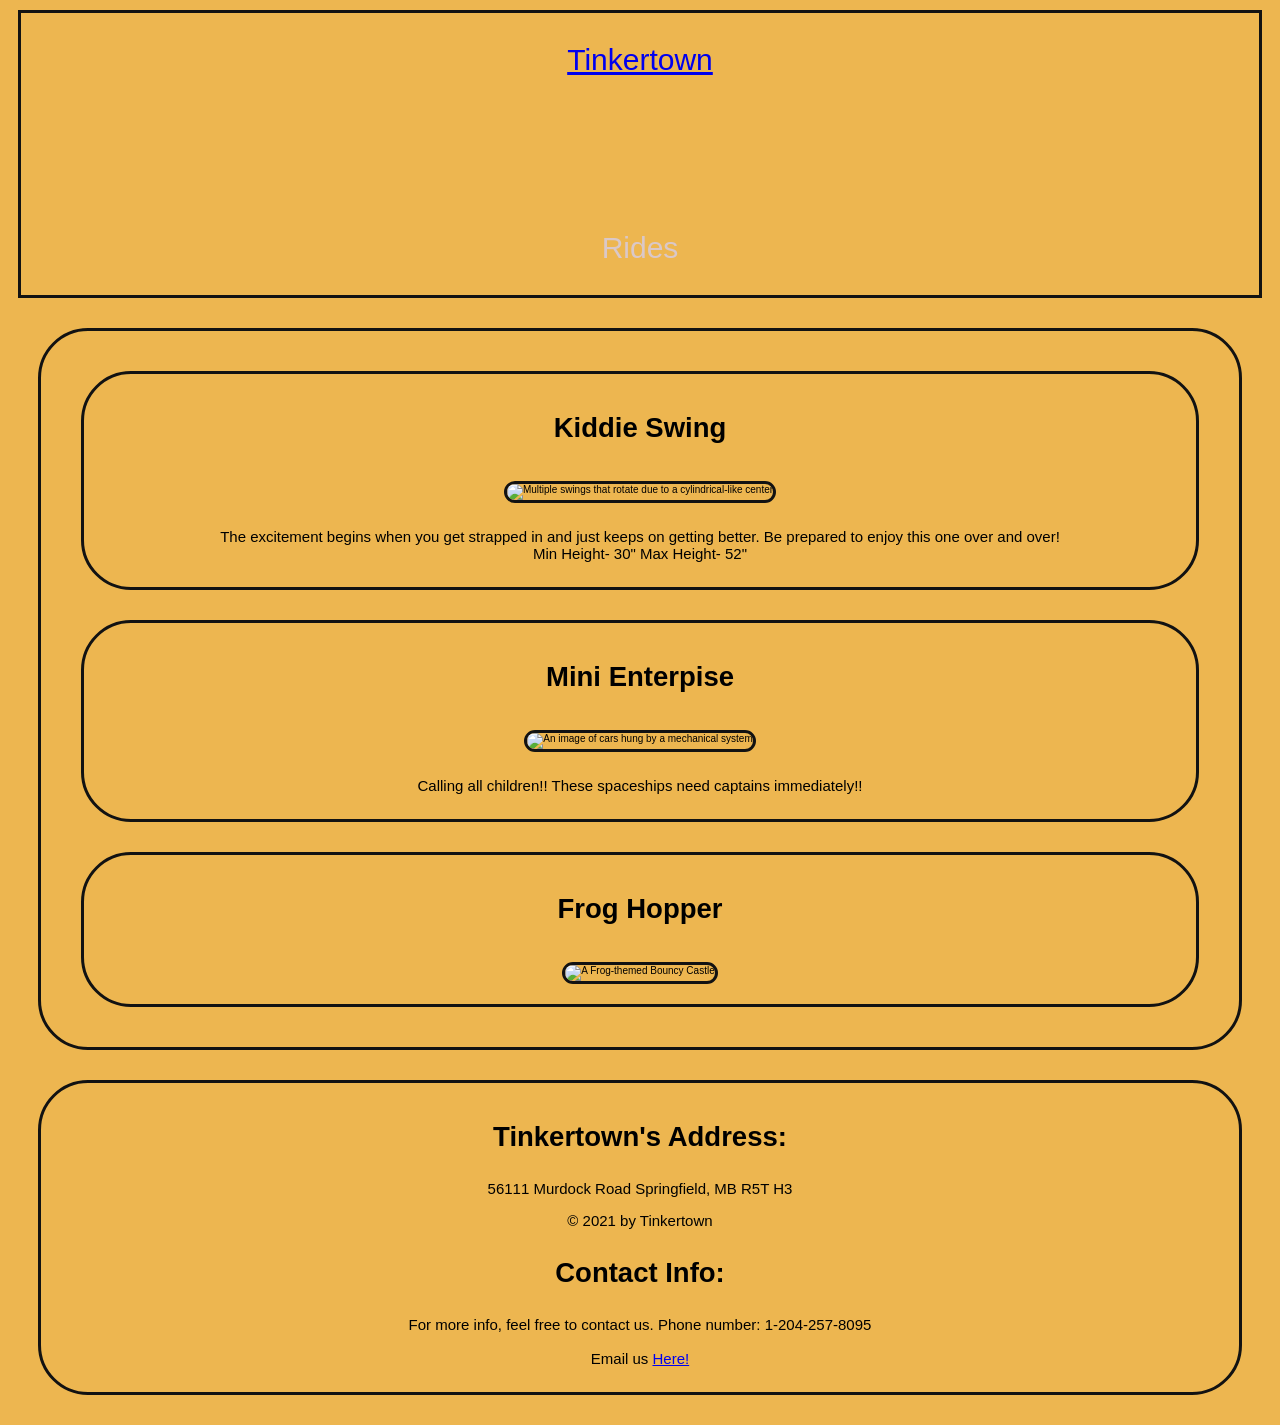
==== rides.html @ a6fa4886 "Update and rename Rides.html to rides.html" ====
<!doctype html>
<html lang="en">
  <head>
    <meta charset="UTF-8" />
    <meta name="viewport" content="width=device-width, initial-scale=1.0" />
    <title>Tinkertown - Rides</title>
    <link rel="stylesheet" href="stylesheet.css" />
  </head>
  <body>
    <header>
      <nav>
        <p id="TinkerTown"><a href="index.html">Tinkertown</a></p>
        <span id="Fill"></span>
        <p>Rides</p>
      </nav>
    </header>
    <main>
      <section>
        <section class="RidesImages">
          <h3>Kiddie Swing</h3>
          <img
            src="images/kiddieswing_large.png"
            alt="Multiple swings that rotate due to a cylindrical-like center" />
          <p>
            The excitement begins when you get strapped in and just keeps on
            getting better. Be prepared to enjoy this one over and over!
            <br />
            Min Height- 30" Max Height- 52"
          </p>
        </section>
        <section class="RidesImages">
          <h3>Mini Enterpise</h3>
          <img
            src="images/Flying_Cars.png"
            alt="An image of cars hung by a mechanical system" />
          <p>
            Calling all children!! These spaceships need captains immediately!!
          </p>
        </section>
        <section class="RidesImages">
          <h3>Frog Hopper</h3>
          <img
            src="images/froghopper_large.png"
            alt="A Frog-themed Bouncy Castle" />
        </section>
      </section>
    </main>
    <footer>
      <section>
        <h3>Tinkertown's Address:</h3>
        <p>56111 Murdock Road Springfield, MB R5T H3</p>
        <p>© 2021 by Tinkertown</p>
        <h3>Contact Info:</h3>
        <p>
          For more info, feel free to contact us. Phone number: 1-204-257-8095
          <br />
          <br />
          Email us <a href="mailto:Tinkertown@gmail.com">Here!</a>
        </p>
      </section>
    </footer>
  </body>
</html>
---- stylesheet.css ----
html {
  font-size: 62.5%;
}

body {
  background: #edb650;
  font-family: Arial, Helvetica, sans-serif;
  text-align: center;
}
nav {
  display: grid;
  grid-template-columns: repeat(1, 1fr);
  grid-template-rows: repeat(2, 1fr);
  text-align: center;
  font-size: 2rem;
  margin: 1rem;
  border: 0.35rem solid #121212;
}

nav p {
  color: rgb(218, 200, 200);
  font-size: 3rem;
}
h1 {
  font-size: 4rem;
}
h2 {
  font-size: 2rem;
}
p {
  font-size: 1.5rem;
}
section {
  padding: 1rem;
  margin: 3rem;
  border: 0.35rem solid #121212;
  border-radius: 5rem;
}
img {
  border-radius: 2rem;
  border: 0.35rem solid #121212;
  margin: 1rem;
}
h3 {
  font-size: 2.75rem;
}
h4 {
  font-size: 2.5rem;
}
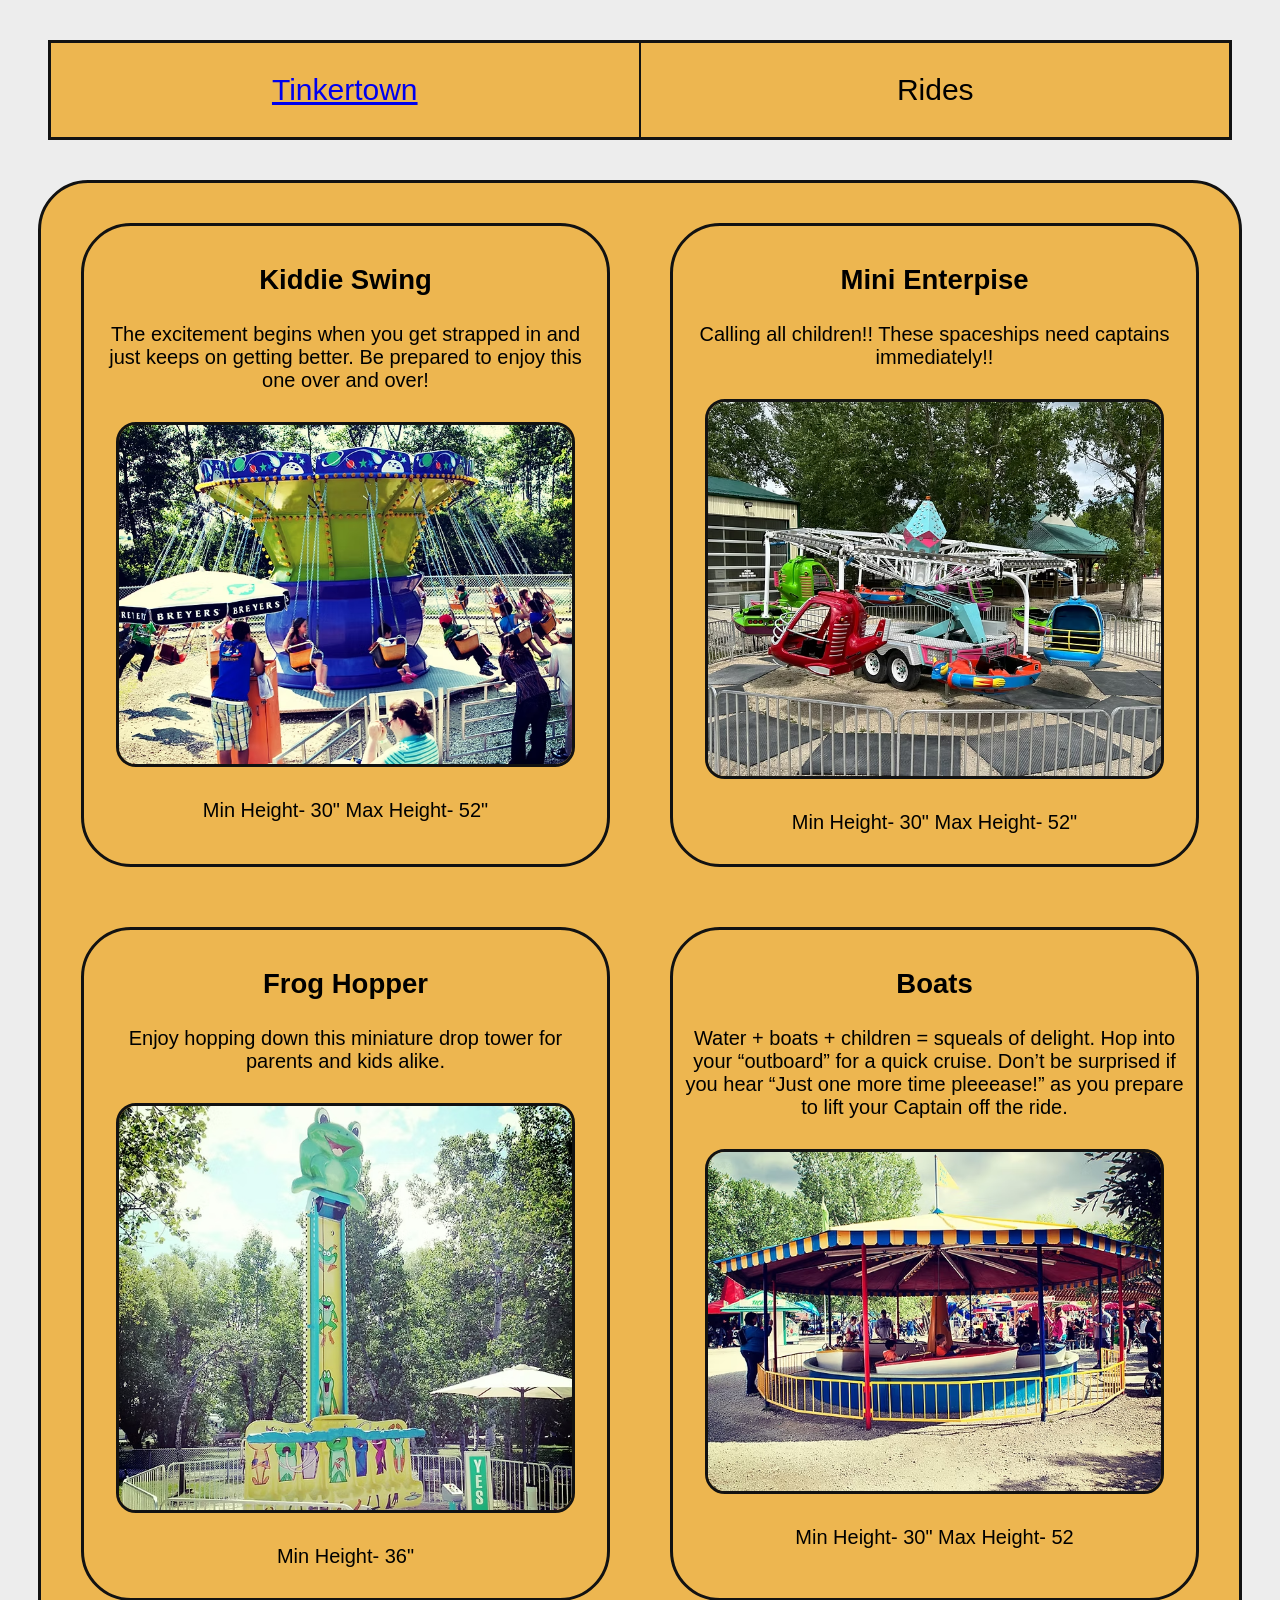
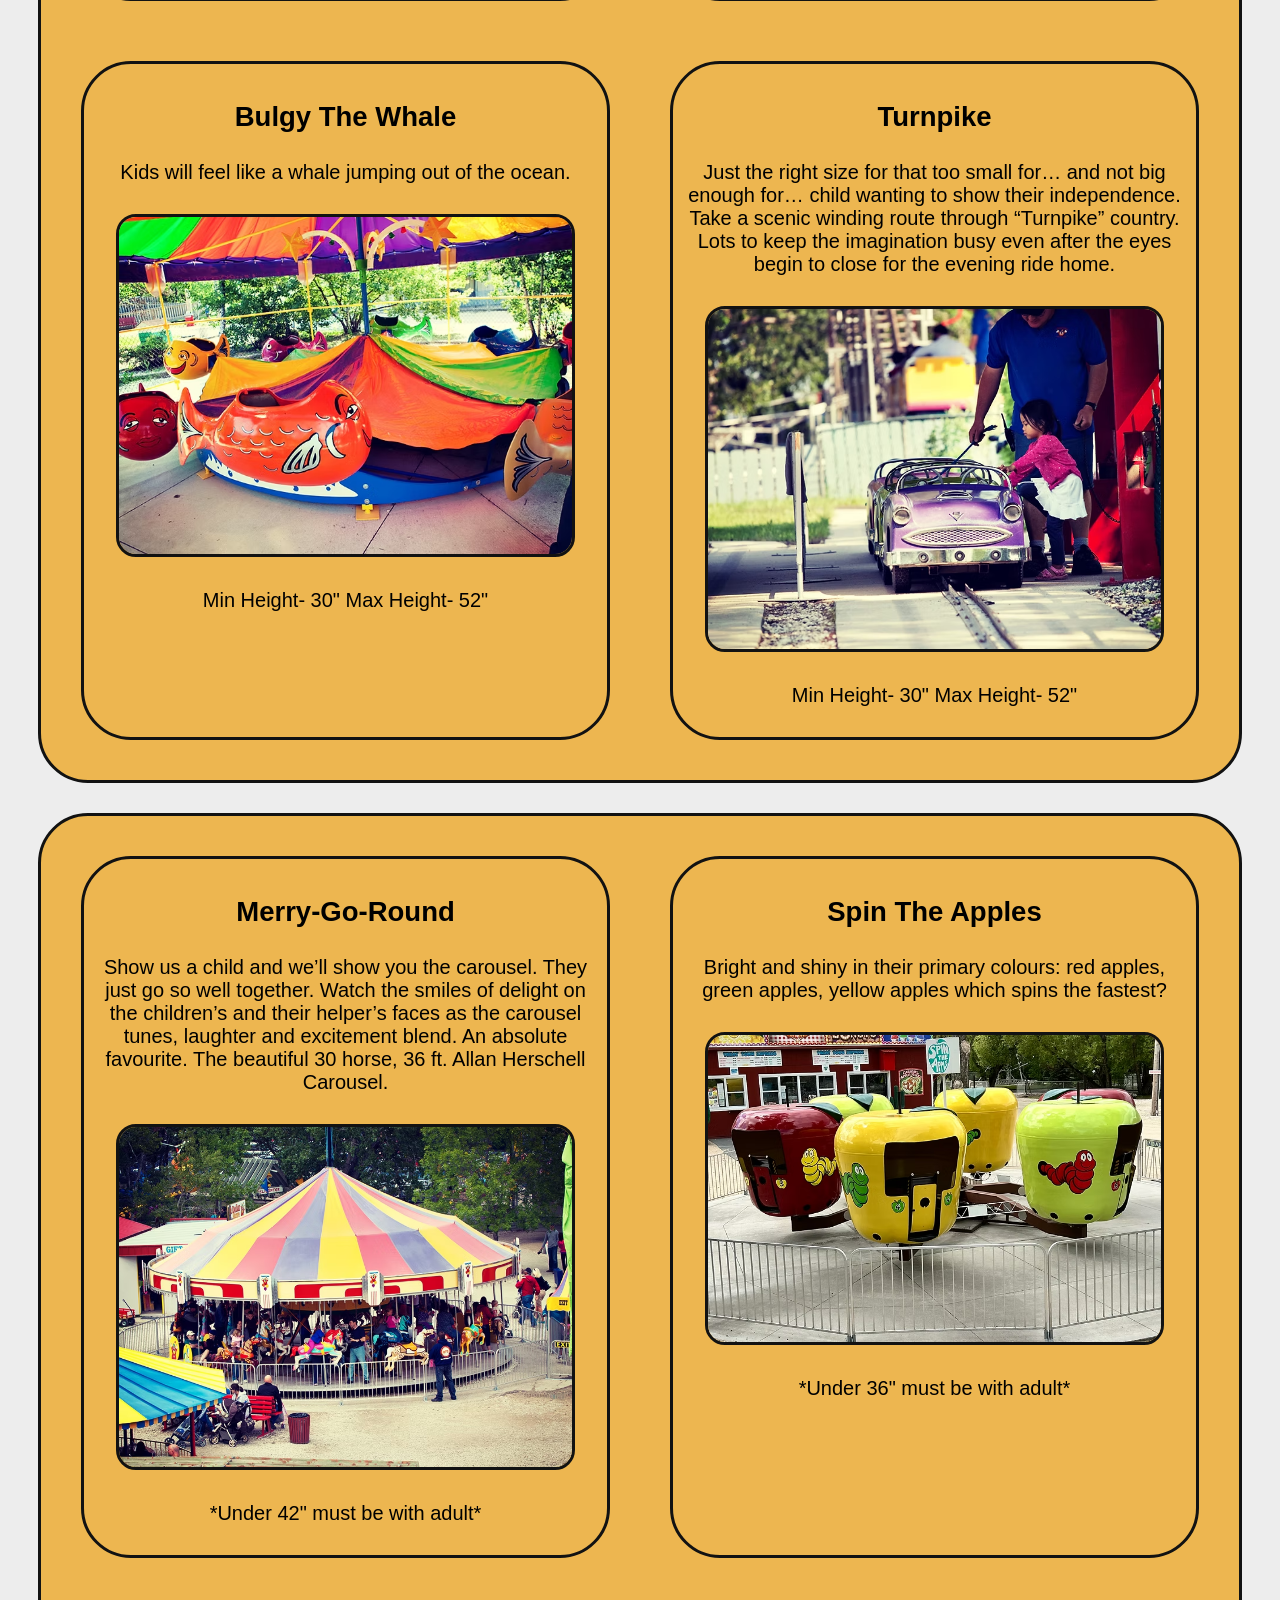
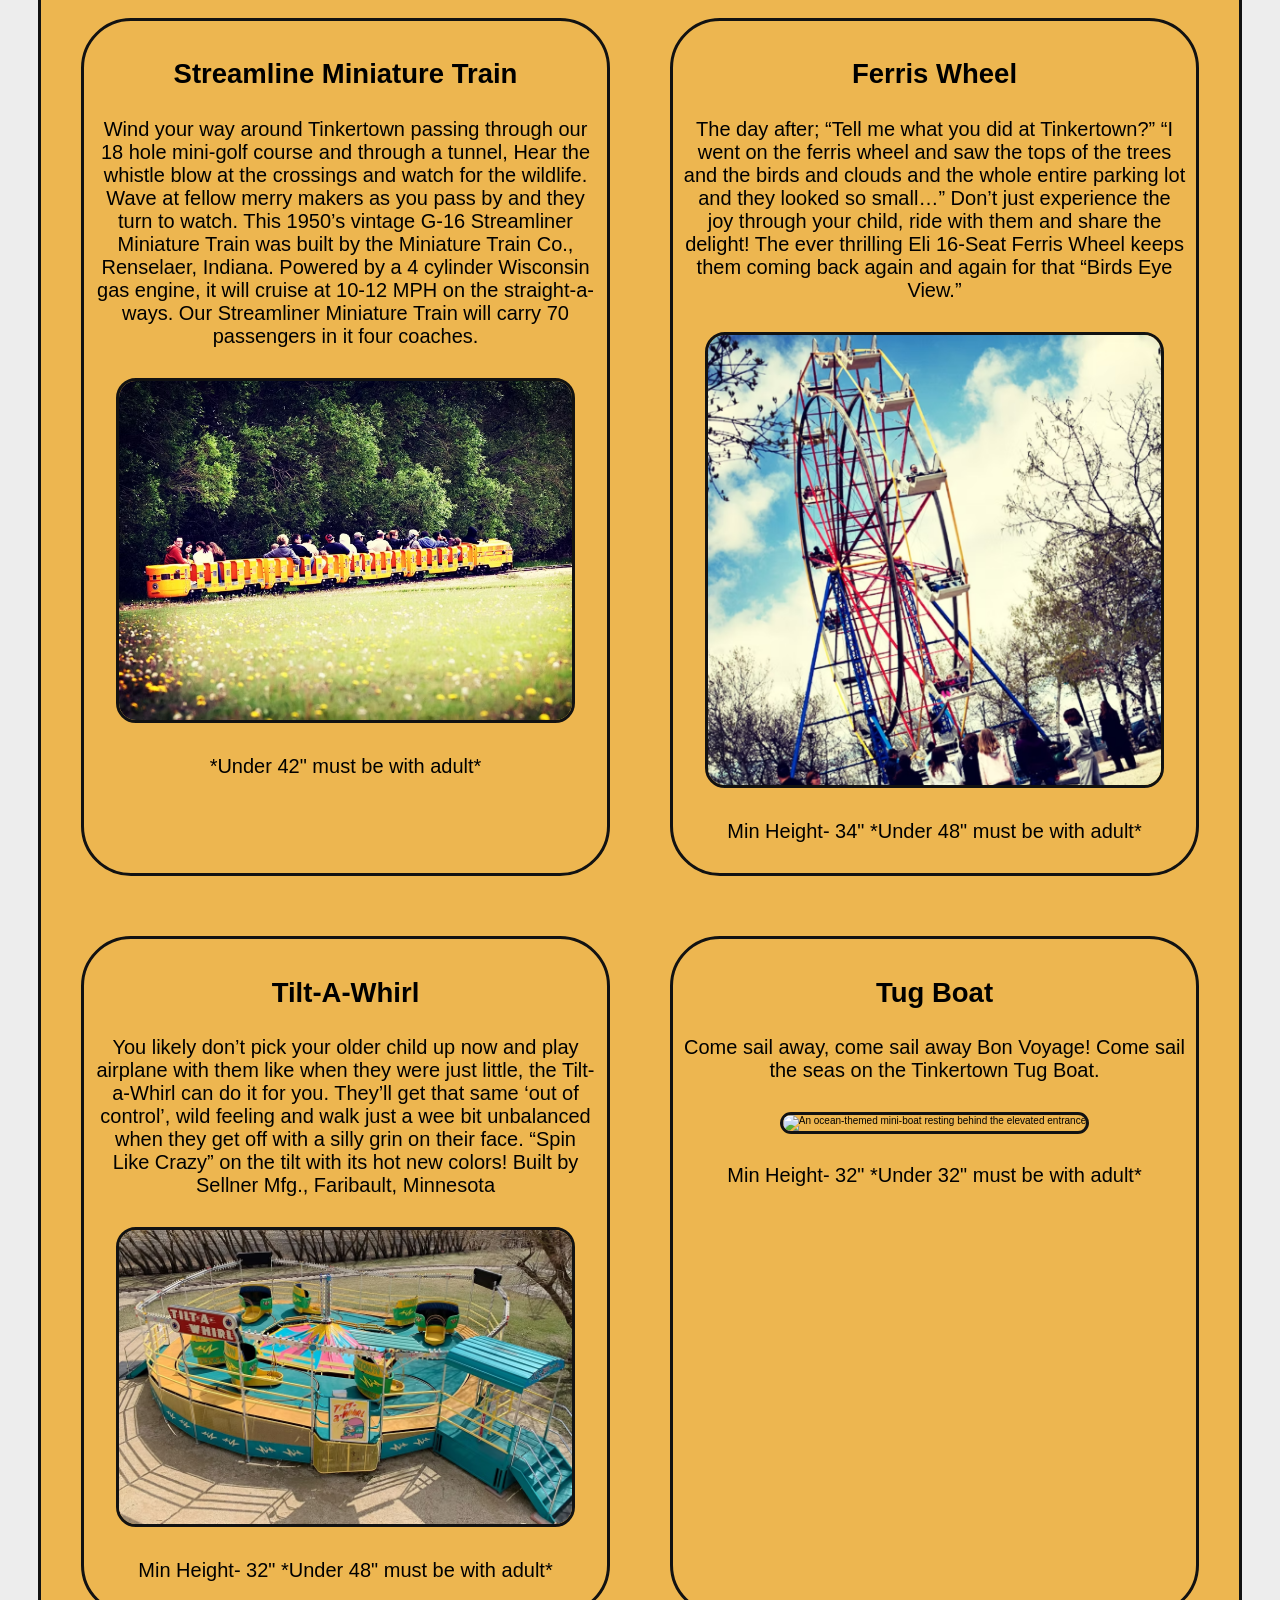
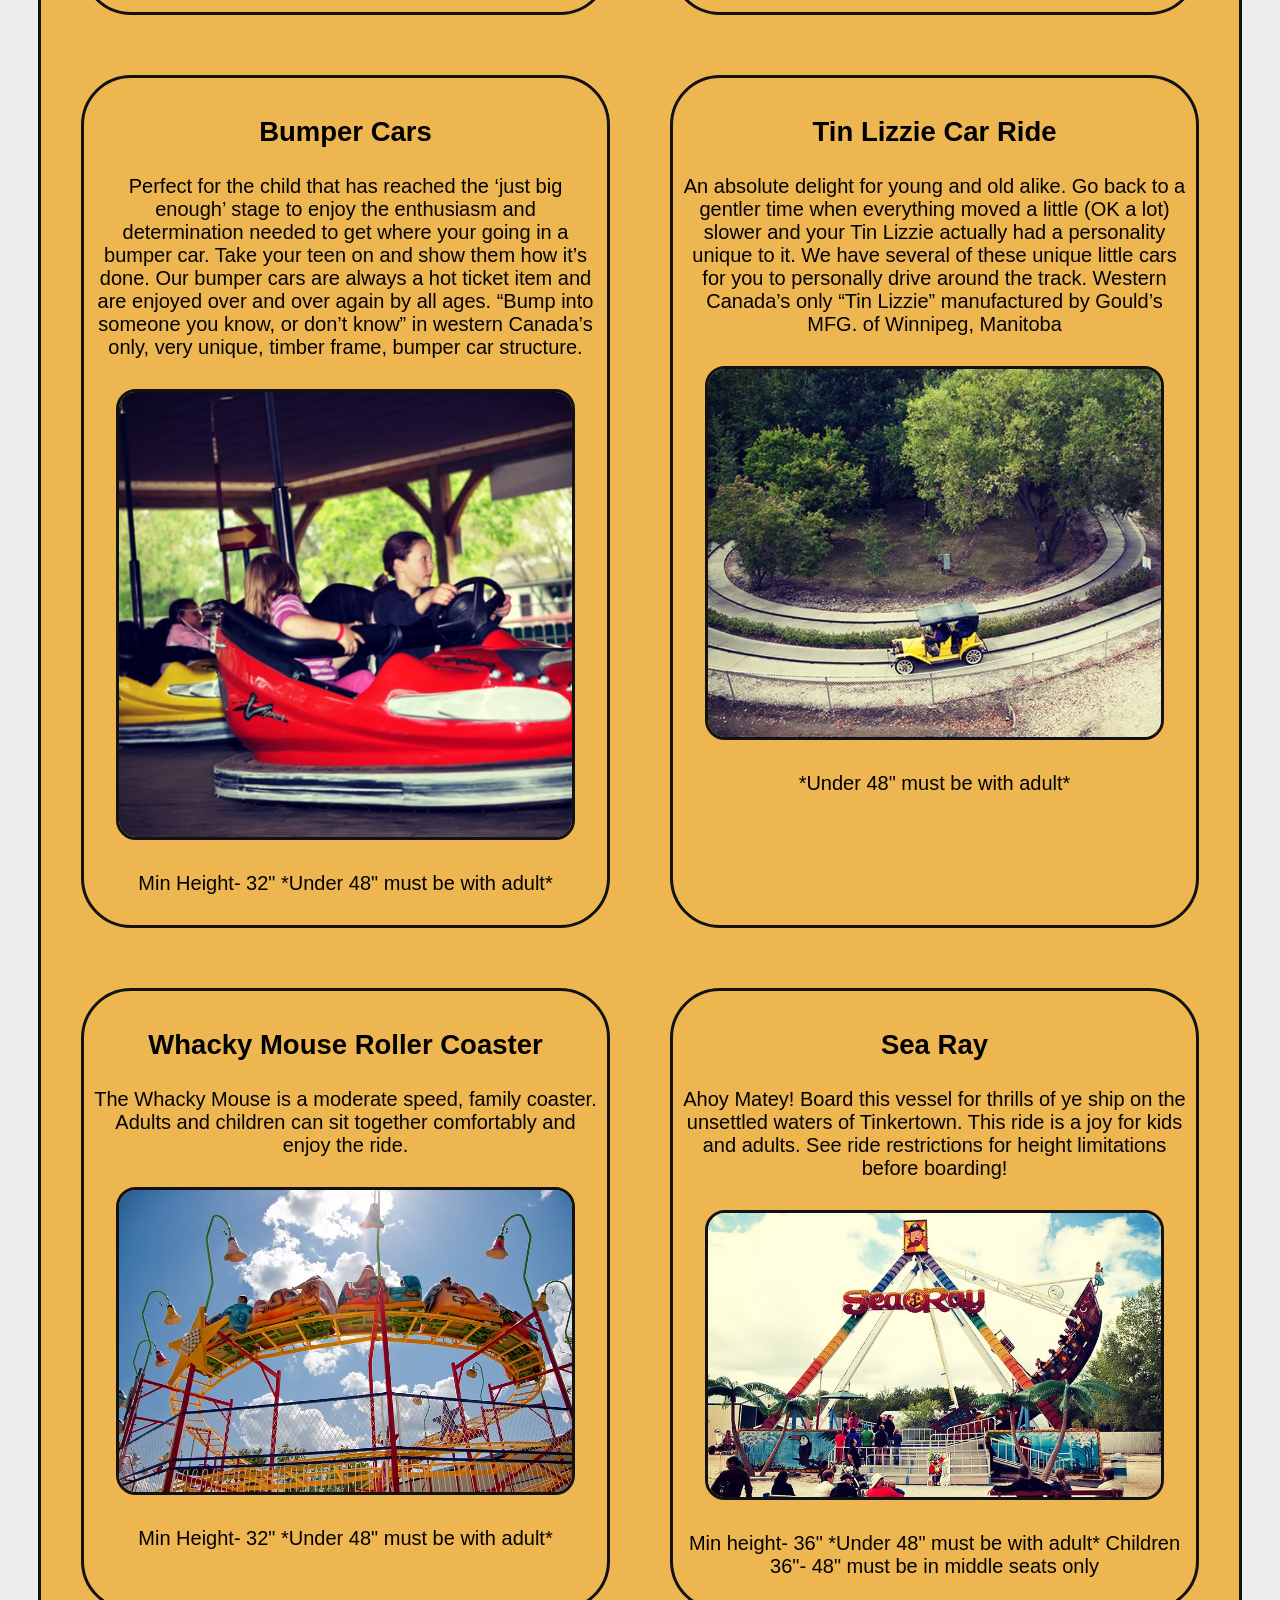
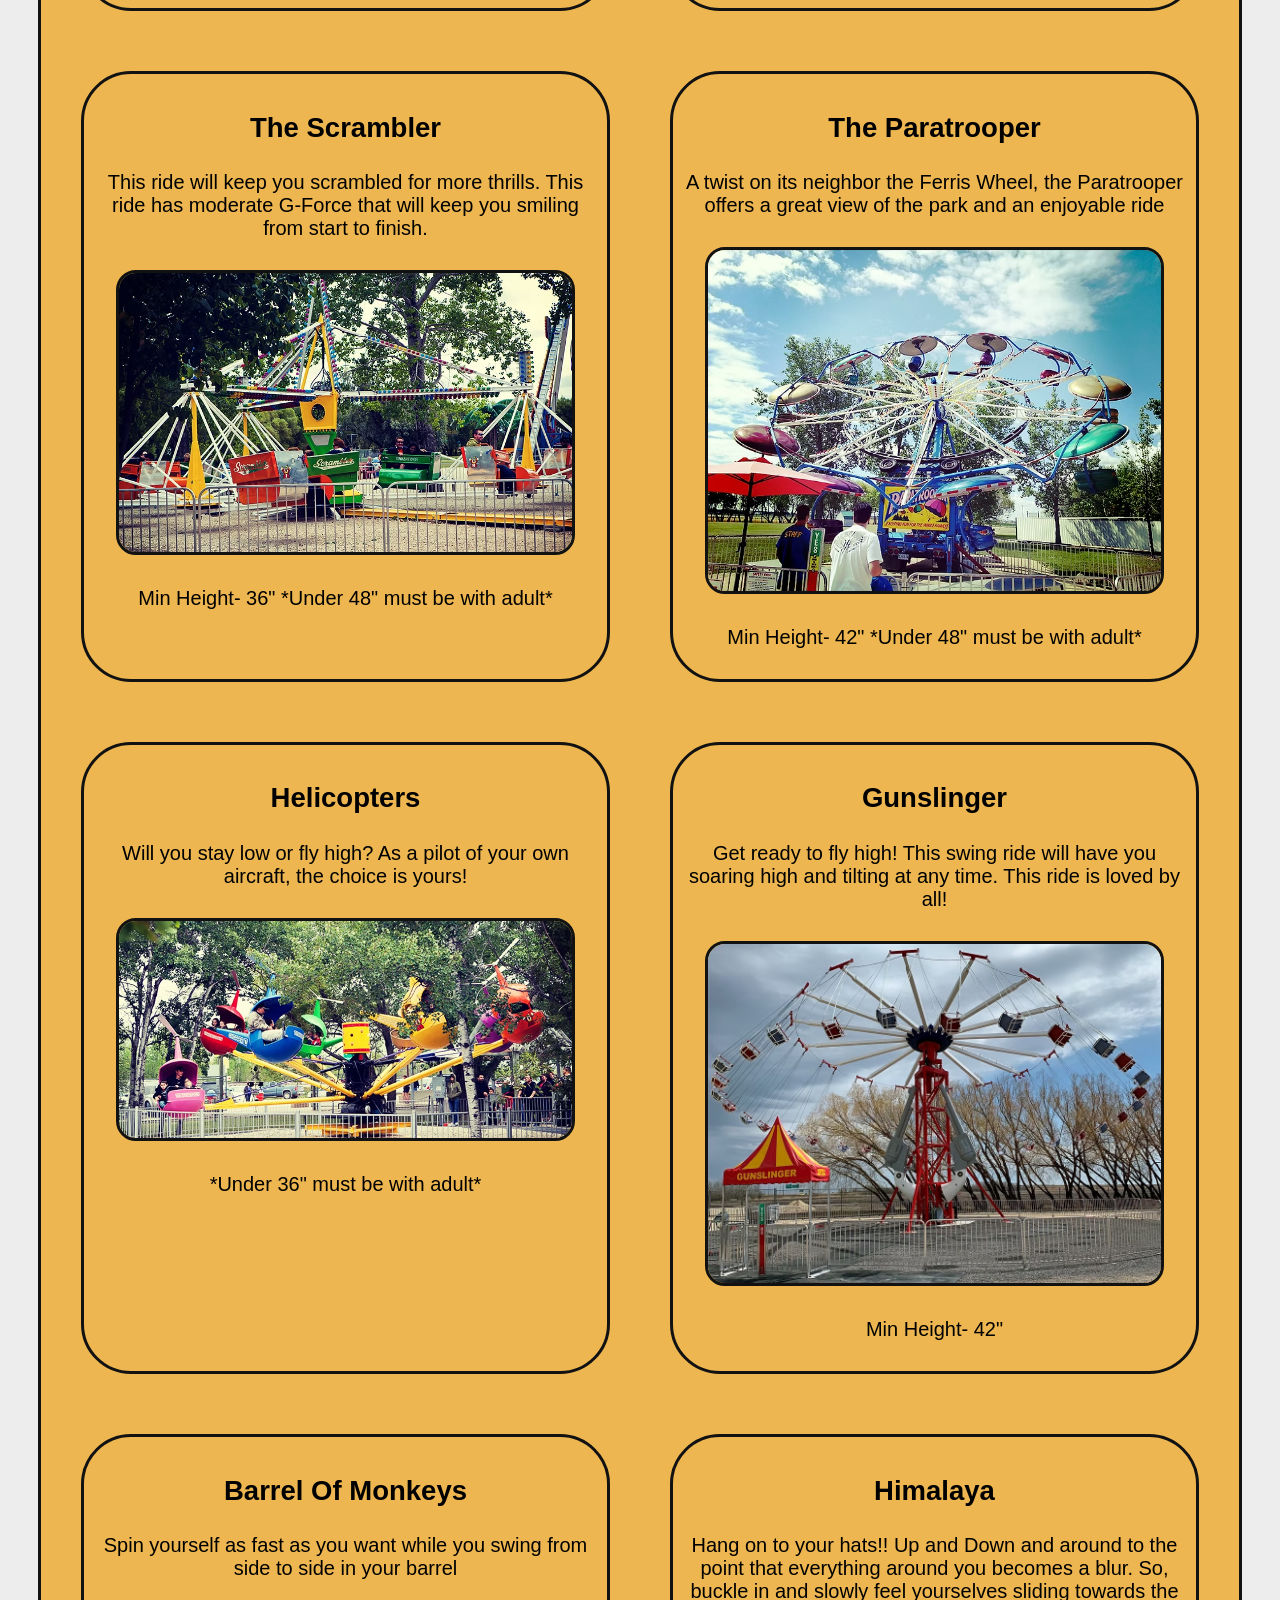
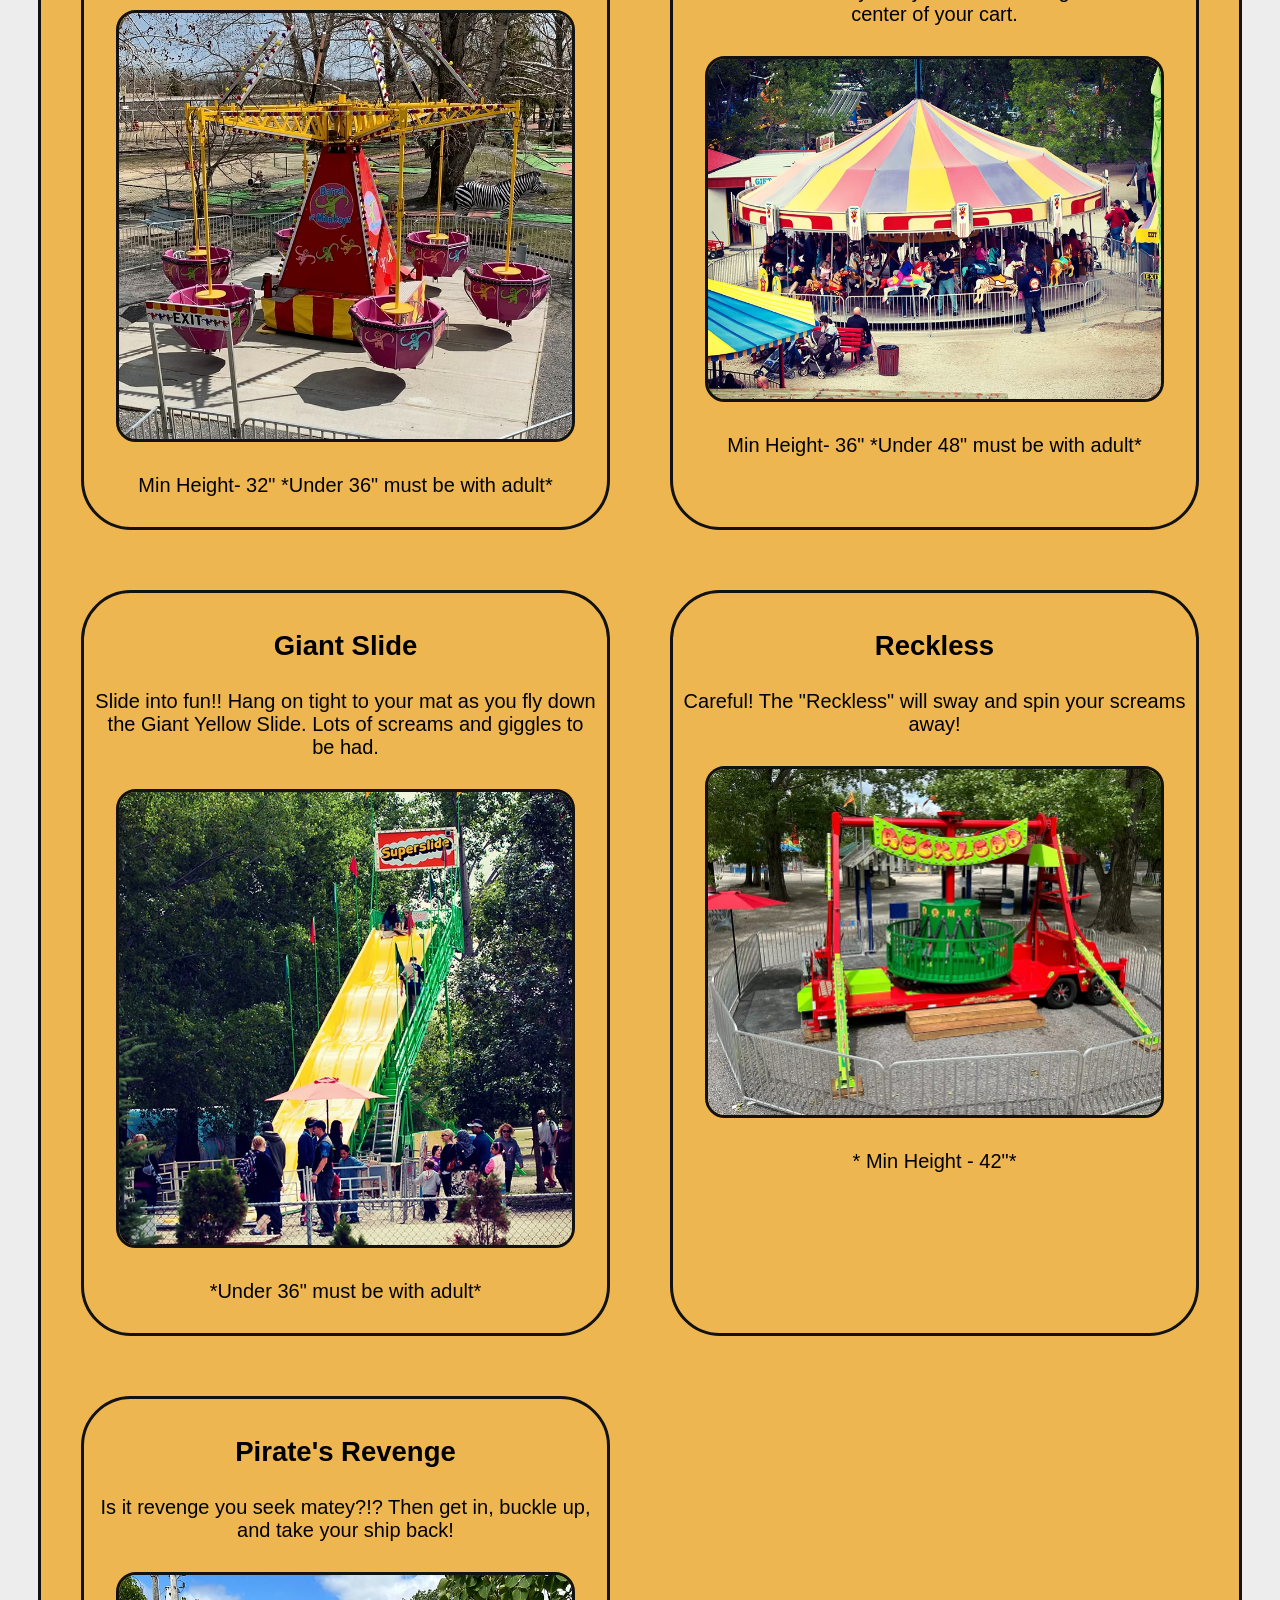
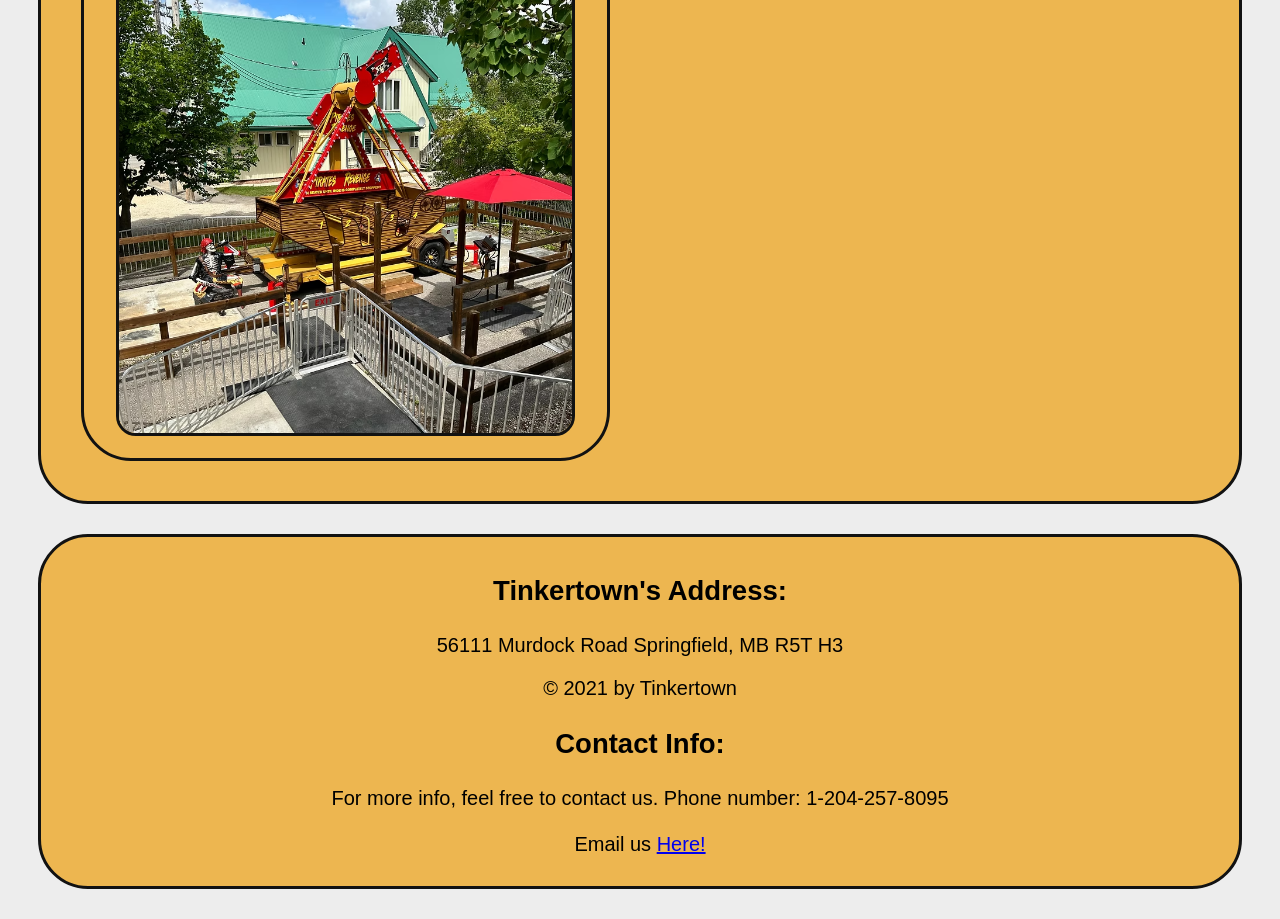
==== commit b7316ddd: "Update rides.html" ====
--- a/rides.html
+++ b/rides.html
@@ -5,6 +5,27 @@
     <meta name="viewport" content="width=device-width, initial-scale=1.0" />
     <title>Tinkertown - Rides</title>
     <link rel="stylesheet" href="stylesheet.css" />
+    <style>
+      #KidsRides{
+        display: grid;
+        grid-template-columns: repeat(2, 1fr);
+        grid-template-rows: repeat(auto, 1fr)
+      }
+      section img{
+        width: 90%
+      }
+      #RegularRides{
+        display: grid;
+        grid-template-columns: repeat(2, 1fr);
+        grid-template-rows: repeat(1, 1fr);
+      }
+      #RegularRides p{
+        font-size: 2rem;
+      }
+      #RegularRides img{
+        width: 90%;
+      }
+    </style>
   </head>
   <body>
     <header>
@@ -15,34 +36,205 @@
       </nav>
     </header>
     <main>
-      <section>
-        <section class="RidesImages">
+      <section id="KidsRides">
+        <section>
           <h3>Kiddie Swing</h3>
+          <p>
+            The excitement begins when you get strapped in and just keeps on
+            getting better. Be prepared to enjoy this one over and over!
+            </p>
           <img
             src="images/kiddieswing_large.png"
             alt="Multiple swings that rotate due to a cylindrical-like center" />
+            <br />
+            <p>
+            Min Height- 30" Max Height- 52"
+            </p>
+        </section>
+        <section>
+          <h3>Mini Enterpise</h3>
           <p>
-            The excitement begins when you get strapped in and just keeps on
-            getting better. Be prepared to enjoy this one over and over!
-            <br />
-            Min Height- 30" Max Height- 52"
+            Calling all children!! These spaceships need captains immediately!!
           </p>
-        </section>
-        <section class="RidesImages">
-          <h3>Mini Enterpise</h3>
           <img
             src="images/Flying_Cars.png"
             alt="An image of cars hung by a mechanical system" />
-          <p>
-            Calling all children!! These spaceships need captains immediately!!
-          </p>
-        </section>
-        <section class="RidesImages">
+          <p>Min Height- 30"  Max Height- 52"</p>
+        </section>
+        <section>
           <h3>Frog Hopper</h3>
+          <p>Enjoy hopping down this miniature drop tower for parents and kids alike.</p>
           <img
             src="images/froghopper_large.png"
             alt="A Frog-themed Bouncy Castle" />
-        </section>
+            <p>Min Height- 36"</p>
+        </section>
+        <section>
+          <h3>Boats</h3>
+          <p>Water + boats + children = squeals of delight. Hop into your “outboard” for a quick cruise. Don’t be surprised if you hear “Just one more time pleeease!” as you prepare to lift your Captain off the ride.</p>
+          <img src="images/wetboat_large.png"
+          alt="A Circle of Boats">
+          <p>Min Height- 30"  Max Height- 52</p>
+        </section>
+        <section>
+          <h3>Bulgy The Whale</h3>
+          <p>Kids will feel like a whale jumping out of the ocean.</p>
+          <img src="images/bulgywhale_large.png"
+          alt="A circle of whale-themed vehicles">
+          <p>Min Height- 30"  Max Height- 52"</p>
+        </section>
+        <section>
+          <h3>Turnpike</h3>
+          <p>Just the right size for that too small for… and not big enough for… child wanting to show their independence. Take a scenic winding route through “Turnpike” country. Lots to keep the imagination busy even after the eyes begin to close for the evening ride home.</p>
+          <img src="images/turnpike_large.png"
+          alt="Fun Child-sized cars!">
+          <p>Min Height- 30"  Max Height- 52"</p>
+        </section>
+      </section>
+      <section id="RegularRides">
+        <section>
+        <h3>Merry-Go-Round</h3>
+        <p>Show us a child and we’ll show you the carousel. They just go so well together. Watch the smiles of delight on the children’s and their helper’s faces as the carousel tunes, laughter and excitement blend. An absolute favourite. The beautiful 30 horse, 36 ft. Allan Herschell Carousel.
+</p>
+<img src="images/merrygoround_large.png"
+alt="A Large Merry Go Round">
+<p>*Under 42" must be with adult*</p>
+</section>
+<section>
+  <h3>Spin The Apples</h3>
+  <p>Bright and shiny in their primary colours: red apples, green apples, yellow apples which spins the fastest?</p>
+  <img src="images/apples.png"
+  alt="Apple-themed rides similar to a Merry-Go-Round ">
+  <p>*Under 36" must be with adult*</p>
+</section>
+<section>
+  <h3>Streamline Miniature Train</h3>
+  <p>Wind your way around Tinkertown passing through our 18 hole mini-golf course and through a tunnel, Hear the whistle blow at the crossings and watch for the wildlife. Wave at fellow merry makers as you pass by and they turn to watch. This 1950’s vintage G-16 Streamliner Miniature Train was built by the Miniature Train Co., Renselaer, Indiana. Powered by a 4 cylinder Wisconsin gas engine, it will cruise at 10-12 MPH on the straight-a-ways. Our Streamliner Miniature Train will carry 70 passengers in it four coaches.</p>
+  <img src="images/train_large.png" alt="A train of seats that'll drive you while being fun">
+  <p>*Under 42" must be with adult*
+</p>
+</section>
+<section>
+  <h3>Ferris Wheel</h3>
+  <p>The day after; “Tell me what you did at Tinkertown?” “I went on the ferris wheel and saw the tops of the trees and the birds and clouds and the whole entire parking lot and they looked so small…” Don’t just experience the joy through your child, ride with them and share the delight! The ever thrilling Eli 16-Seat Ferris Wheel keeps them coming back again and again for that “Birds Eye View.”
+  </p>
+  <img src="images/Ferris_Wheel2.png" alt="A Gigantic Ferris Wheel">
+  <p>Min Height- 34" *Under 48" must be with adult*</p>
+</section>
+<section>
+  <h3>Tilt-A-Whirl</h3>
+  <p>You likely don’t pick your older child up now and play airplane with them like when they were just little, the Tilt-a-Whirl can do it for you. They’ll get that same ‘out of control’, wild feeling and walk just a wee bit unbalanced when they get off with a silly grin on their face. “Spin Like Crazy” on the tilt with its hot new colors! Built by Sellner Mfg., Faribault, Minnesota</p>
+  <img src="images/Tilt-and-Whirl.png" alt="The Mighty Tilt-A-Whirl, 7 seats that can each house multiple people that spin them pretty fast">
+  <p>Min Height- 32"
+*Under 48" must be with adult*</p>
+</section>
+<section>
+  <h3>Tug Boat</h3>
+  <p>Come sail away, come sail away
+
+Bon Voyage! Come sail the seas on the Tinkertown Tug Boat.</p>
+<img src="images/Ocean_Ship.png" alt="An ocean-themed mini-boat resting behind the elevated entrance">
+<p>Min Height- 32"
+*Under 32" must be with adult*</p>
+</section>
+<section>
+  <h3>Bumper Cars</h3>
+  <p>Perfect for the child that has reached the ‘just big enough’ stage to enjoy the enthusiasm and determination needed to get where your going in a bumper car. Take your teen on and show them how it’s done. Our bumper cars are always a hot ticket item and are enjoyed over and over again by all ages. “Bump into someone you know, or don’t know” in western Canada’s only, very unique, timber frame, bumper car structure.</p>
+  <img src="images/Bumper_Cars.png" alt="Children riding in Bumper Cars">
+  <p>Min Height- 32"
+*Under 48" must be with adult*</p>
+</section>
+<section>
+  <h3>Tin Lizzie Car Ride</h3>
+  <p>An absolute delight for young and old alike. Go back to a gentler time when everything moved a little (OK a lot) slower and your Tin Lizzie actually had a personality unique to it. We have several of these unique little cars for you to personally drive around the track. Western Canada’s only “Tin Lizzie” manufactured by Gould’s MFG. of Winnipeg, Manitoba</p>
+  <img src="images/tincar_large.png" alt="A Ride around the Tin Car">
+  <p>*Under 48" must be with adult*
+</p>
+</section>
+<section>
+  <h3>Whacky Mouse Roller Coaster
+</h3>
+<p>The Whacky Mouse is a moderate speed, family coaster. Adults and children can sit together comfortably and enjoy the ride.
+
+</p>
+<img src="images/Roller_Coaster3.png" alt="An elevated Roller Coaster ready to take you on an adventurous ride">
+<p>Min Height- 32"
+*Under 48" must be with adult*</p>
+</section>
+<section>
+  <h3>Sea Ray</h3>
+  <p>Ahoy Matey! Board this vessel for thrills of ye ship on the unsettled waters of Tinkertown. This ride is a joy for kids and adults. See ride restrictions for height limitations before boarding!</p>
+  <img src="images/searay_large.png" alt="A Gigantic swinging boat that will drag you around in the air at high speeds! Safely of course">
+  <p>Min height- 36"
+*Under 48" must be with adult*
+Children 36"- 48" must be in middle seats only
+</p>
+</section>
+<section>
+  <h3>The Scrambler</h3>
+  <p>This ride will keep you scrambled for more thrills. This ride has moderate G-Force that will keep you smiling from start to finish.</p>
+  <img src="images/scrambler_large.png" alt="A crane-like Contraption that carries the riders in a circular pattern">
+  <p>Min Height- 36"
+*Under 48" must be with adult*</p>
+</section>
+<section>
+  <h3>The Paratrooper</h3>
+  <p>A twist on its neighbor the Ferris Wheel, the Paratrooper offers a great view of the park and an enjoyable ride</p>
+  <img src="images/paratrooper_large.png" alt="A ride that elevates the participants and rotating in both it's X and Y axis">
+  <p>Min Height- 42"
+*Under 48" must be with adult*</p>
+</section>
+<section>
+  <h3>Helicopters</h3>
+  <p>Will you stay low or fly high? As a pilot of your own aircraft, the choice is yours!</p>
+  <img src="images/helicopters_large.png" alt="Lots of mini-helicopters attached to the ride that spins you around while letting you control your elevation">
+  <p>*Under 36" must be with adult*</p>
+</section>
+<section>
+  <h3>Gunslinger</h3>
+  <p>Get ready to fly high! This swing ride will have you soaring high and tilting at any time. This ride is loved by all!</p>
+  <img src="images/Slinger.png" alt="A Gigantic Contraption that swings you around in the air, somewhat intimidating">
+  <p>Min Height- 42"</p>
+</section>
+<section>
+<h3>Barrel Of Monkeys</h3>
+<p>Spin yourself as fast as you want while you swing from side to side in your barrel</p>
+<img src="images/Ring-Around.png" alt="Spins you around at a wide range of speeds, similar to a Merry Go Round">
+<p>Min Height- 32"
+*Under 36" must be with adult*</p>
+</section>
+<section>
+  <h3>Himalaya</h3>
+  <p>Hang on to your hats!!
+
+Up and Down and around to the point that everything around you becomes a blur. So, buckle in and slowly feel yourselves sliding towards the center of your cart.</p>
+<img src="images/merrygoround_large.png" alt="A Roller Coaster and Merry-Go-Round combined and swings you up and down very fast ">
+<p>Min Height- 36"
+*Under 48" must be with adult*</p>
+</section>
+<section>
+  <h3>Giant Slide</h3>
+  <p>Slide into fun!!
+
+Hang on tight to your mat as you fly down the Giant Yellow Slide. Lots of screams and giggles to be had.</p>
+<img src="images/Superslide.png" alt="A Gigantic Slide">
+<p>*Under 36" must be with adult*</p>
+</section>
+<section>
+  <h3>Reckless</h3>
+  <p>Careful!
+
+The "Reckless" will sway and spin your screams away! </p>
+<img src="images/Reckless.png" alt="A Car-themed Ride that uses a short-range spinning mechanism">
+<p>* Min Height - 42"*</p>
+</section>
+<section>
+  <h3>Pirate's Revenge</h3>
+  <p>Is it revenge you seek matey?!?
+Then get in, buckle up, and take your ship back!</p>
+<img src="images/PirateShip.png" alt="A Pirate Ship Themed ride that you're meant to travel around">
+</section>
+</section>
       </section>
     </main>
     <footer>
--- a/stylesheet.css
+++ b/stylesheet.css
@@ -3,23 +3,19 @@
 }
 
 body {
-  background: #edb650;
+  background: #ededed;
   font-family: Arial, Helvetica, sans-serif;
   text-align: center;
 }
 nav {
   display: grid;
-  grid-template-columns: repeat(1, 1fr);
-  grid-template-rows: repeat(2, 1fr);
+  background: #edb650;
+  grid-template-columns: 1fr 0.005fr 1fr;
+  grid-template-rows: repeat(1, 1fr);
   text-align: center;
   font-size: 2rem;
-  margin: 1rem;
+  margin: 4rem;
   border: 0.35rem solid #121212;
-}
-
-nav p {
-  color: rgb(218, 200, 200);
-  font-size: 3rem;
 }
 h1 {
   font-size: 4rem;
@@ -28,10 +24,14 @@
   font-size: 2rem;
 }
 p {
-  font-size: 1.5rem;
+  font-size: 2rem;
+}
+#Fill {
+  background-color: #121212;
 }
 section {
   padding: 1rem;
+  background: #edb650;
   margin: 3rem;
   border: 0.35rem solid #121212;
   border-radius: 5rem;
@@ -47,3 +47,11 @@
 h4 {
   font-size: 2.5rem;
 }
+nav p {
+  font-size: 3rem;
+  text-align: center;
+}
+.RidesImages {
+  grid-template-columns: repeat(2, 1fr);
+  grid-template-rows: repeat(1, 1fr);
+}
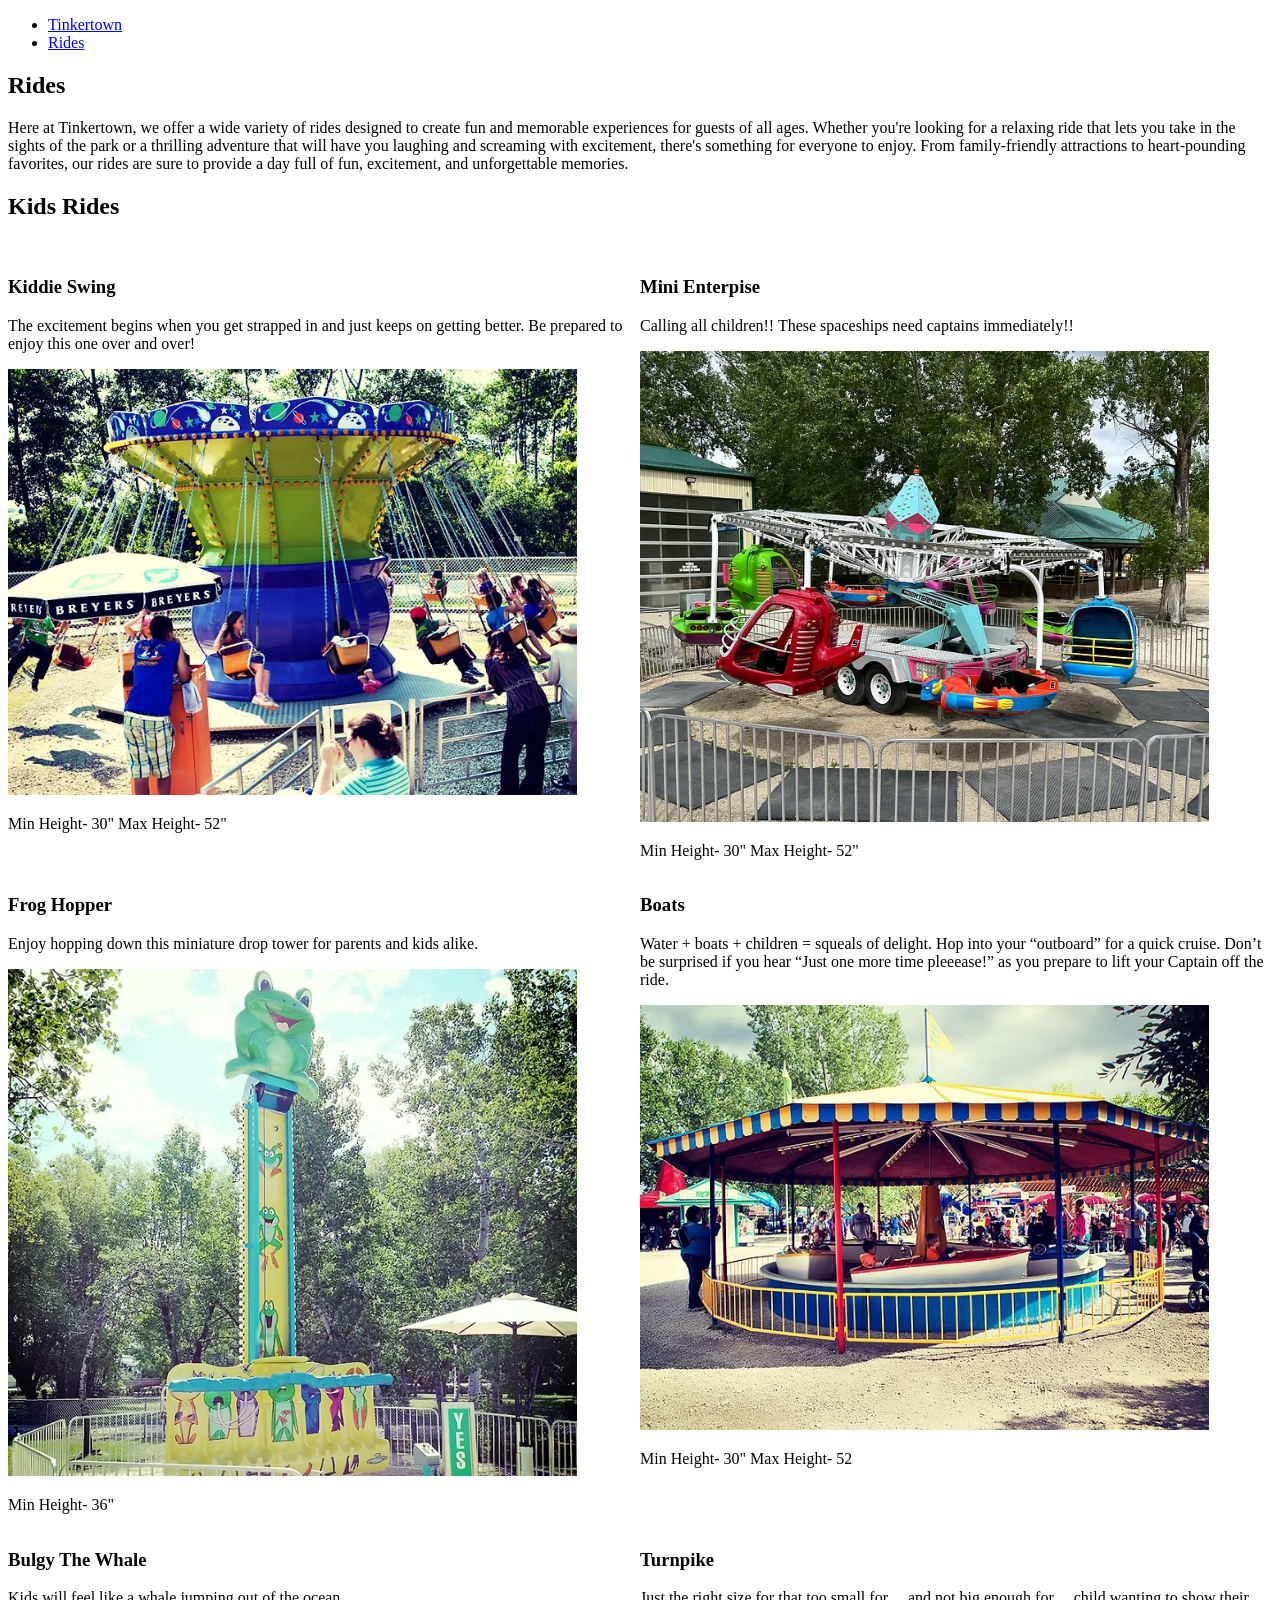
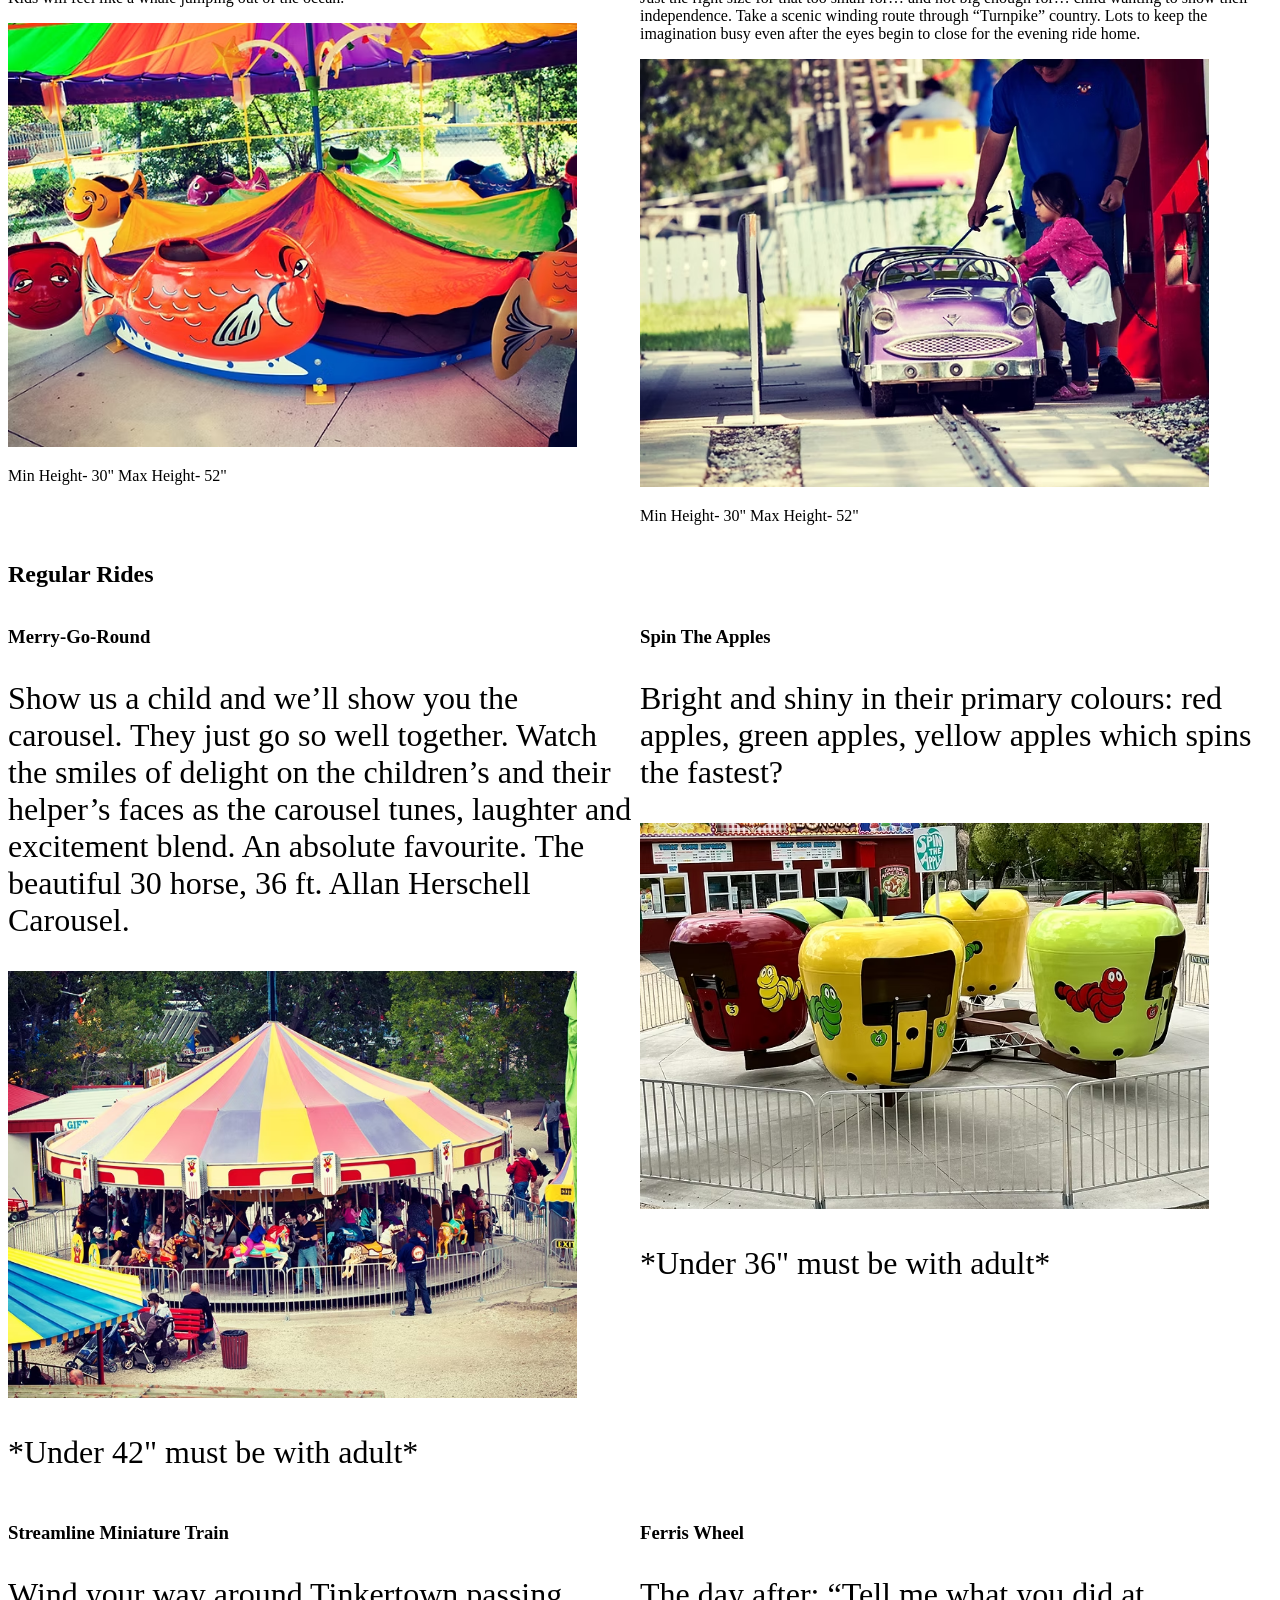
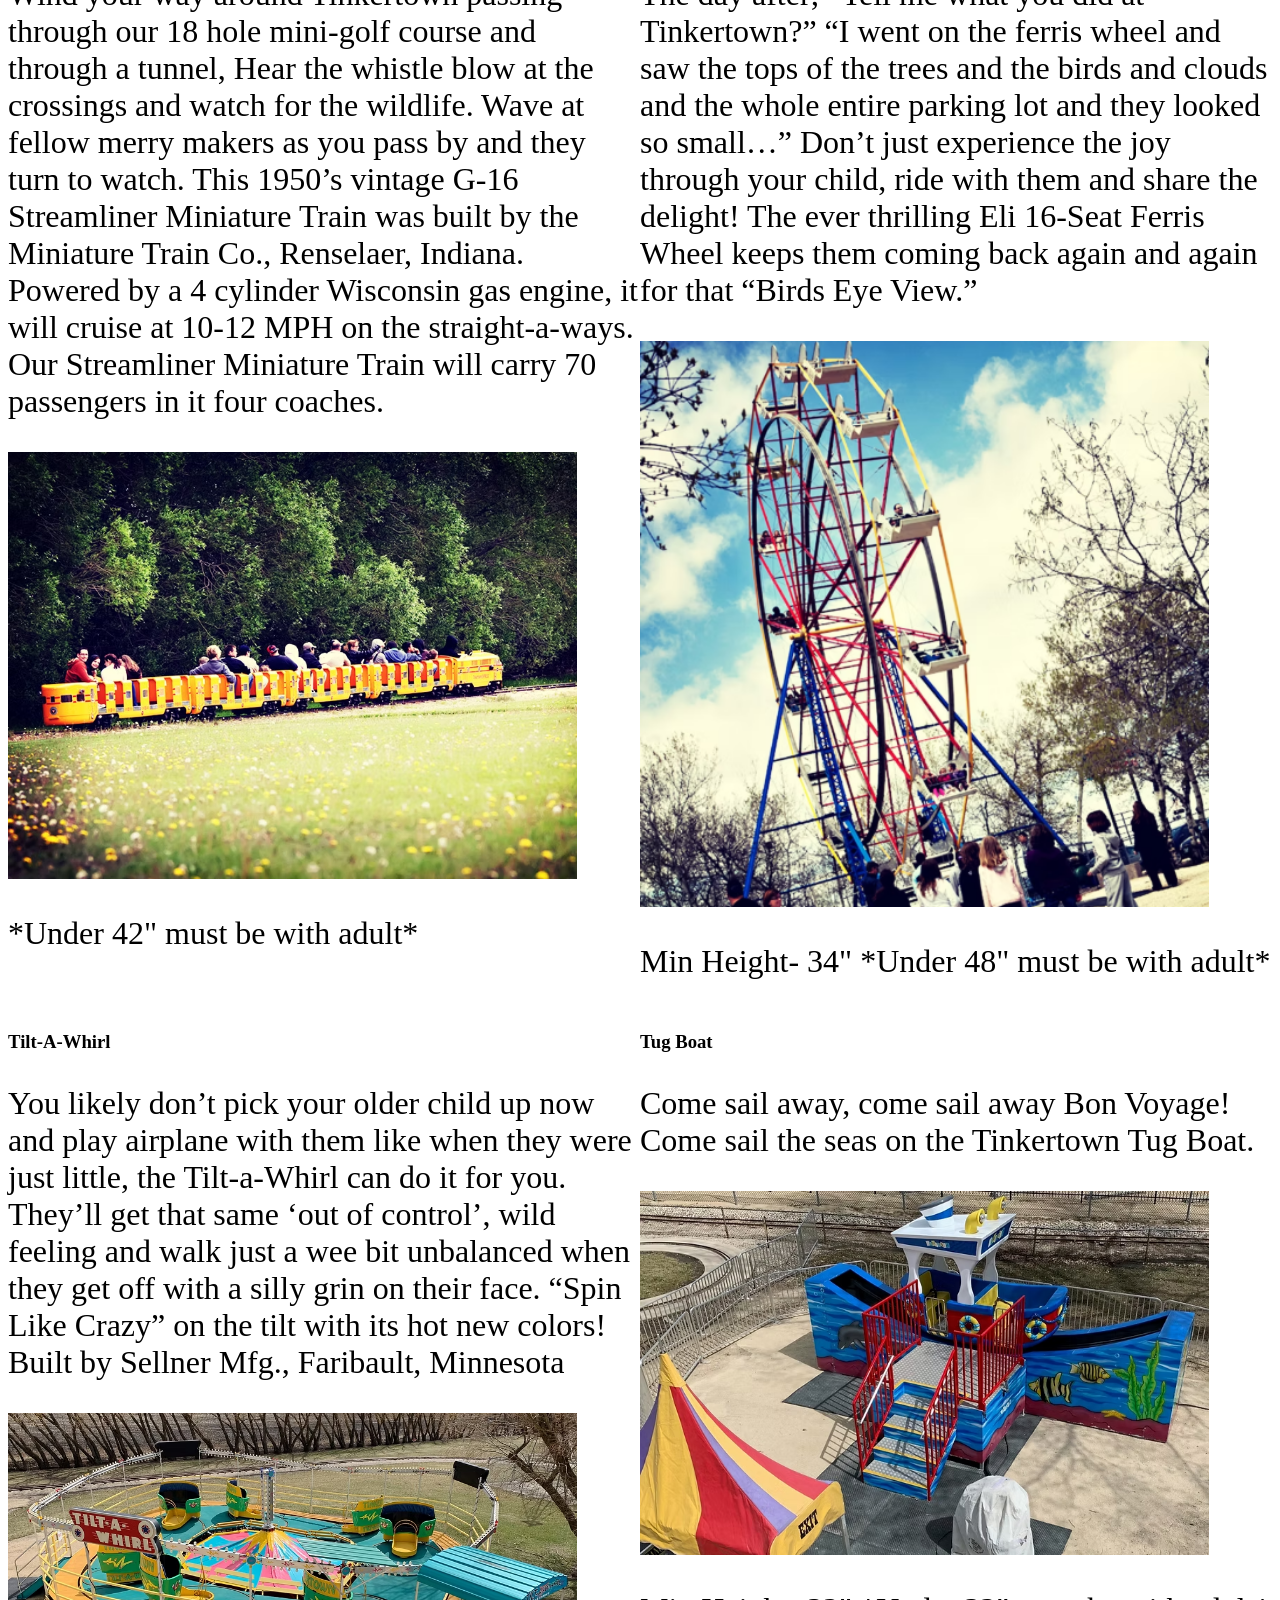
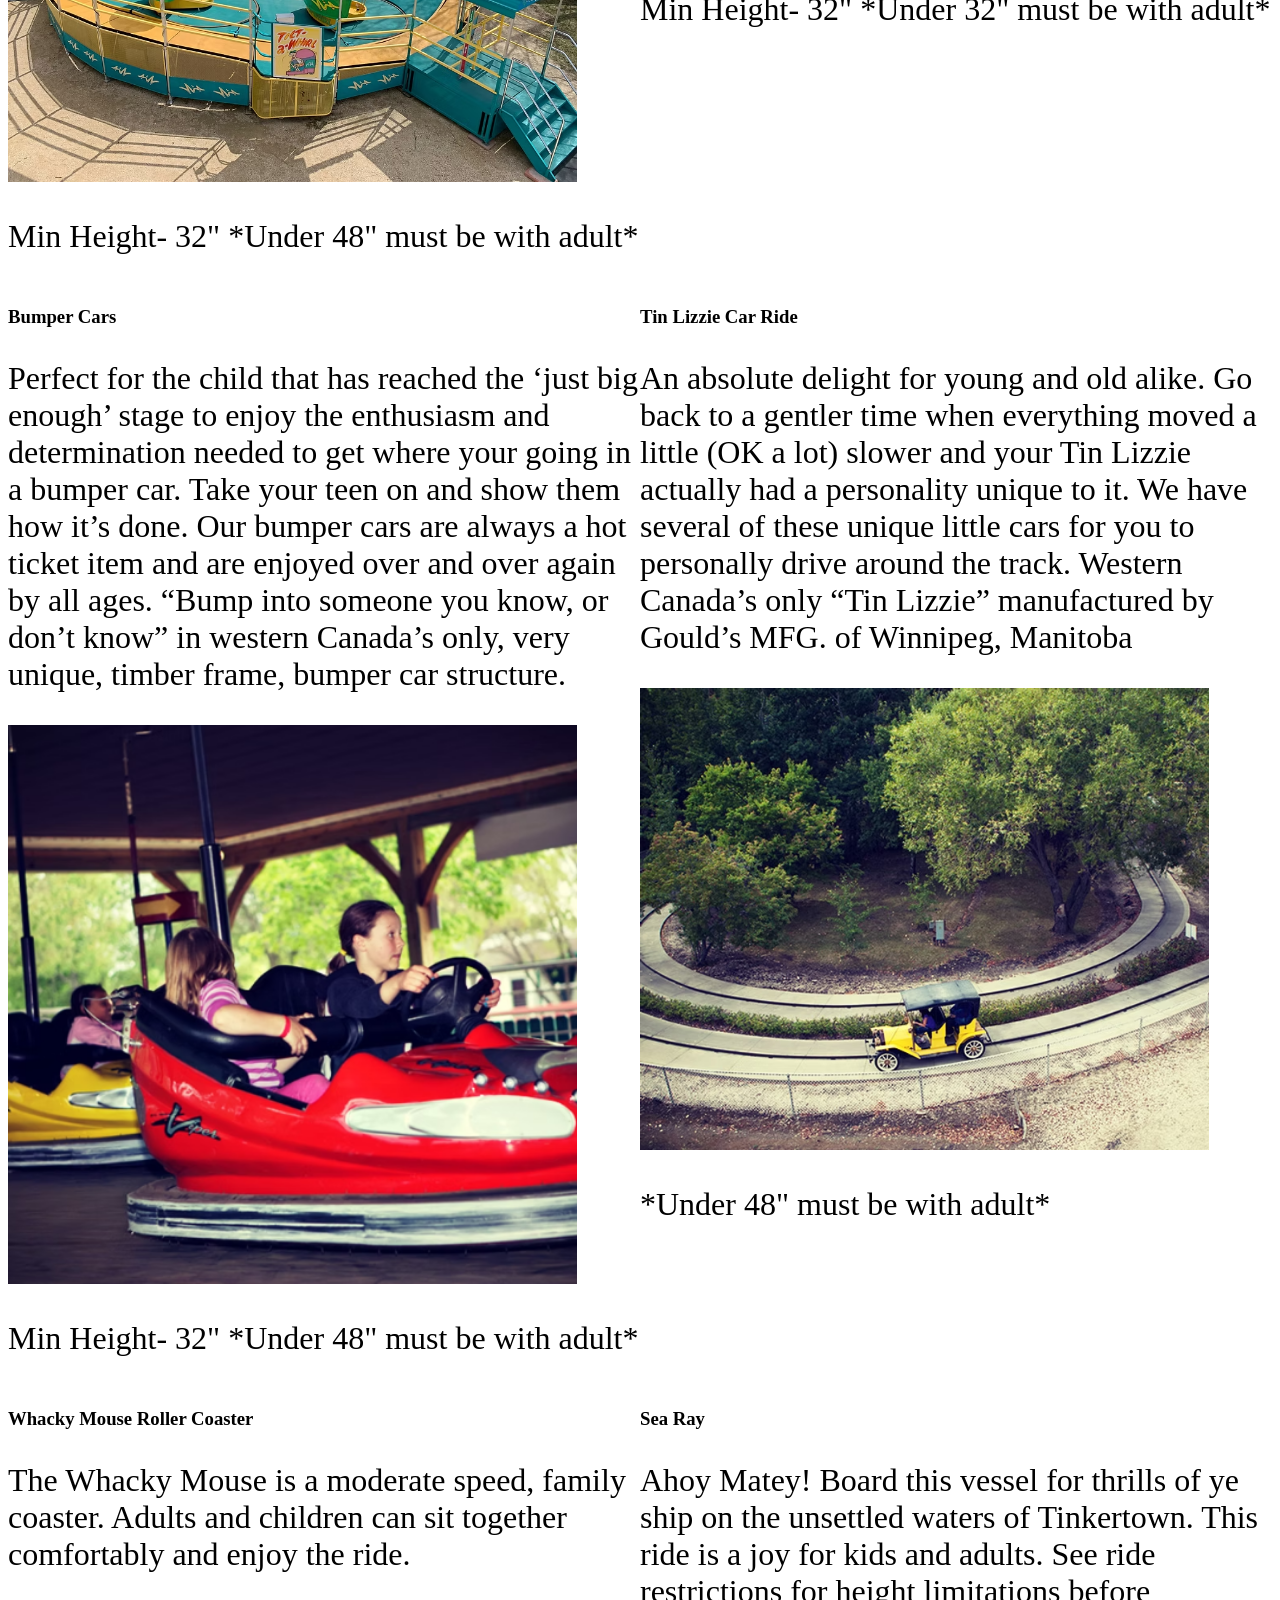
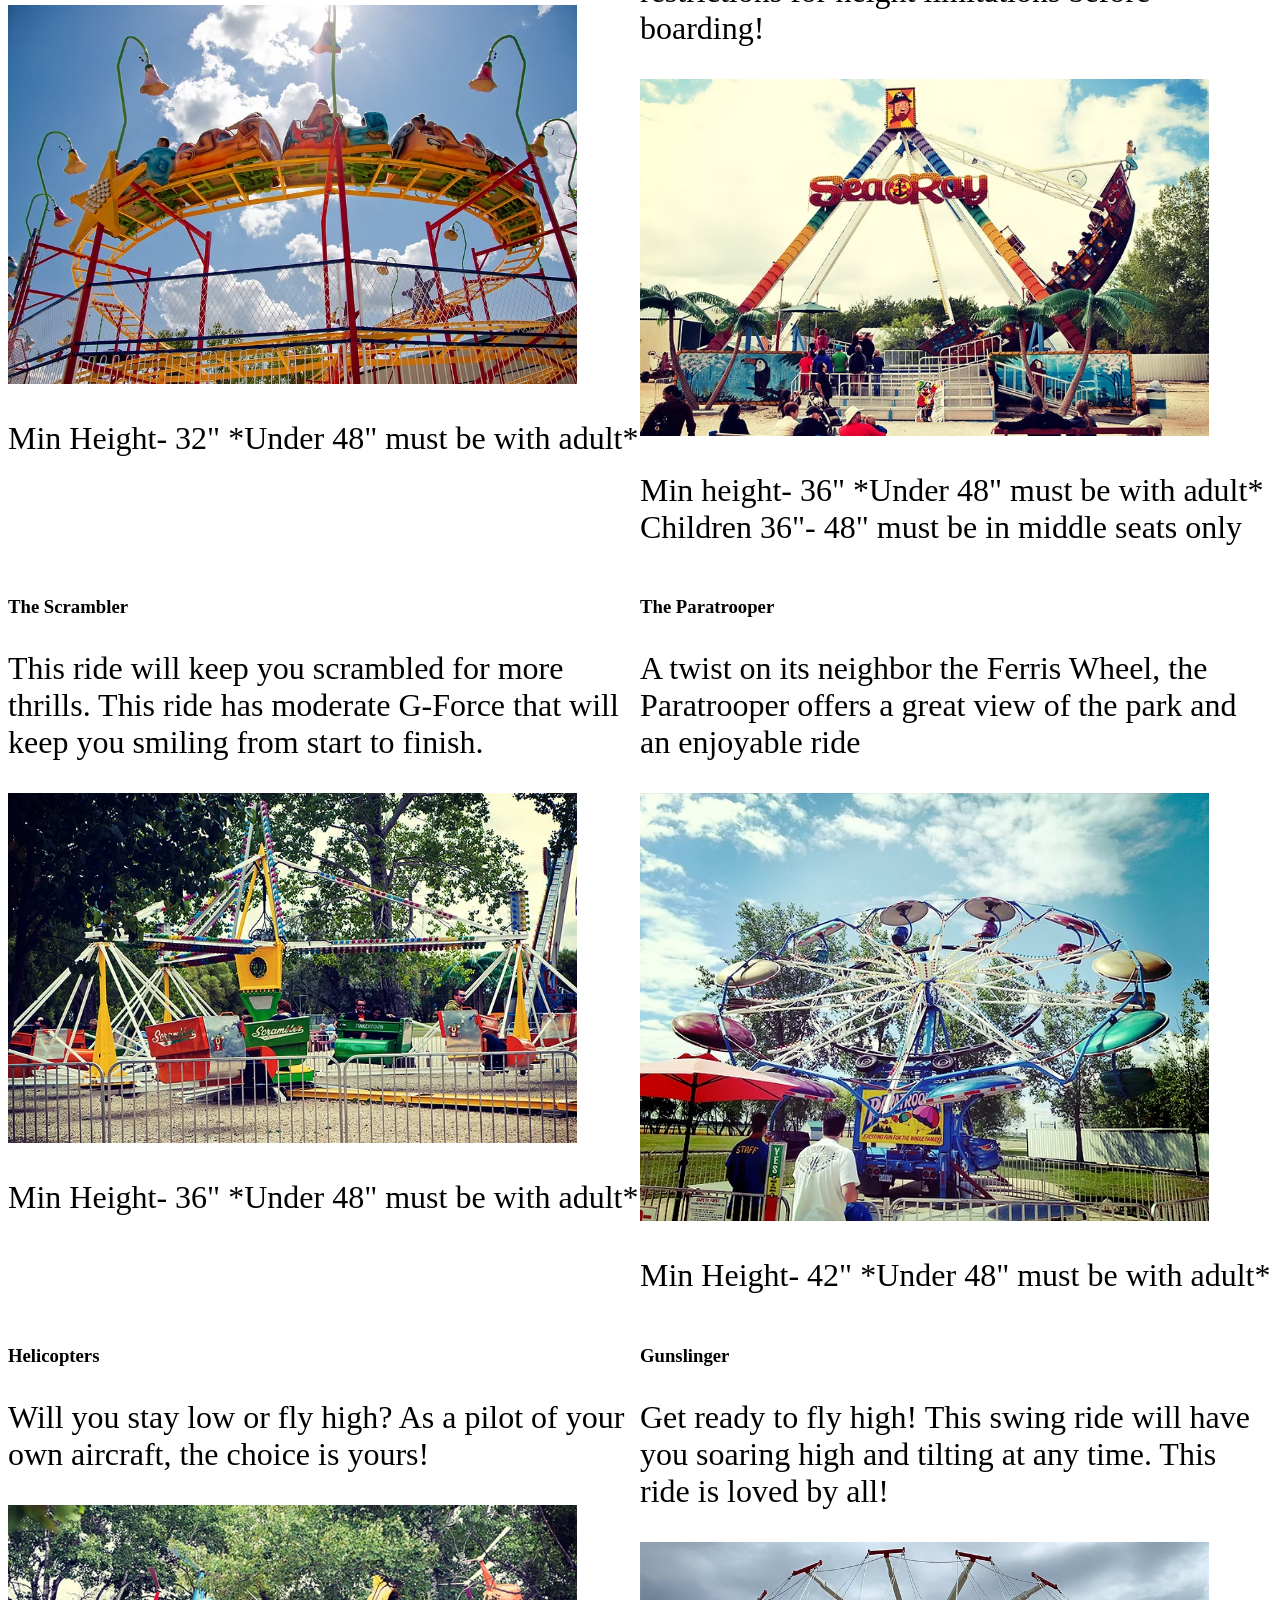
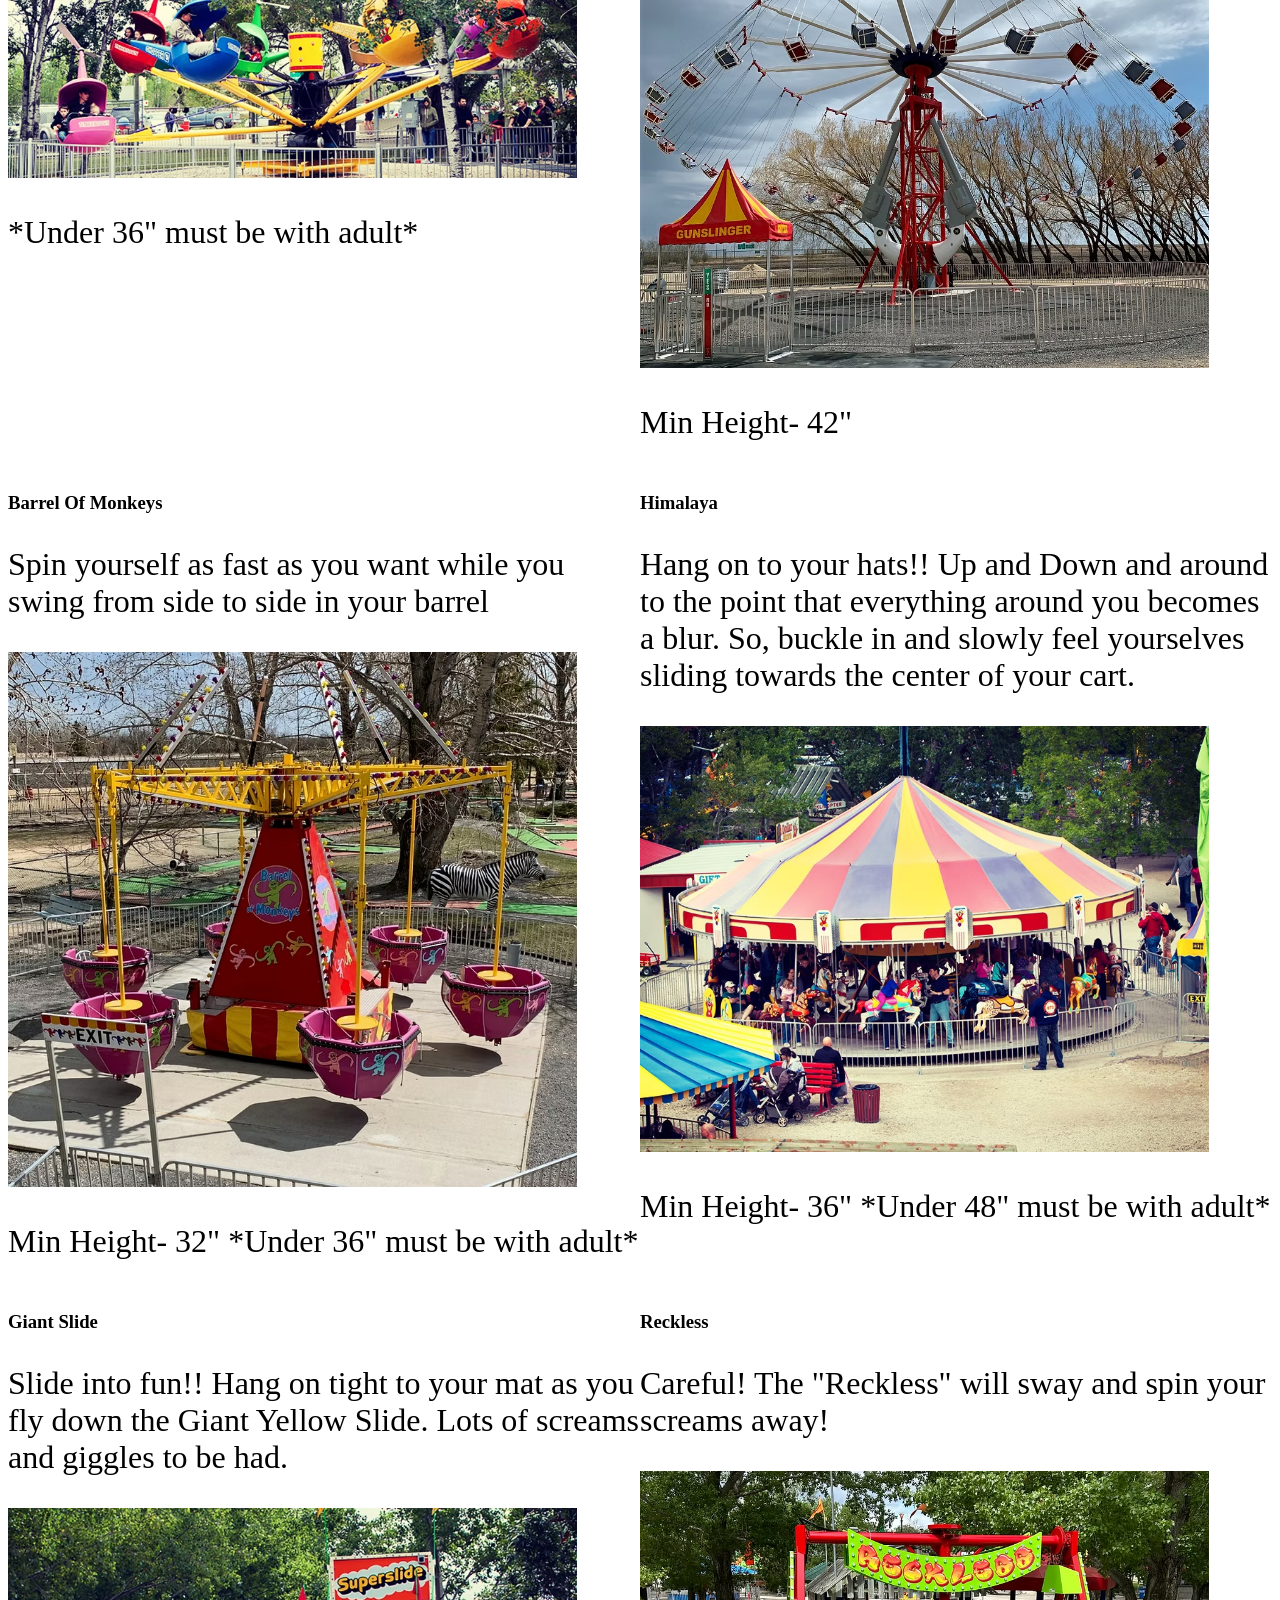
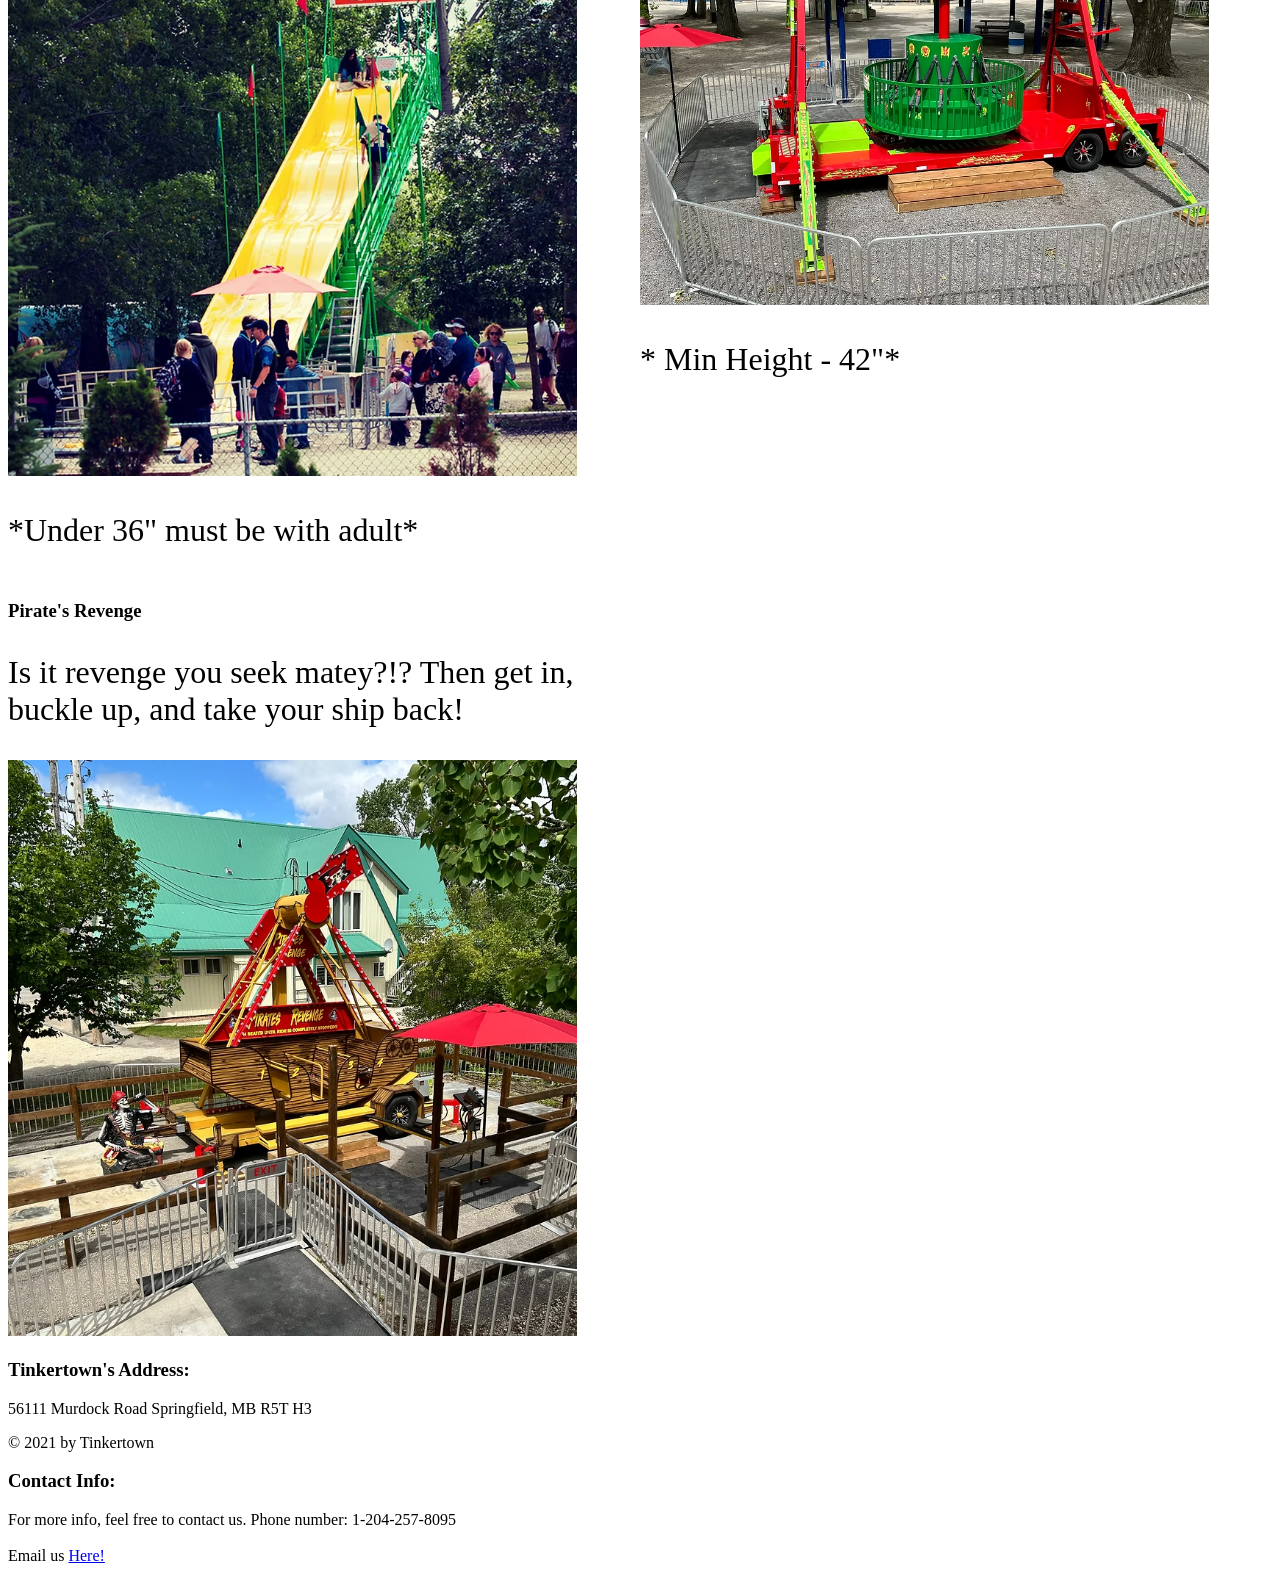
==== commit 0c08181d: "Update rides.html" ====
--- a/rides.html
+++ b/rides.html
@@ -4,25 +4,25 @@
     <meta charset="UTF-8" />
     <meta name="viewport" content="width=device-width, initial-scale=1.0" />
     <title>Tinkertown - Rides</title>
-    <link rel="stylesheet" href="stylesheet.css" />
+    <link rel="stylesheet" href="stylesheets/stylesheet.css" />
     <style>
-      #KidsRides{
+      #kids-rides {
         display: grid;
         grid-template-columns: repeat(2, 1fr);
-        grid-template-rows: repeat(auto, 1fr)
-      }
-      section img{
-        width: 90%
-      }
-      #RegularRides{
+        grid-template-rows: repeat(auto, 1fr);
+      }
+      section img {
+        width: 90%;
+      }
+      #regular-rides {
         display: grid;
         grid-template-columns: repeat(2, 1fr);
-        grid-template-rows: repeat(1, 1fr);
-      }
-      #RegularRides p{
+        grid-template-rows: repeat(auto, 1fr);
+      }
+      #regular-rides p {
         font-size: 2rem;
       }
-      #RegularRides img{
+      #regular-rides img {
         width: 90%;
       }
     </style>
@@ -30,211 +30,335 @@
   <body>
     <header>
       <nav>
-        <p id="TinkerTown"><a href="index.html">Tinkertown</a></p>
-        <span id="Fill"></span>
-        <p>Rides</p>
+        <ul>
+          <li><a href="index.html">Tinkertown</a></li>
+          <li><a href="rides.html">Rides</a></li>
+        </ul>
       </nav>
     </header>
     <main>
-      <section id="KidsRides">
-        <section>
-          <h3>Kiddie Swing</h3>
-          <p>
-            The excitement begins when you get strapped in and just keeps on
-            getting better. Be prepared to enjoy this one over and over!
-            </p>
-          <img
-            src="images/kiddieswing_large.png"
-            alt="Multiple swings that rotate due to a cylindrical-like center" />
+      <section id="intro">
+        <h1>Rides</h1>
+        <p>
+          Here at Tinkertown, we offer a wide variety of rides designed to
+          create fun and memorable experiences for guests of all ages. Whether
+          you're looking for a relaxing ride that lets you take in the sights of
+          the park or a thrilling adventure that will have you laughing and
+          screaming with excitement, there's something for everyone to enjoy.
+          From family-friendly attractions to heart-pounding favorites, our
+          rides are sure to provide a day full of fun, excitement, and
+          unforgettable memories.
+        </p>
+      </section>
+      <section>
+        <h2>Kids Rides</h2>
+        <br />
+        <div id="kids-rides">
+          <section>
+            <h3>Kiddie Swing</h3>
+            <p>
+              The excitement begins when you get strapped in and just keeps on
+              getting better. Be prepared to enjoy this one over and over!
+            </p>
+            <img
+              src="images/kiddieswing_large.png"
+              alt="Multiple swings that rotate due to a cylindrical-like center" />
             <br />
-            <p>
-            Min Height- 30" Max Height- 52"
-            </p>
-        </section>
-        <section>
-          <h3>Mini Enterpise</h3>
-          <p>
-            Calling all children!! These spaceships need captains immediately!!
-          </p>
-          <img
-            src="images/Flying_Cars.png"
-            alt="An image of cars hung by a mechanical system" />
-          <p>Min Height- 30"  Max Height- 52"</p>
-        </section>
-        <section>
-          <h3>Frog Hopper</h3>
-          <p>Enjoy hopping down this miniature drop tower for parents and kids alike.</p>
-          <img
-            src="images/froghopper_large.png"
-            alt="A Frog-themed Bouncy Castle" />
+            <p>Min Height- 30" Max Height- 52"</p>
+          </section>
+          <section>
+            <h3>Mini Enterpise</h3>
+            <p>
+              Calling all children!! These spaceships need captains
+              immediately!!
+            </p>
+            <img
+              src="images/Flying_Cars.png"
+              alt="An image of cars hung by a mechanical system" />
+            <p>Min Height- 30" Max Height- 52"</p>
+          </section>
+          <section>
+            <h3>Frog Hopper</h3>
+            <p>
+              Enjoy hopping down this miniature drop tower for parents and kids
+              alike.
+            </p>
+            <img
+              src="images/froghopper_large.png"
+              alt="A Frog-themed Bouncy Castle" />
             <p>Min Height- 36"</p>
-        </section>
-        <section>
-          <h3>Boats</h3>
-          <p>Water + boats + children = squeals of delight. Hop into your “outboard” for a quick cruise. Don’t be surprised if you hear “Just one more time pleeease!” as you prepare to lift your Captain off the ride.</p>
-          <img src="images/wetboat_large.png"
-          alt="A Circle of Boats">
-          <p>Min Height- 30"  Max Height- 52</p>
-        </section>
-        <section>
-          <h3>Bulgy The Whale</h3>
-          <p>Kids will feel like a whale jumping out of the ocean.</p>
-          <img src="images/bulgywhale_large.png"
-          alt="A circle of whale-themed vehicles">
-          <p>Min Height- 30"  Max Height- 52"</p>
-        </section>
-        <section>
-          <h3>Turnpike</h3>
-          <p>Just the right size for that too small for… and not big enough for… child wanting to show their independence. Take a scenic winding route through “Turnpike” country. Lots to keep the imagination busy even after the eyes begin to close for the evening ride home.</p>
-          <img src="images/turnpike_large.png"
-          alt="Fun Child-sized cars!">
-          <p>Min Height- 30"  Max Height- 52"</p>
-        </section>
+          </section>
+          <section>
+            <h3>Boats</h3>
+            <p>
+              Water + boats + children = squeals of delight. Hop into your
+              “outboard” for a quick cruise. Don’t be surprised if you hear
+              “Just one more time pleeease!” as you prepare to lift your Captain
+              off the ride.
+            </p>
+            <img src="images/wetboat_large.png" alt="A Circle of Boats" />
+            <p>Min Height- 30" Max Height- 52</p>
+          </section>
+          <section>
+            <h3>Bulgy The Whale</h3>
+            <p>Kids will feel like a whale jumping out of the ocean.</p>
+            <img
+              src="images/bulgywhale_large.png"
+              alt="A circle of whale-themed vehicles" />
+            <p>Min Height- 30" Max Height- 52"</p>
+          </section>
+          <section>
+            <h3>Turnpike</h3>
+            <p>
+              Just the right size for that too small for… and not big enough
+              for… child wanting to show their independence. Take a scenic
+              winding route through “Turnpike” country. Lots to keep the
+              imagination busy even after the eyes begin to close for the
+              evening ride home.
+            </p>
+            <img src="images/turnpike_large.png" alt="Fun Child-sized cars!" />
+            <p>Min Height- 30" Max Height- 52"</p>
+          </section>
+        </div>
       </section>
-      <section id="RegularRides">
-        <section>
-        <h3>Merry-Go-Round</h3>
-        <p>Show us a child and we’ll show you the carousel. They just go so well together. Watch the smiles of delight on the children’s and their helper’s faces as the carousel tunes, laughter and excitement blend. An absolute favourite. The beautiful 30 horse, 36 ft. Allan Herschell Carousel.
-</p>
-<img src="images/merrygoround_large.png"
-alt="A Large Merry Go Round">
-<p>*Under 42" must be with adult*</p>
-</section>
-<section>
-  <h3>Spin The Apples</h3>
-  <p>Bright and shiny in their primary colours: red apples, green apples, yellow apples which spins the fastest?</p>
-  <img src="images/apples.png"
-  alt="Apple-themed rides similar to a Merry-Go-Round ">
-  <p>*Under 36" must be with adult*</p>
-</section>
-<section>
-  <h3>Streamline Miniature Train</h3>
-  <p>Wind your way around Tinkertown passing through our 18 hole mini-golf course and through a tunnel, Hear the whistle blow at the crossings and watch for the wildlife. Wave at fellow merry makers as you pass by and they turn to watch. This 1950’s vintage G-16 Streamliner Miniature Train was built by the Miniature Train Co., Renselaer, Indiana. Powered by a 4 cylinder Wisconsin gas engine, it will cruise at 10-12 MPH on the straight-a-ways. Our Streamliner Miniature Train will carry 70 passengers in it four coaches.</p>
-  <img src="images/train_large.png" alt="A train of seats that'll drive you while being fun">
-  <p>*Under 42" must be with adult*
-</p>
-</section>
-<section>
-  <h3>Ferris Wheel</h3>
-  <p>The day after; “Tell me what you did at Tinkertown?” “I went on the ferris wheel and saw the tops of the trees and the birds and clouds and the whole entire parking lot and they looked so small…” Don’t just experience the joy through your child, ride with them and share the delight! The ever thrilling Eli 16-Seat Ferris Wheel keeps them coming back again and again for that “Birds Eye View.”
-  </p>
-  <img src="images/Ferris_Wheel2.png" alt="A Gigantic Ferris Wheel">
-  <p>Min Height- 34" *Under 48" must be with adult*</p>
-</section>
-<section>
-  <h3>Tilt-A-Whirl</h3>
-  <p>You likely don’t pick your older child up now and play airplane with them like when they were just little, the Tilt-a-Whirl can do it for you. They’ll get that same ‘out of control’, wild feeling and walk just a wee bit unbalanced when they get off with a silly grin on their face. “Spin Like Crazy” on the tilt with its hot new colors! Built by Sellner Mfg., Faribault, Minnesota</p>
-  <img src="images/Tilt-and-Whirl.png" alt="The Mighty Tilt-A-Whirl, 7 seats that can each house multiple people that spin them pretty fast">
-  <p>Min Height- 32"
-*Under 48" must be with adult*</p>
-</section>
-<section>
-  <h3>Tug Boat</h3>
-  <p>Come sail away, come sail away
-
-Bon Voyage! Come sail the seas on the Tinkertown Tug Boat.</p>
-<img src="images/Ocean_Ship.png" alt="An ocean-themed mini-boat resting behind the elevated entrance">
-<p>Min Height- 32"
-*Under 32" must be with adult*</p>
-</section>
-<section>
-  <h3>Bumper Cars</h3>
-  <p>Perfect for the child that has reached the ‘just big enough’ stage to enjoy the enthusiasm and determination needed to get where your going in a bumper car. Take your teen on and show them how it’s done. Our bumper cars are always a hot ticket item and are enjoyed over and over again by all ages. “Bump into someone you know, or don’t know” in western Canada’s only, very unique, timber frame, bumper car structure.</p>
-  <img src="images/Bumper_Cars.png" alt="Children riding in Bumper Cars">
-  <p>Min Height- 32"
-*Under 48" must be with adult*</p>
-</section>
-<section>
-  <h3>Tin Lizzie Car Ride</h3>
-  <p>An absolute delight for young and old alike. Go back to a gentler time when everything moved a little (OK a lot) slower and your Tin Lizzie actually had a personality unique to it. We have several of these unique little cars for you to personally drive around the track. Western Canada’s only “Tin Lizzie” manufactured by Gould’s MFG. of Winnipeg, Manitoba</p>
-  <img src="images/tincar_large.png" alt="A Ride around the Tin Car">
-  <p>*Under 48" must be with adult*
-</p>
-</section>
-<section>
-  <h3>Whacky Mouse Roller Coaster
-</h3>
-<p>The Whacky Mouse is a moderate speed, family coaster. Adults and children can sit together comfortably and enjoy the ride.
-
-</p>
-<img src="images/Roller_Coaster3.png" alt="An elevated Roller Coaster ready to take you on an adventurous ride">
-<p>Min Height- 32"
-*Under 48" must be with adult*</p>
-</section>
-<section>
-  <h3>Sea Ray</h3>
-  <p>Ahoy Matey! Board this vessel for thrills of ye ship on the unsettled waters of Tinkertown. This ride is a joy for kids and adults. See ride restrictions for height limitations before boarding!</p>
-  <img src="images/searay_large.png" alt="A Gigantic swinging boat that will drag you around in the air at high speeds! Safely of course">
-  <p>Min height- 36"
-*Under 48" must be with adult*
-Children 36"- 48" must be in middle seats only
-</p>
-</section>
-<section>
-  <h3>The Scrambler</h3>
-  <p>This ride will keep you scrambled for more thrills. This ride has moderate G-Force that will keep you smiling from start to finish.</p>
-  <img src="images/scrambler_large.png" alt="A crane-like Contraption that carries the riders in a circular pattern">
-  <p>Min Height- 36"
-*Under 48" must be with adult*</p>
-</section>
-<section>
-  <h3>The Paratrooper</h3>
-  <p>A twist on its neighbor the Ferris Wheel, the Paratrooper offers a great view of the park and an enjoyable ride</p>
-  <img src="images/paratrooper_large.png" alt="A ride that elevates the participants and rotating in both it's X and Y axis">
-  <p>Min Height- 42"
-*Under 48" must be with adult*</p>
-</section>
-<section>
-  <h3>Helicopters</h3>
-  <p>Will you stay low or fly high? As a pilot of your own aircraft, the choice is yours!</p>
-  <img src="images/helicopters_large.png" alt="Lots of mini-helicopters attached to the ride that spins you around while letting you control your elevation">
-  <p>*Under 36" must be with adult*</p>
-</section>
-<section>
-  <h3>Gunslinger</h3>
-  <p>Get ready to fly high! This swing ride will have you soaring high and tilting at any time. This ride is loved by all!</p>
-  <img src="images/Slinger.png" alt="A Gigantic Contraption that swings you around in the air, somewhat intimidating">
-  <p>Min Height- 42"</p>
-</section>
-<section>
-<h3>Barrel Of Monkeys</h3>
-<p>Spin yourself as fast as you want while you swing from side to side in your barrel</p>
-<img src="images/Ring-Around.png" alt="Spins you around at a wide range of speeds, similar to a Merry Go Round">
-<p>Min Height- 32"
-*Under 36" must be with adult*</p>
-</section>
-<section>
-  <h3>Himalaya</h3>
-  <p>Hang on to your hats!!
-
-Up and Down and around to the point that everything around you becomes a blur. So, buckle in and slowly feel yourselves sliding towards the center of your cart.</p>
-<img src="images/merrygoround_large.png" alt="A Roller Coaster and Merry-Go-Round combined and swings you up and down very fast ">
-<p>Min Height- 36"
-*Under 48" must be with adult*</p>
-</section>
-<section>
-  <h3>Giant Slide</h3>
-  <p>Slide into fun!!
-
-Hang on tight to your mat as you fly down the Giant Yellow Slide. Lots of screams and giggles to be had.</p>
-<img src="images/Superslide.png" alt="A Gigantic Slide">
-<p>*Under 36" must be with adult*</p>
-</section>
-<section>
-  <h3>Reckless</h3>
-  <p>Careful!
-
-The "Reckless" will sway and spin your screams away! </p>
-<img src="images/Reckless.png" alt="A Car-themed Ride that uses a short-range spinning mechanism">
-<p>* Min Height - 42"*</p>
-</section>
-<section>
-  <h3>Pirate's Revenge</h3>
-  <p>Is it revenge you seek matey?!?
-Then get in, buckle up, and take your ship back!</p>
-<img src="images/PirateShip.png" alt="A Pirate Ship Themed ride that you're meant to travel around">
-</section>
-</section>
+      <section>
+        <h2>Regular Rides</h2>
+        <div id="regular-rides">
+          <section>
+            <h3>Merry-Go-Round</h3>
+            <p>
+              Show us a child and we’ll show you the carousel. They just go so
+              well together. Watch the smiles of delight on the children’s and
+              their helper’s faces as the carousel tunes, laughter and
+              excitement blend. An absolute favourite. The beautiful 30 horse,
+              36 ft. Allan Herschell Carousel.
+            </p>
+            <img
+              src="images/merrygoround_large.png"
+              alt="A Large Merry Go Round" />
+            <p>*Under 42" must be with adult*</p>
+          </section>
+          <section>
+            <h3>Spin The Apples</h3>
+            <p>
+              Bright and shiny in their primary colours: red apples, green
+              apples, yellow apples which spins the fastest?
+            </p>
+            <img
+              src="images/apples.png"
+              alt="Apple-themed rides similar to a Merry-Go-Round " />
+            <p>*Under 36" must be with adult*</p>
+          </section>
+          <section>
+            <h3>Streamline Miniature Train</h3>
+            <p>
+              Wind your way around Tinkertown passing through our 18 hole
+              mini-golf course and through a tunnel, Hear the whistle blow at
+              the crossings and watch for the wildlife. Wave at fellow merry
+              makers as you pass by and they turn to watch. This 1950’s vintage
+              G-16 Streamliner Miniature Train was built by the Miniature Train
+              Co., Renselaer, Indiana. Powered by a 4 cylinder Wisconsin gas
+              engine, it will cruise at 10-12 MPH on the straight-a-ways. Our
+              Streamliner Miniature Train will carry 70 passengers in it four
+              coaches.
+            </p>
+            <img
+              src="images/train_large.png"
+              alt="A train of seats that'll drive you while being fun" />
+            <p>*Under 42" must be with adult*</p>
+          </section>
+          <section>
+            <h3>Ferris Wheel</h3>
+            <p>
+              The day after; “Tell me what you did at Tinkertown?” “I went on
+              the ferris wheel and saw the tops of the trees and the birds and
+              clouds and the whole entire parking lot and they looked so small…”
+              Don’t just experience the joy through your child, ride with them
+              and share the delight! The ever thrilling Eli 16-Seat Ferris Wheel
+              keeps them coming back again and again for that “Birds Eye View.”
+            </p>
+            <img src="images/Ferris_Wheel2.png" alt="A Gigantic Ferris Wheel" />
+            <p>Min Height- 34" *Under 48" must be with adult*</p>
+          </section>
+          <section>
+            <h3>Tilt-A-Whirl</h3>
+            <p>
+              You likely don’t pick your older child up now and play airplane
+              with them like when they were just little, the Tilt-a-Whirl can do
+              it for you. They’ll get that same ‘out of control’, wild feeling
+              and walk just a wee bit unbalanced when they get off with a silly
+              grin on their face. “Spin Like Crazy” on the tilt with its hot new
+              colors! Built by Sellner Mfg., Faribault, Minnesota
+            </p>
+            <img
+              src="images/Tilt-and-Whirl.png"
+              alt="The Mighty Tilt-A-Whirl, 7 seats that can each house multiple people that spin them pretty fast" />
+            <p>Min Height- 32" *Under 48" must be with adult*</p>
+          </section>
+          <section>
+            <h3>Tug Boat</h3>
+            <p>
+              Come sail away, come sail away Bon Voyage! Come sail the seas on
+              the Tinkertown Tug Boat.
+            </p>
+            <img
+              src="images/Ocean_Ship.png"
+              alt="An ocean-themed mini-boat resting behind the elevated entrance" />
+            <p>Min Height- 32" *Under 32" must be with adult*</p>
+          </section>
+          <section>
+            <h3>Bumper Cars</h3>
+            <p>
+              Perfect for the child that has reached the ‘just big enough’ stage
+              to enjoy the enthusiasm and determination needed to get where your
+              going in a bumper car. Take your teen on and show them how it’s
+              done. Our bumper cars are always a hot ticket item and are enjoyed
+              over and over again by all ages. “Bump into someone you know, or
+              don’t know” in western Canada’s only, very unique, timber frame,
+              bumper car structure.
+            </p>
+            <img
+              src="images/Bumper_Cars.png"
+              alt="Children riding in Bumper Cars" />
+            <p>Min Height- 32" *Under 48" must be with adult*</p>
+          </section>
+          <section>
+            <h3>Tin Lizzie Car Ride</h3>
+            <p>
+              An absolute delight for young and old alike. Go back to a gentler
+              time when everything moved a little (OK a lot) slower and your Tin
+              Lizzie actually had a personality unique to it. We have several of
+              these unique little cars for you to personally drive around the
+              track. Western Canada’s only “Tin Lizzie” manufactured by Gould’s
+              MFG. of Winnipeg, Manitoba
+            </p>
+            <img
+              src="images/tincar_large.png"
+              alt="A Ride around the Tin Car" />
+            <p>*Under 48" must be with adult*</p>
+          </section>
+          <section>
+            <h3>Whacky Mouse Roller Coaster</h3>
+            <p>
+              The Whacky Mouse is a moderate speed, family coaster. Adults and
+              children can sit together comfortably and enjoy the ride.
+            </p>
+            <img
+              src="images/Roller_Coaster3.png"
+              alt="An elevated Roller Coaster ready to take you on an adventurous ride" />
+            <p>Min Height- 32" *Under 48" must be with adult*</p>
+          </section>
+          <section>
+            <h3>Sea Ray</h3>
+            <p>
+              Ahoy Matey! Board this vessel for thrills of ye ship on the
+              unsettled waters of Tinkertown. This ride is a joy for kids and
+              adults. See ride restrictions for height limitations before
+              boarding!
+            </p>
+            <img
+              src="images/searay_large.png"
+              alt="A Gigantic swinging boat that will drag you around in the air at high speeds! Safely of course" />
+            <p>
+              Min height- 36" *Under 48" must be with adult* Children 36"- 48"
+              must be in middle seats only
+            </p>
+          </section>
+          <section>
+            <h3>The Scrambler</h3>
+            <p>
+              This ride will keep you scrambled for more thrills. This ride has
+              moderate G-Force that will keep you smiling from start to finish.
+            </p>
+            <img
+              src="images/scrambler_large.png"
+              alt="A crane-like Contraption that carries the riders in a circular pattern" />
+            <p>Min Height- 36" *Under 48" must be with adult*</p>
+          </section>
+          <section>
+            <h3>The Paratrooper</h3>
+            <p>
+              A twist on its neighbor the Ferris Wheel, the Paratrooper offers a
+              great view of the park and an enjoyable ride
+            </p>
+            <img
+              src="images/paratrooper_large.png"
+              alt="A ride that elevates the participants and rotating in both it's X and Y axis" />
+            <p>Min Height- 42" *Under 48" must be with adult*</p>
+          </section>
+          <section>
+            <h3>Helicopters</h3>
+            <p>
+              Will you stay low or fly high? As a pilot of your own aircraft,
+              the choice is yours!
+            </p>
+            <img
+              src="images/helicopters_large.png"
+              alt="Lots of mini-helicopters attached to the ride that spins you around while letting you control your elevation" />
+            <p>*Under 36" must be with adult*</p>
+          </section>
+          <section>
+            <h3>Gunslinger</h3>
+            <p>
+              Get ready to fly high! This swing ride will have you soaring high
+              and tilting at any time. This ride is loved by all!
+            </p>
+            <img
+              src="images/Slinger.png"
+              alt="A Gigantic Contraption that swings you around in the air, somewhat intimidating" />
+            <p>Min Height- 42"</p>
+          </section>
+          <section>
+            <h3>Barrel Of Monkeys</h3>
+            <p>
+              Spin yourself as fast as you want while you swing from side to
+              side in your barrel
+            </p>
+            <img
+              src="images/Ring-Around.png"
+              alt="Spins you around at a wide range of speeds, similar to a Merry Go Round" />
+            <p>Min Height- 32" *Under 36" must be with adult*</p>
+          </section>
+          <section>
+            <h3>Himalaya</h3>
+            <p>
+              Hang on to your hats!! Up and Down and around to the point that
+              everything around you becomes a blur. So, buckle in and slowly
+              feel yourselves sliding towards the center of your cart.
+            </p>
+            <img
+              src="images/merrygoround_large.png"
+              alt="A Roller Coaster and Merry-Go-Round combined and swings you up and down very fast " />
+            <p>Min Height- 36" *Under 48" must be with adult*</p>
+          </section>
+          <section>
+            <h3>Giant Slide</h3>
+            <p>
+              Slide into fun!! Hang on tight to your mat as you fly down the
+              Giant Yellow Slide. Lots of screams and giggles to be had.
+            </p>
+            <img src="images/Superslide.png" alt="A Gigantic Slide" />
+            <p>*Under 36" must be with adult*</p>
+          </section>
+          <section>
+            <h3>Reckless</h3>
+            <p>Careful! The "Reckless" will sway and spin your screams away!</p>
+            <img
+              src="images/Reckless.png"
+              alt="A Car-themed Ride that uses a short-range spinning mechanism" />
+            <p>* Min Height - 42"*</p>
+          </section>
+          <section>
+            <h3>Pirate's Revenge</h3>
+            <p>
+              Is it revenge you seek matey?!? Then get in, buckle up, and take
+              your ship back!
+            </p>
+            <img
+              src="images/PirateShip.png"
+              alt="A Pirate Ship Themed ride that you're meant to travel around" />
+          </section>
+        </div>
       </section>
     </main>
     <footer>
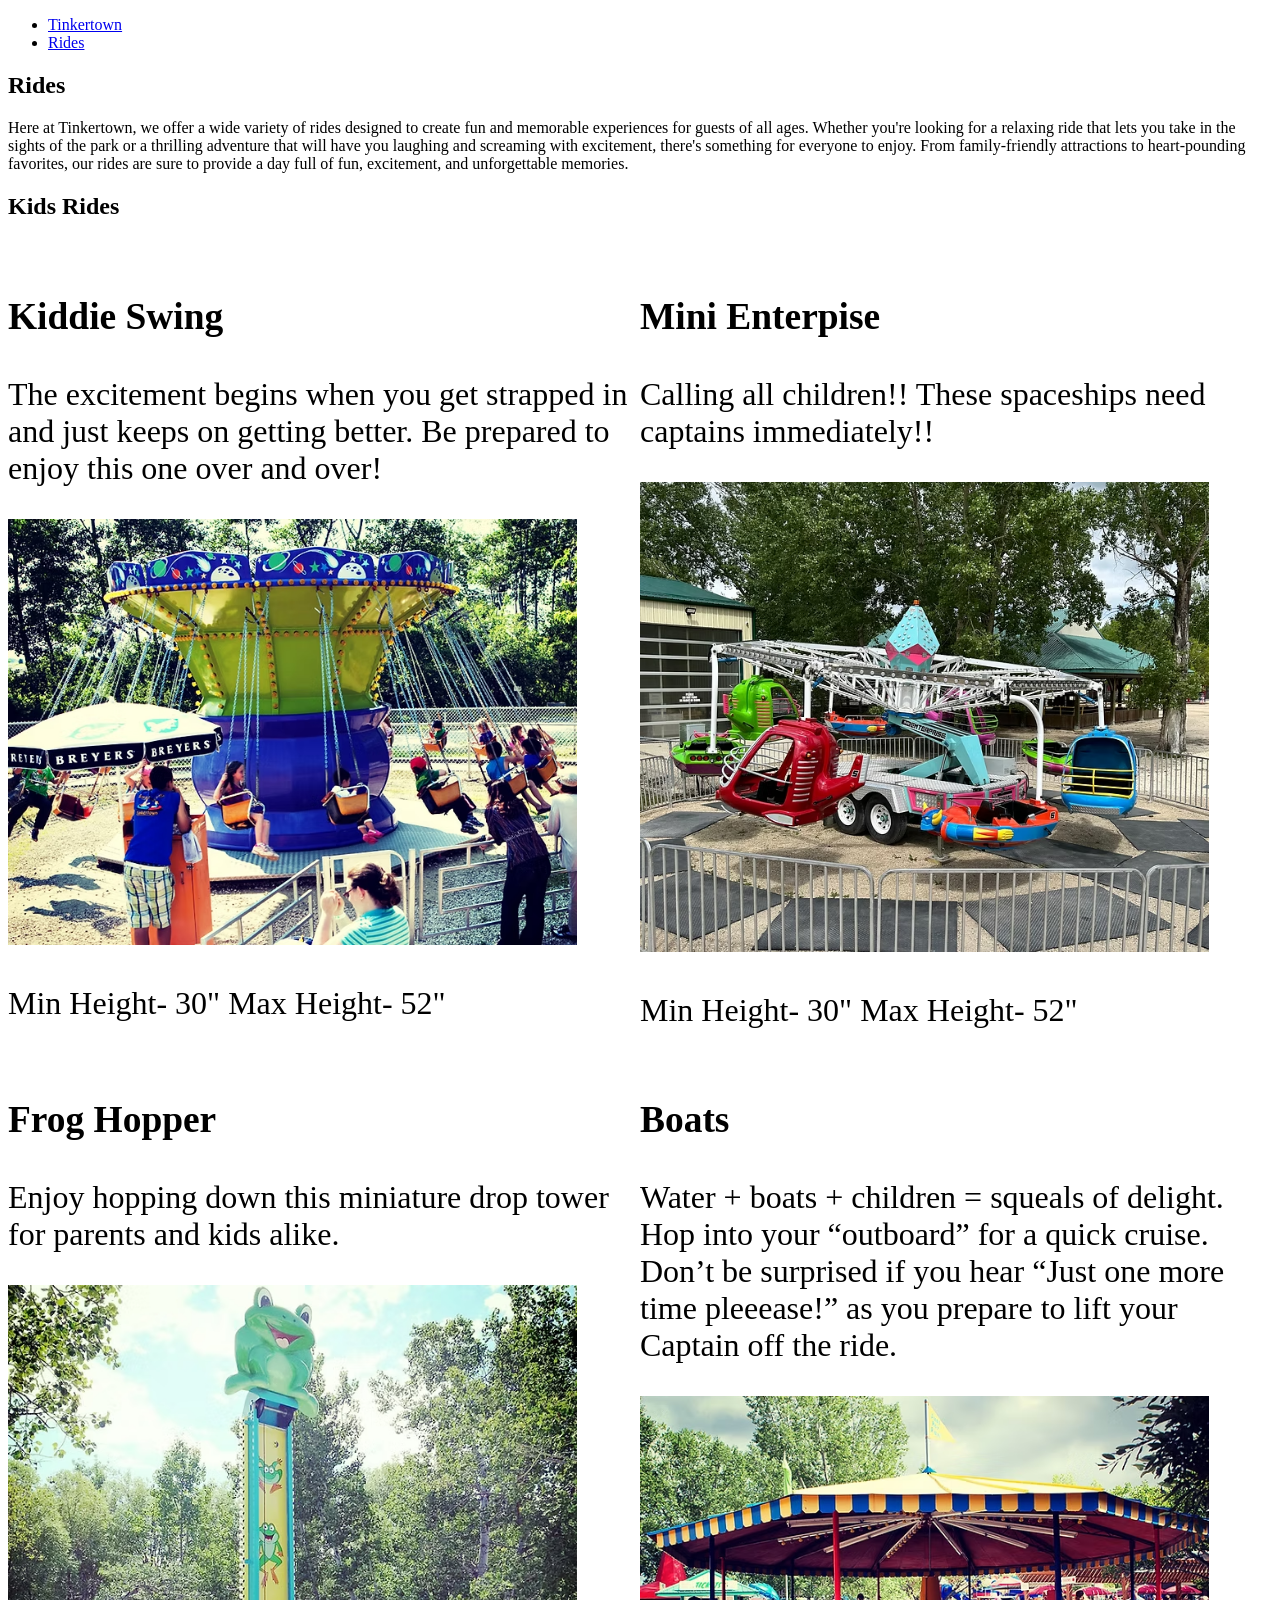
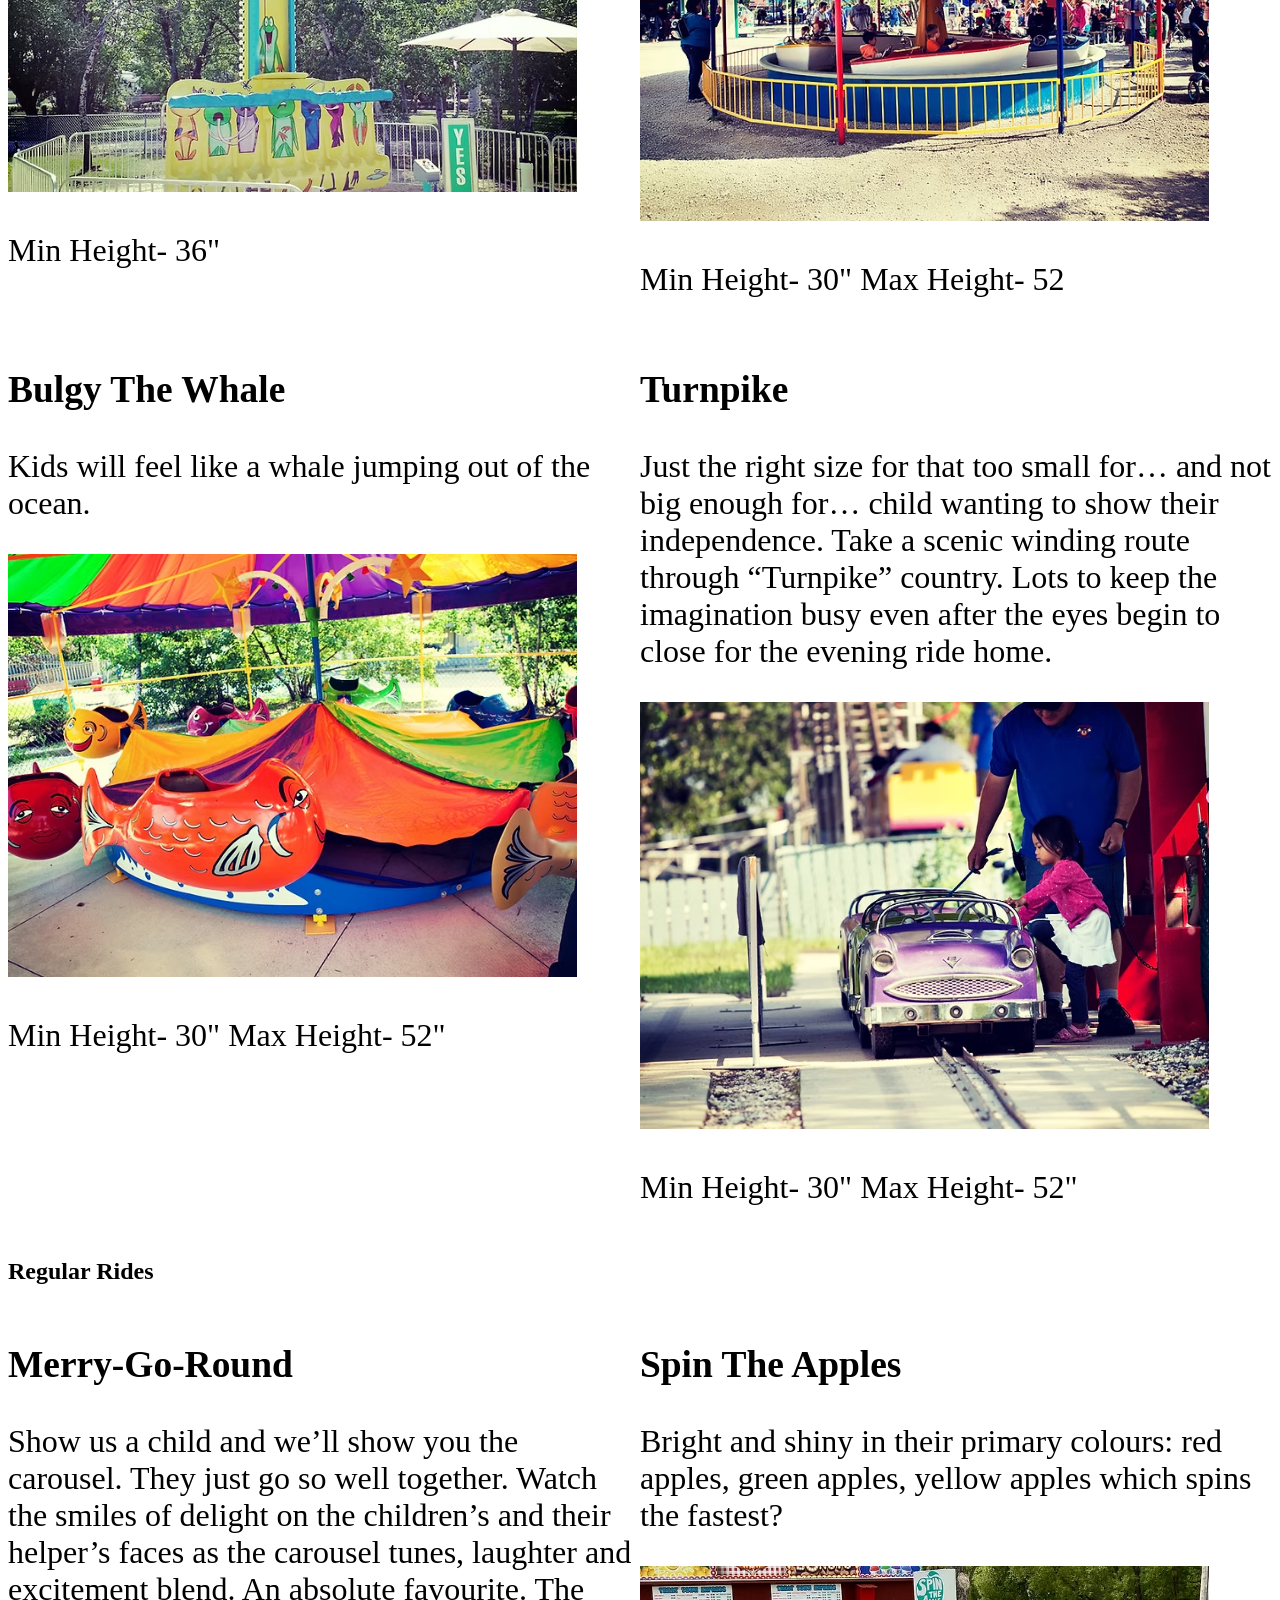
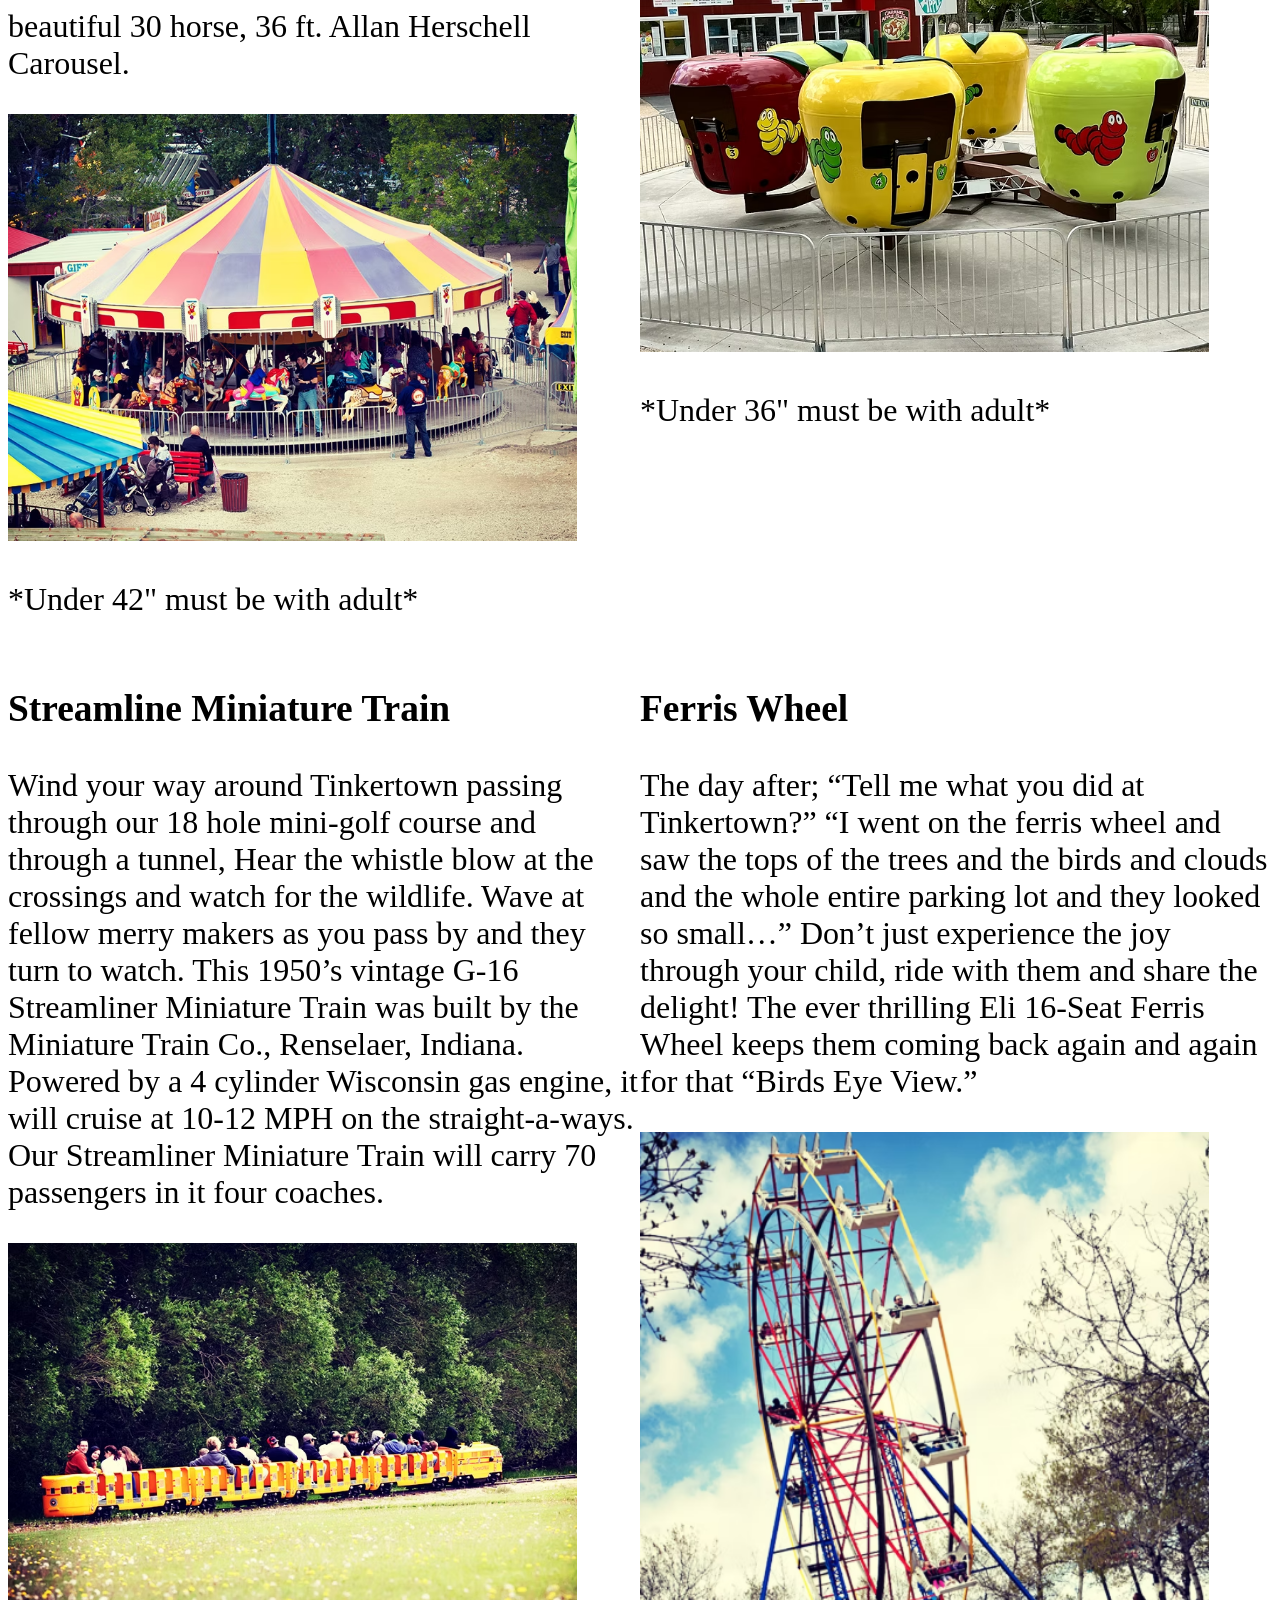
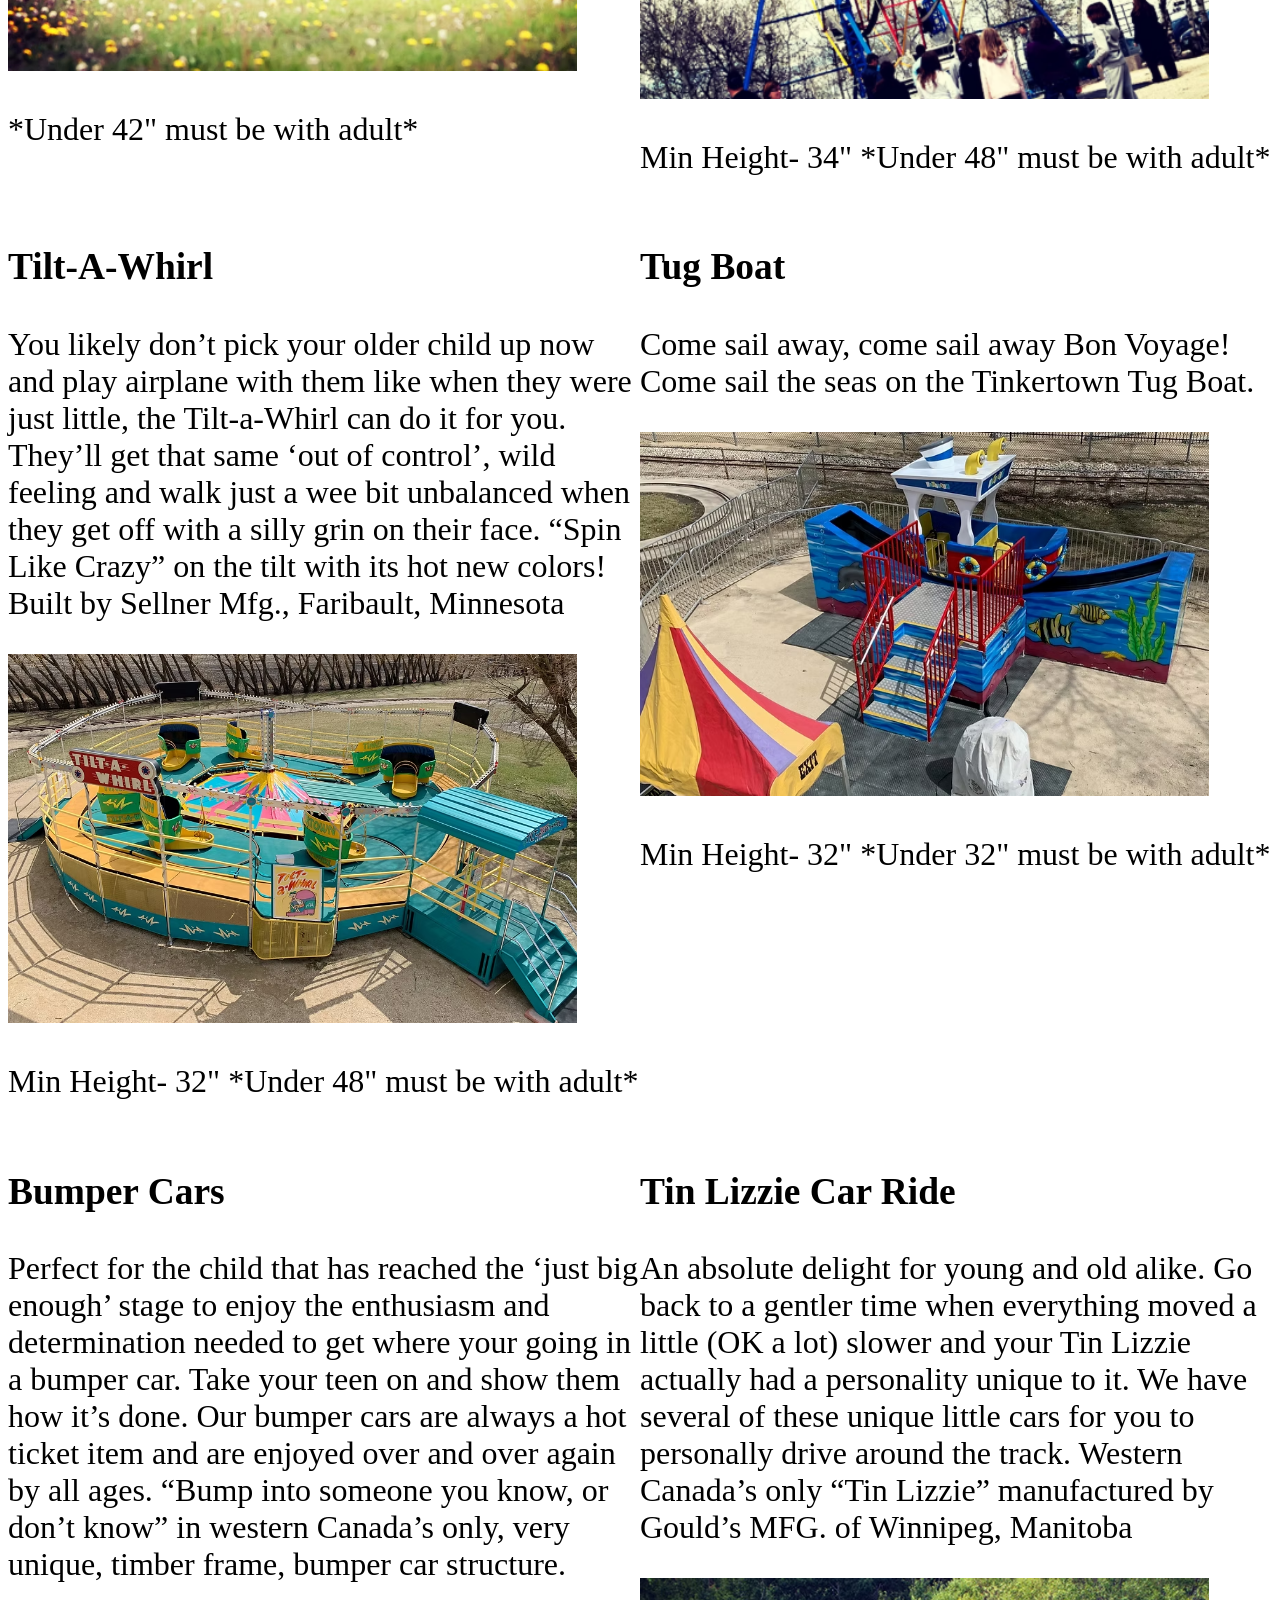
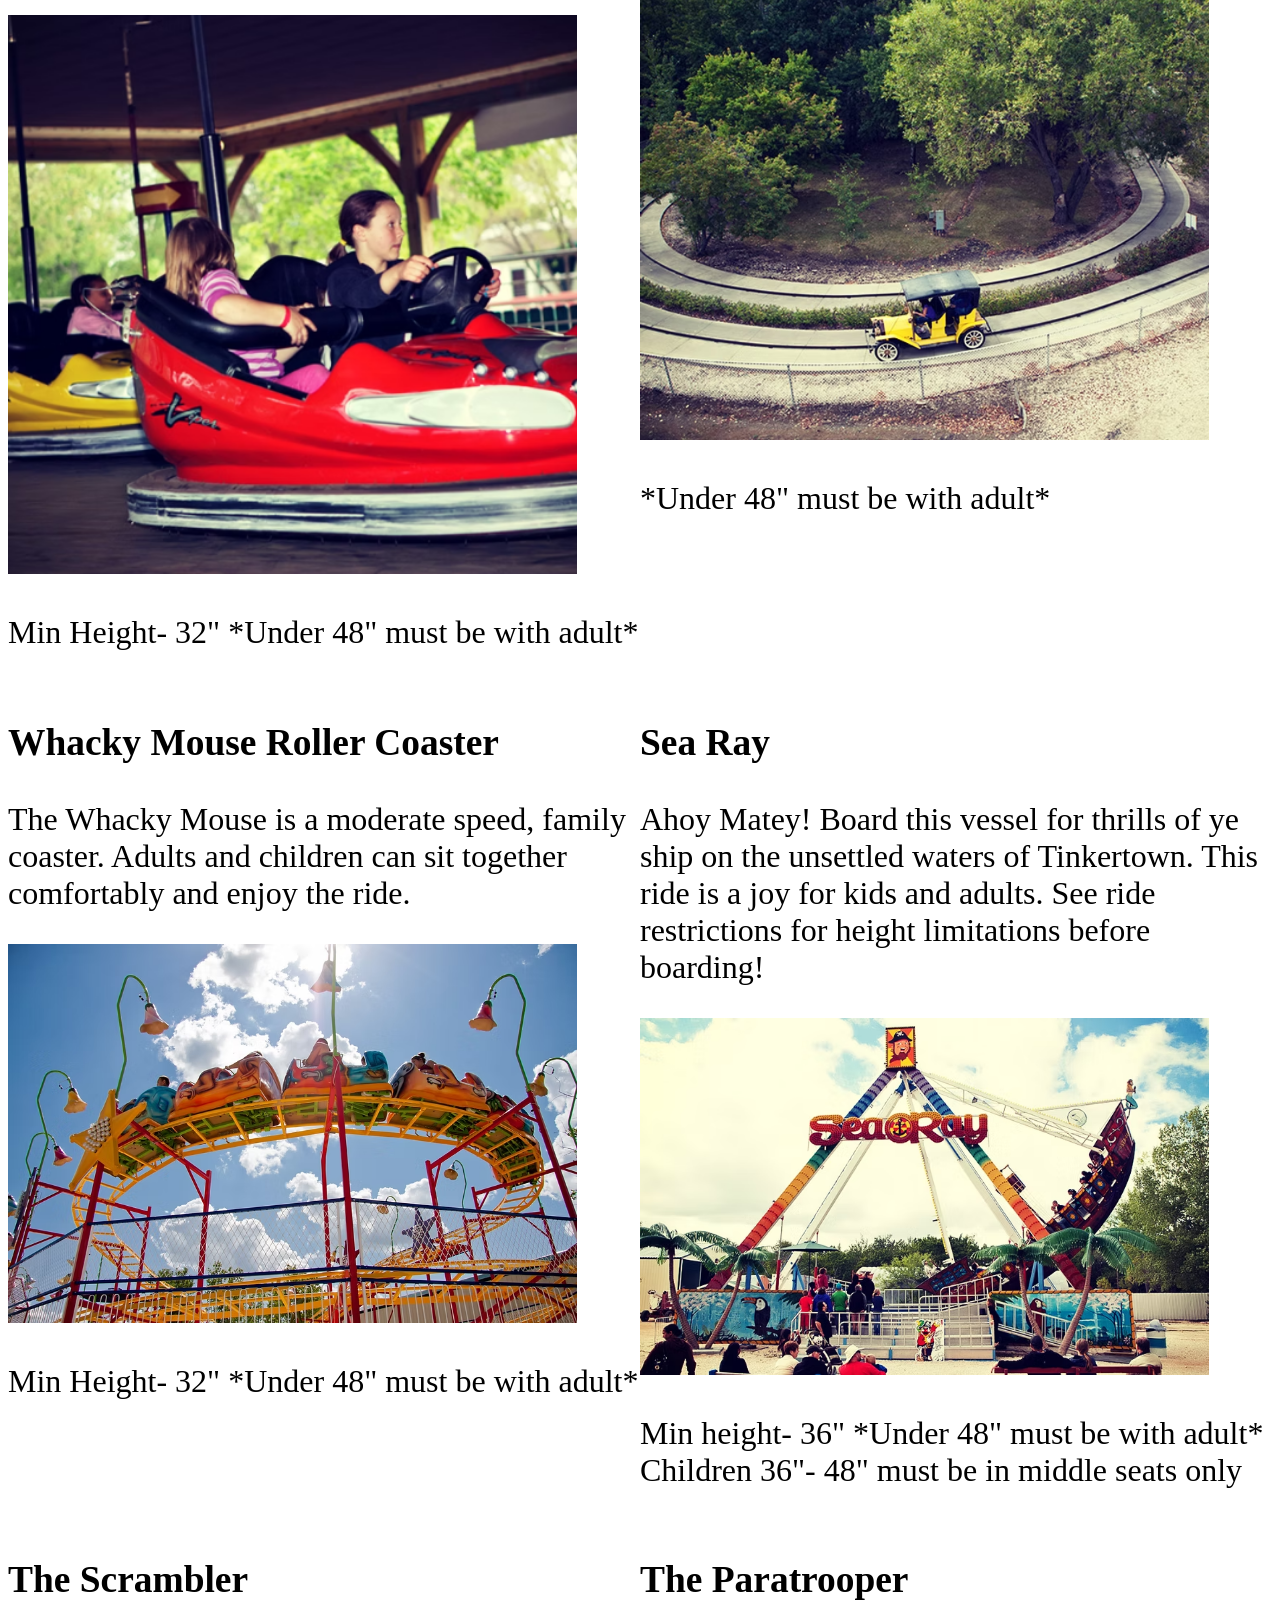
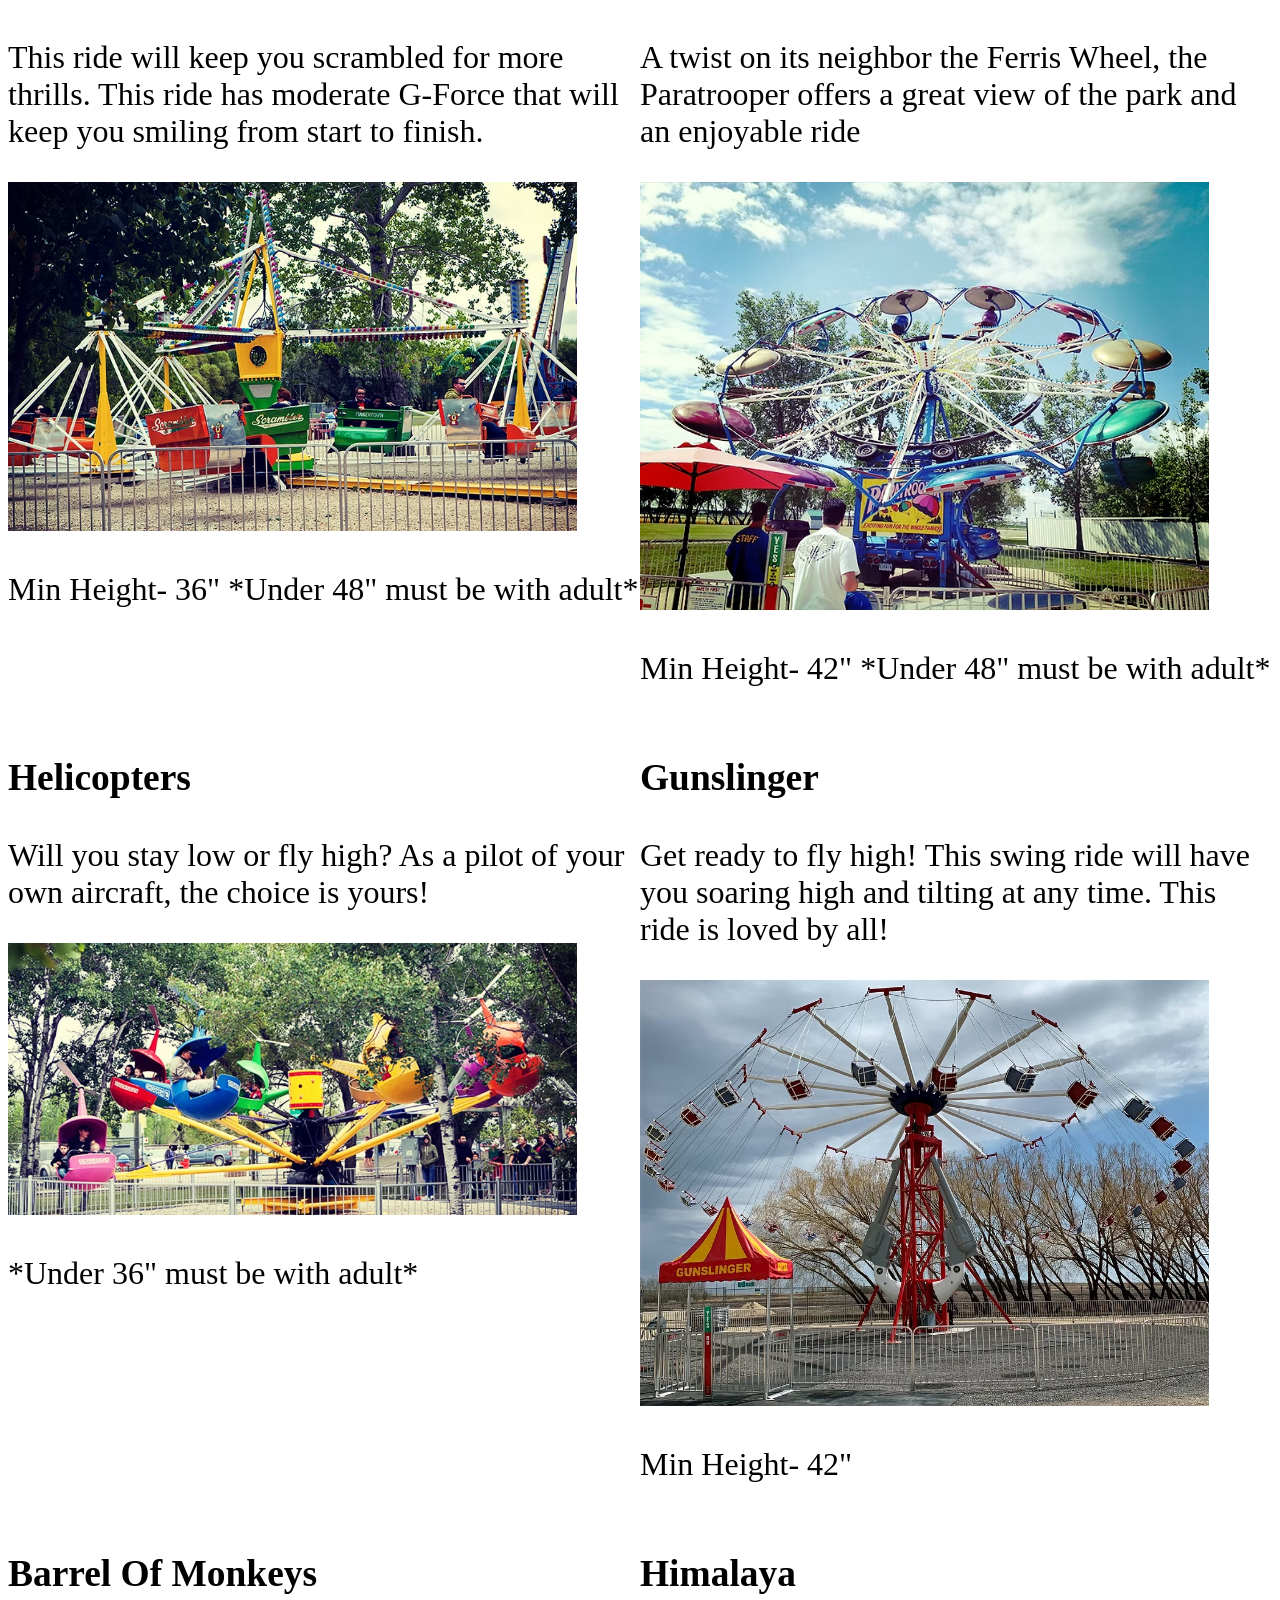
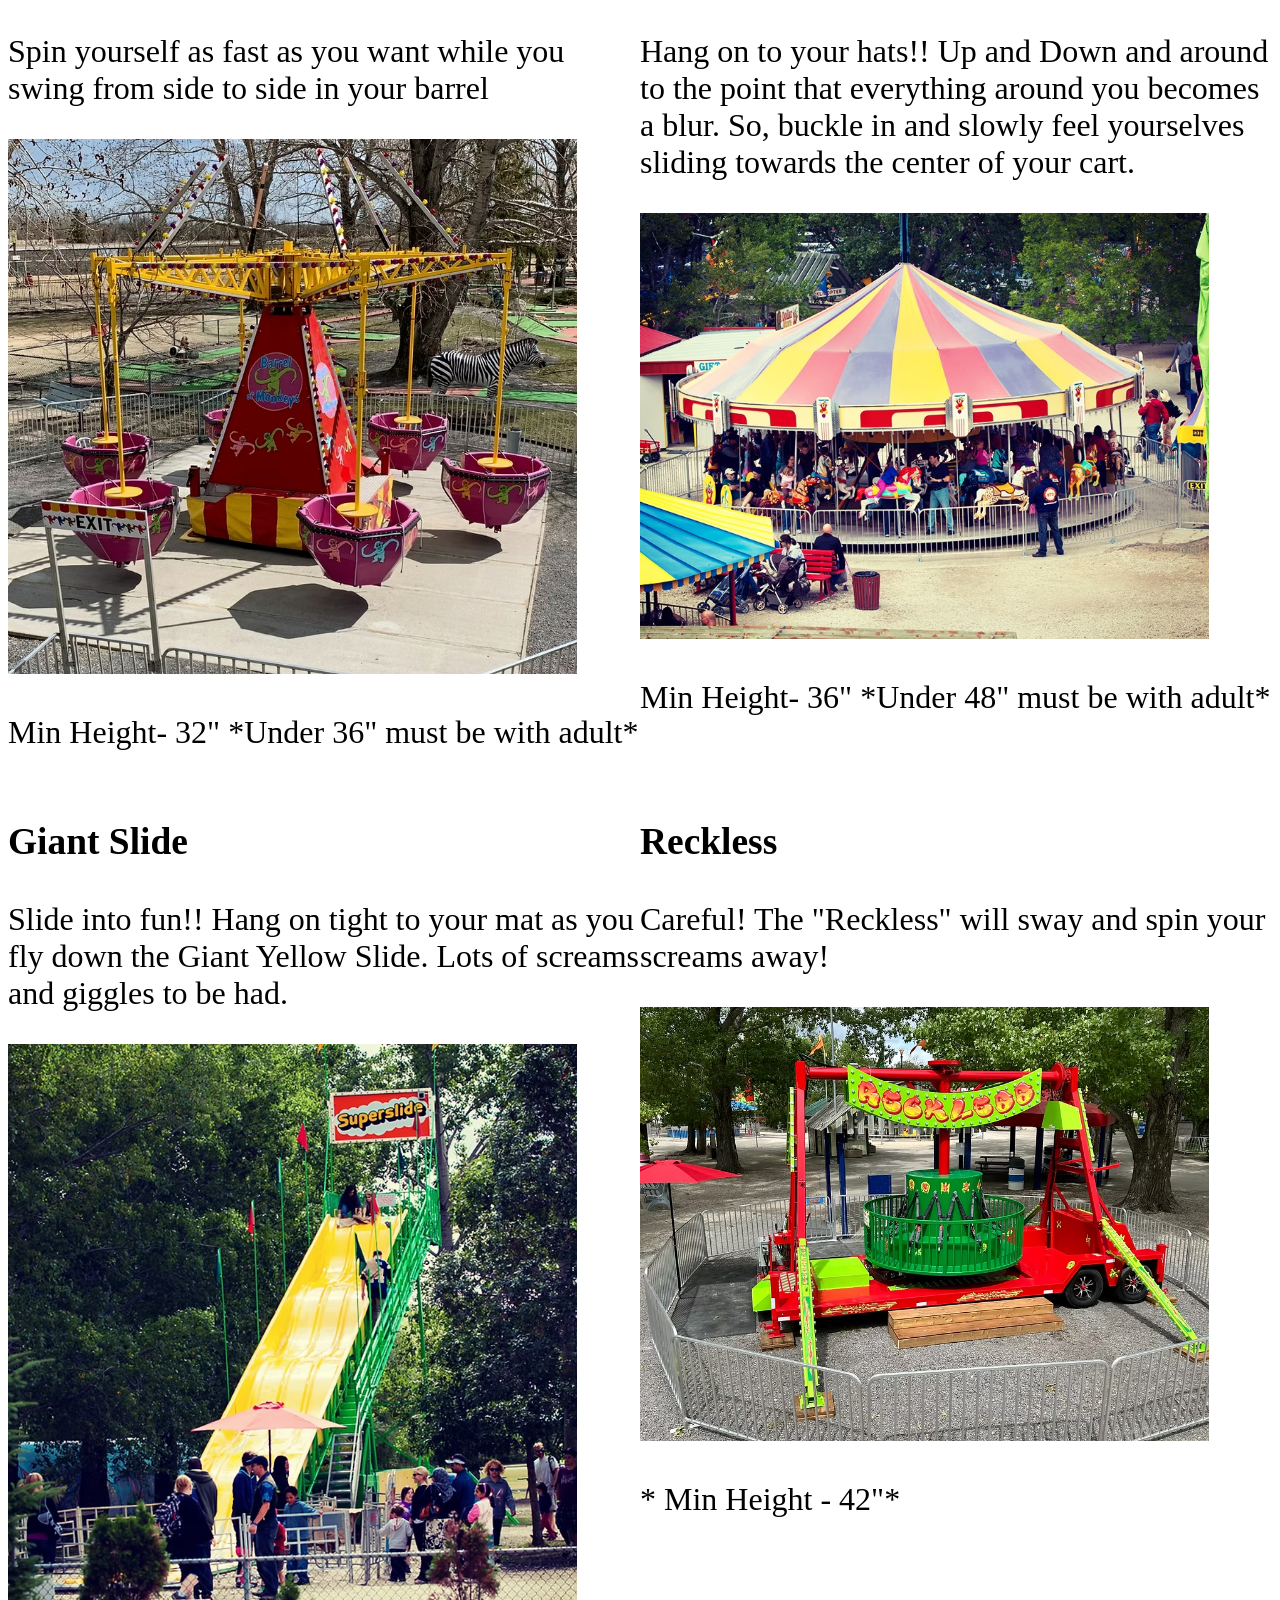
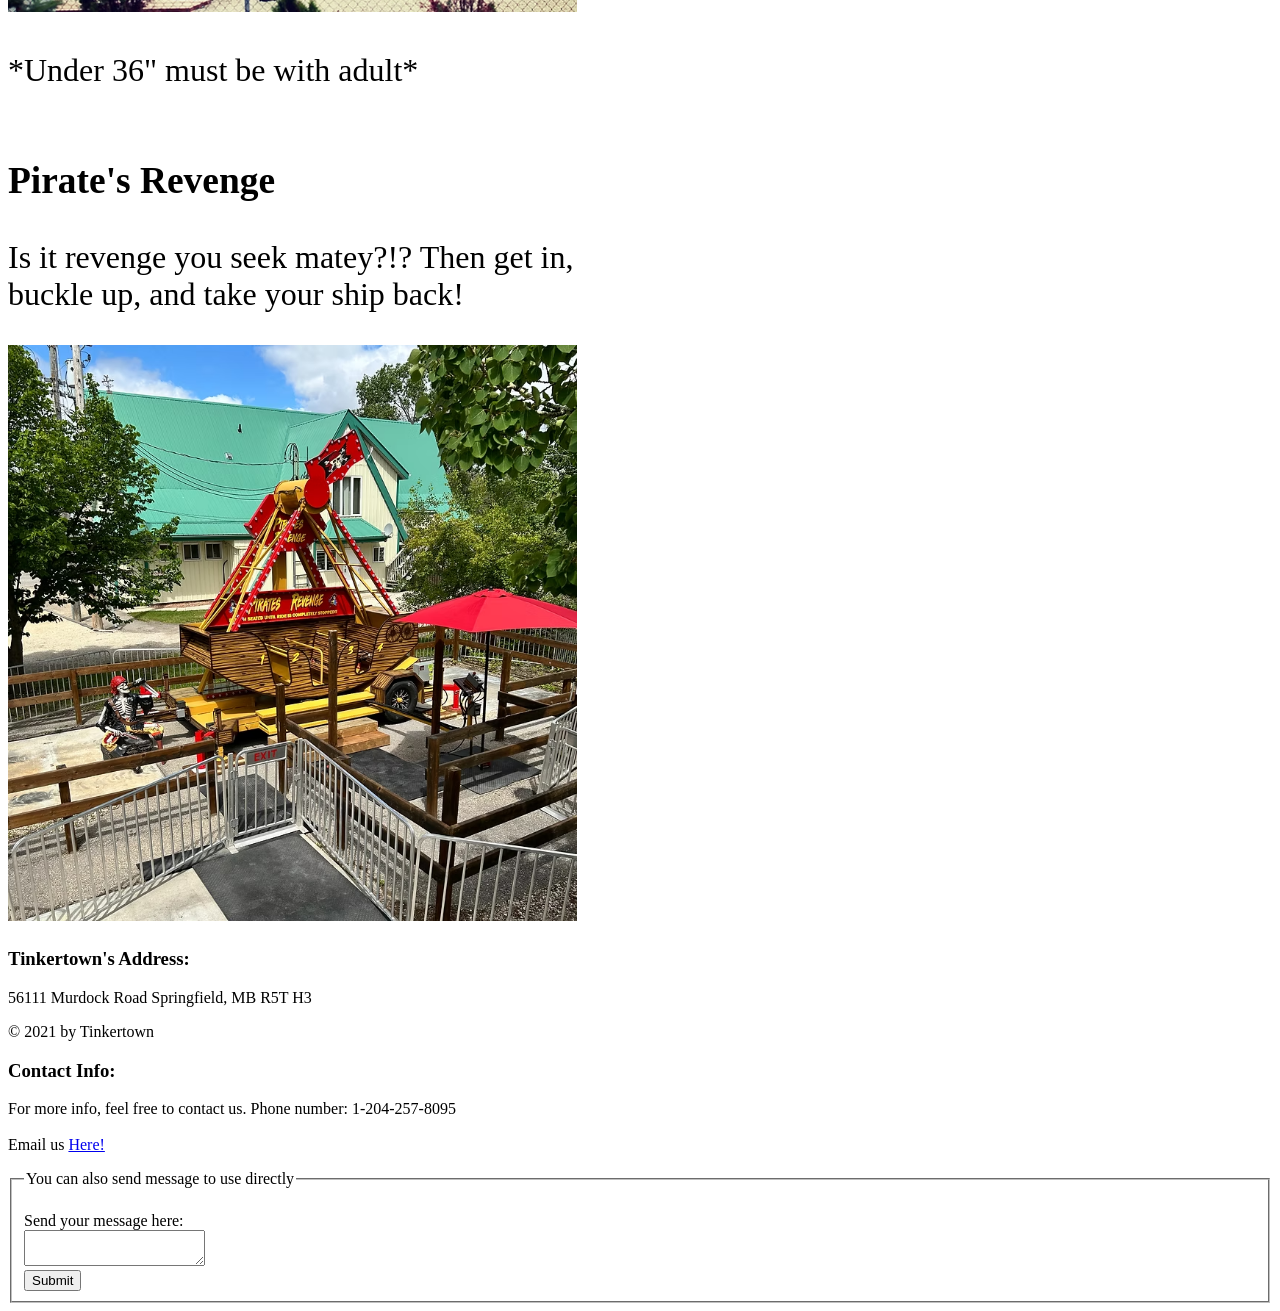
==== commit 6f86616a: "Update rides.html" ====
--- a/rides.html
+++ b/rides.html
@@ -6,24 +6,19 @@
     <title>Tinkertown - Rides</title>
     <link rel="stylesheet" href="stylesheets/stylesheet.css" />
     <style>
-      #kids-rides {
+      .rides {
         display: grid;
         grid-template-columns: repeat(2, 1fr);
         grid-template-rows: repeat(auto, 1fr);
+        font-size: 2rem;
       }
-      section img {
+      .rides img {
         width: 90%;
       }
-      #regular-rides {
-        display: grid;
-        grid-template-columns: repeat(2, 1fr);
-        grid-template-rows: repeat(auto, 1fr);
-      }
-      #regular-rides p {
-        font-size: 2rem;
-      }
-      #regular-rides img {
-        width: 90%;
+      @media (max-width: 768px) {
+        .rides {
+          display: block;
+        }
       }
     </style>
   </head>
@@ -53,7 +48,7 @@
       <section>
         <h2>Kids Rides</h2>
         <br />
-        <div id="kids-rides">
+        <div class="rides">
           <section>
             <h3>Kiddie Swing</h3>
             <p>
@@ -123,7 +118,7 @@
       </section>
       <section>
         <h2>Regular Rides</h2>
-        <div id="regular-rides">
+        <div class="rides">
           <section>
             <h3>Merry-Go-Round</h3>
             <p>
@@ -363,16 +358,31 @@
     </main>
     <footer>
       <section>
-        <h3>Tinkertown's Address:</h3>
-        <p>56111 Murdock Road Springfield, MB R5T H3</p>
-        <p>© 2021 by Tinkertown</p>
-        <h3>Contact Info:</h3>
-        <p>
-          For more info, feel free to contact us. Phone number: 1-204-257-8095
-          <br />
-          <br />
-          Email us <a href="mailto:Tinkertown@gmail.com">Here!</a>
-        </p>
+        <div>
+          <h3>Tinkertown's Address:</h3>
+          <p>56111 Murdock Road Springfield, MB R5T H3</p>
+          <p>© 2021 by Tinkertown</p>
+          <h3>Contact Info:</h3>
+          <p>
+            For more info, feel free to contact us. Phone number: 1-204-257-8095
+            <br />
+            <br />
+            Email us <a href="mailto:Tinkertown@gmail.com">Here!</a>
+          </p>
+        </div>
+        <div>
+          <form id="end-form" name="end-form" method="get">
+            <fieldset for="end-form">
+              <legend>You can also send message to use directly</legend>
+              <br />
+              <label for="direct-msg">Send your message here:</label>
+              <br />
+              <textarea id="direct-msg"></textarea>
+              <br />
+              <button type="submit">Submit</button>
+            </fieldset>
+          </form>
+        </div>
       </section>
     </footer>
   </body>
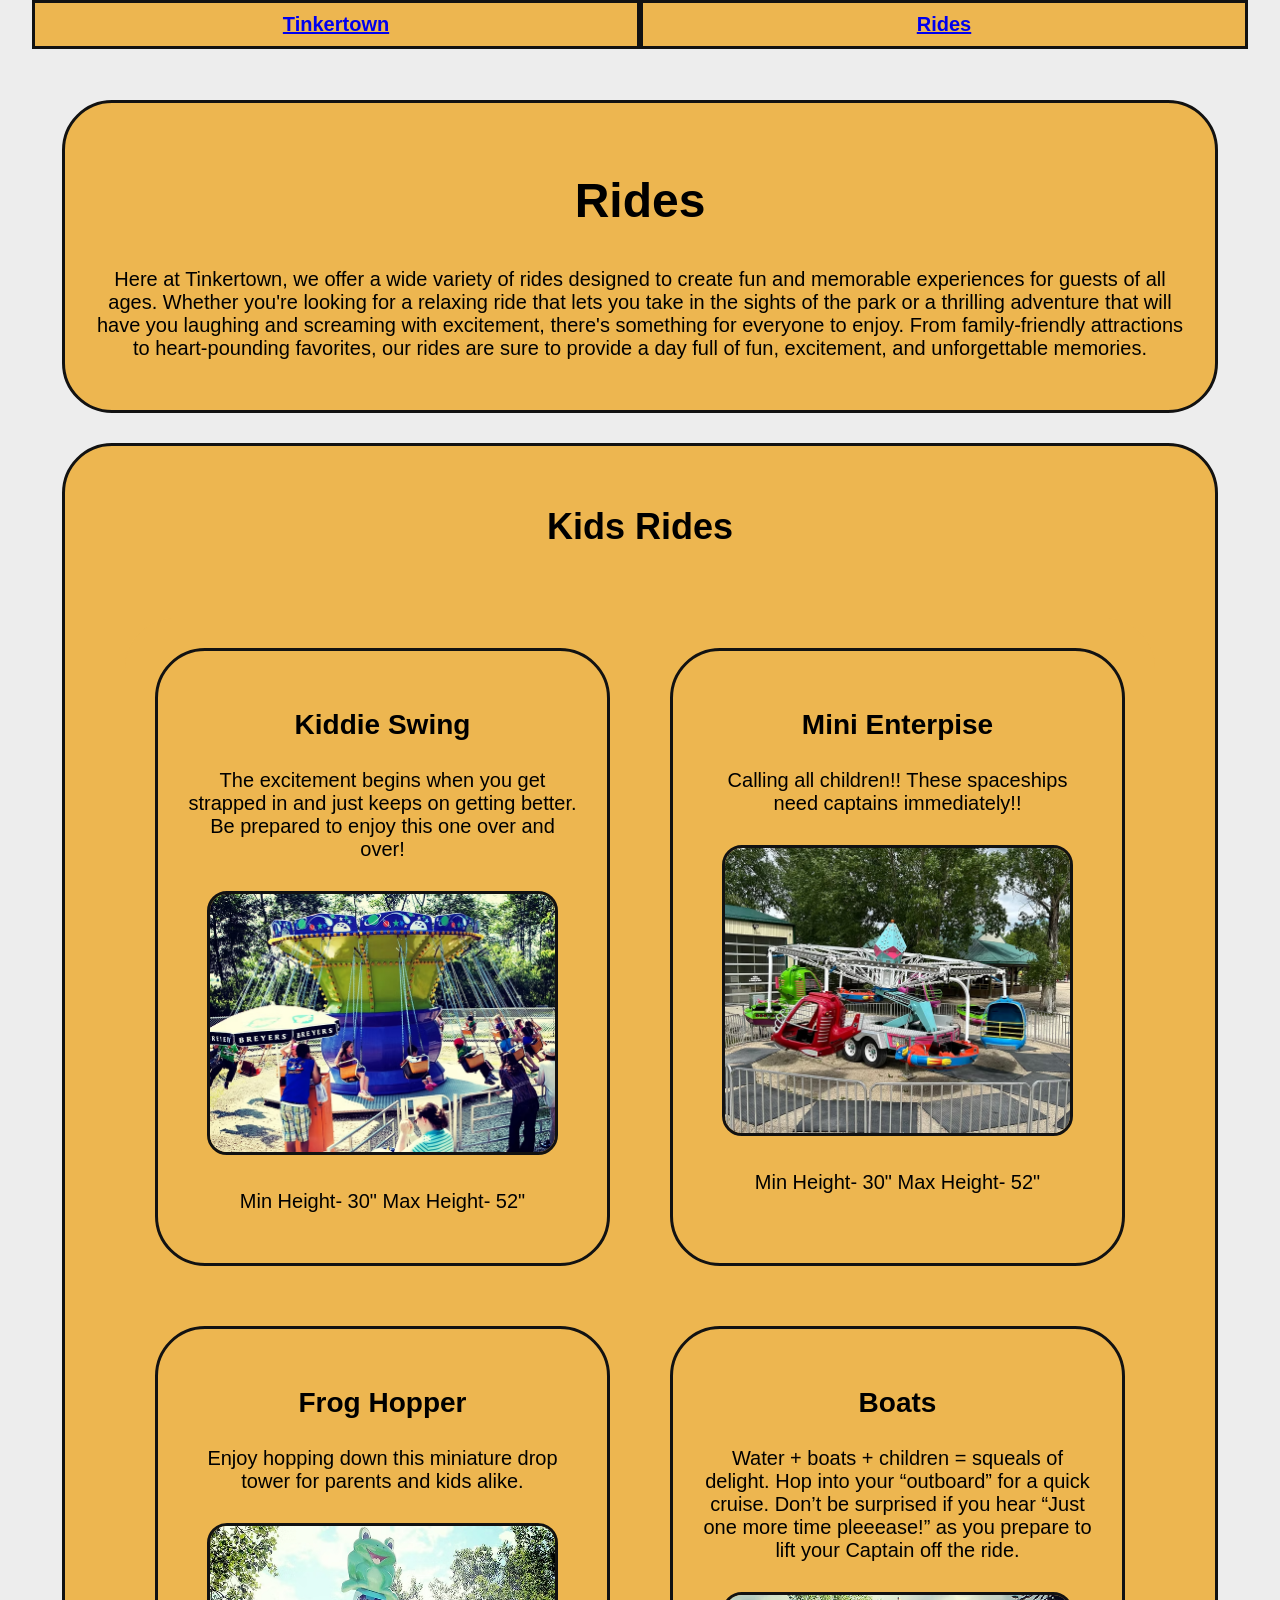
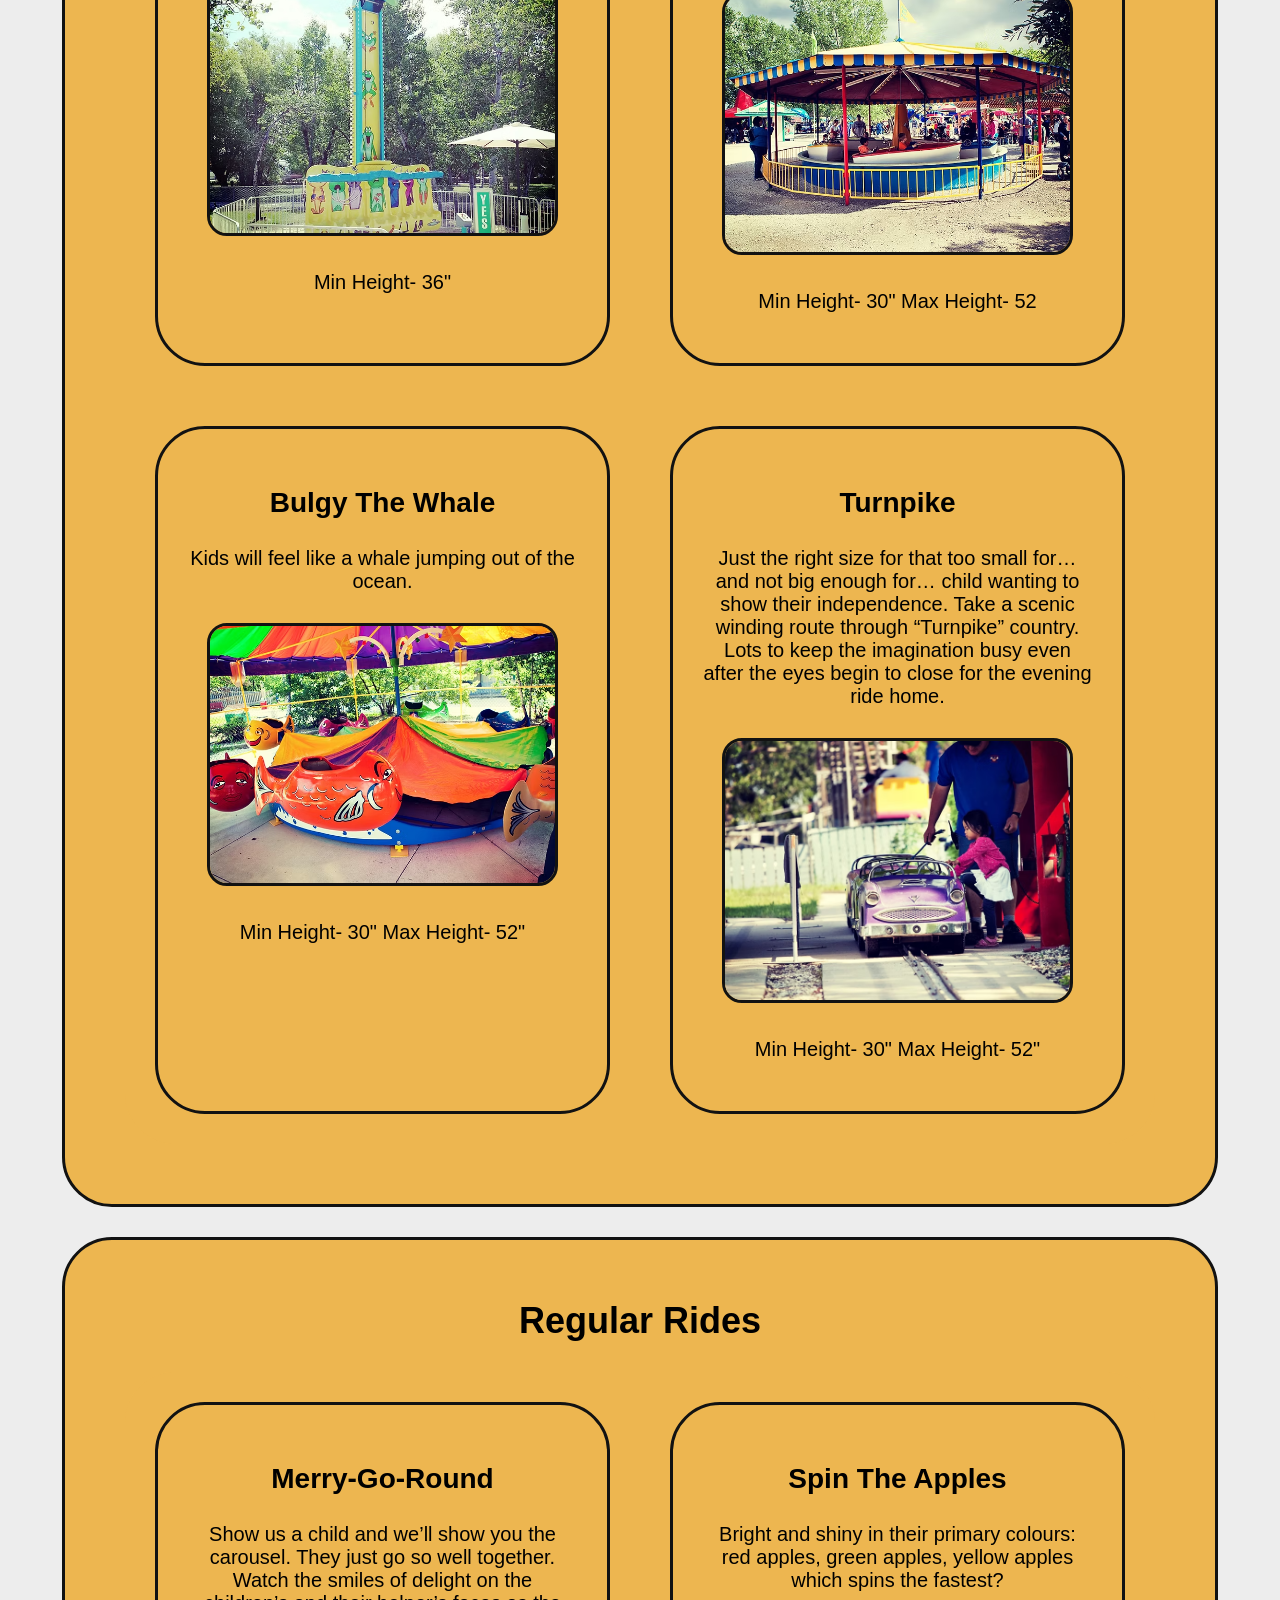
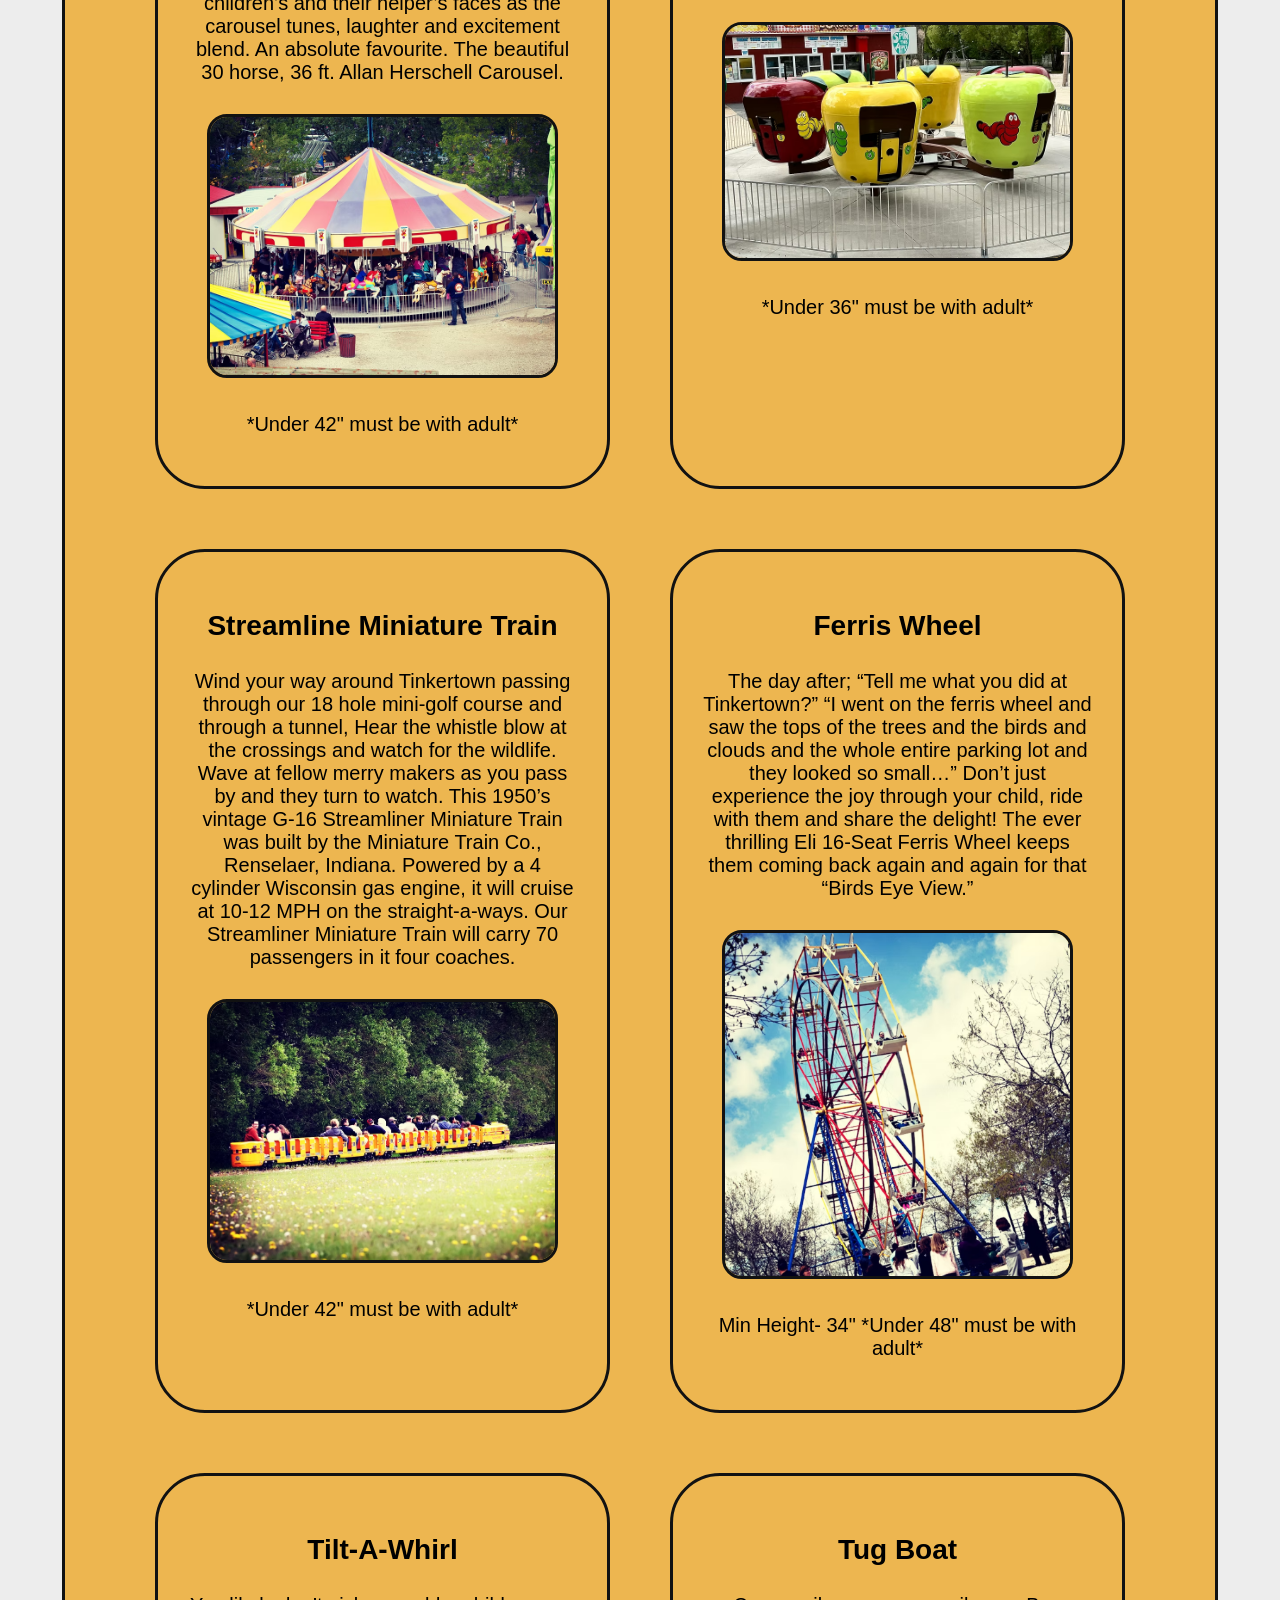
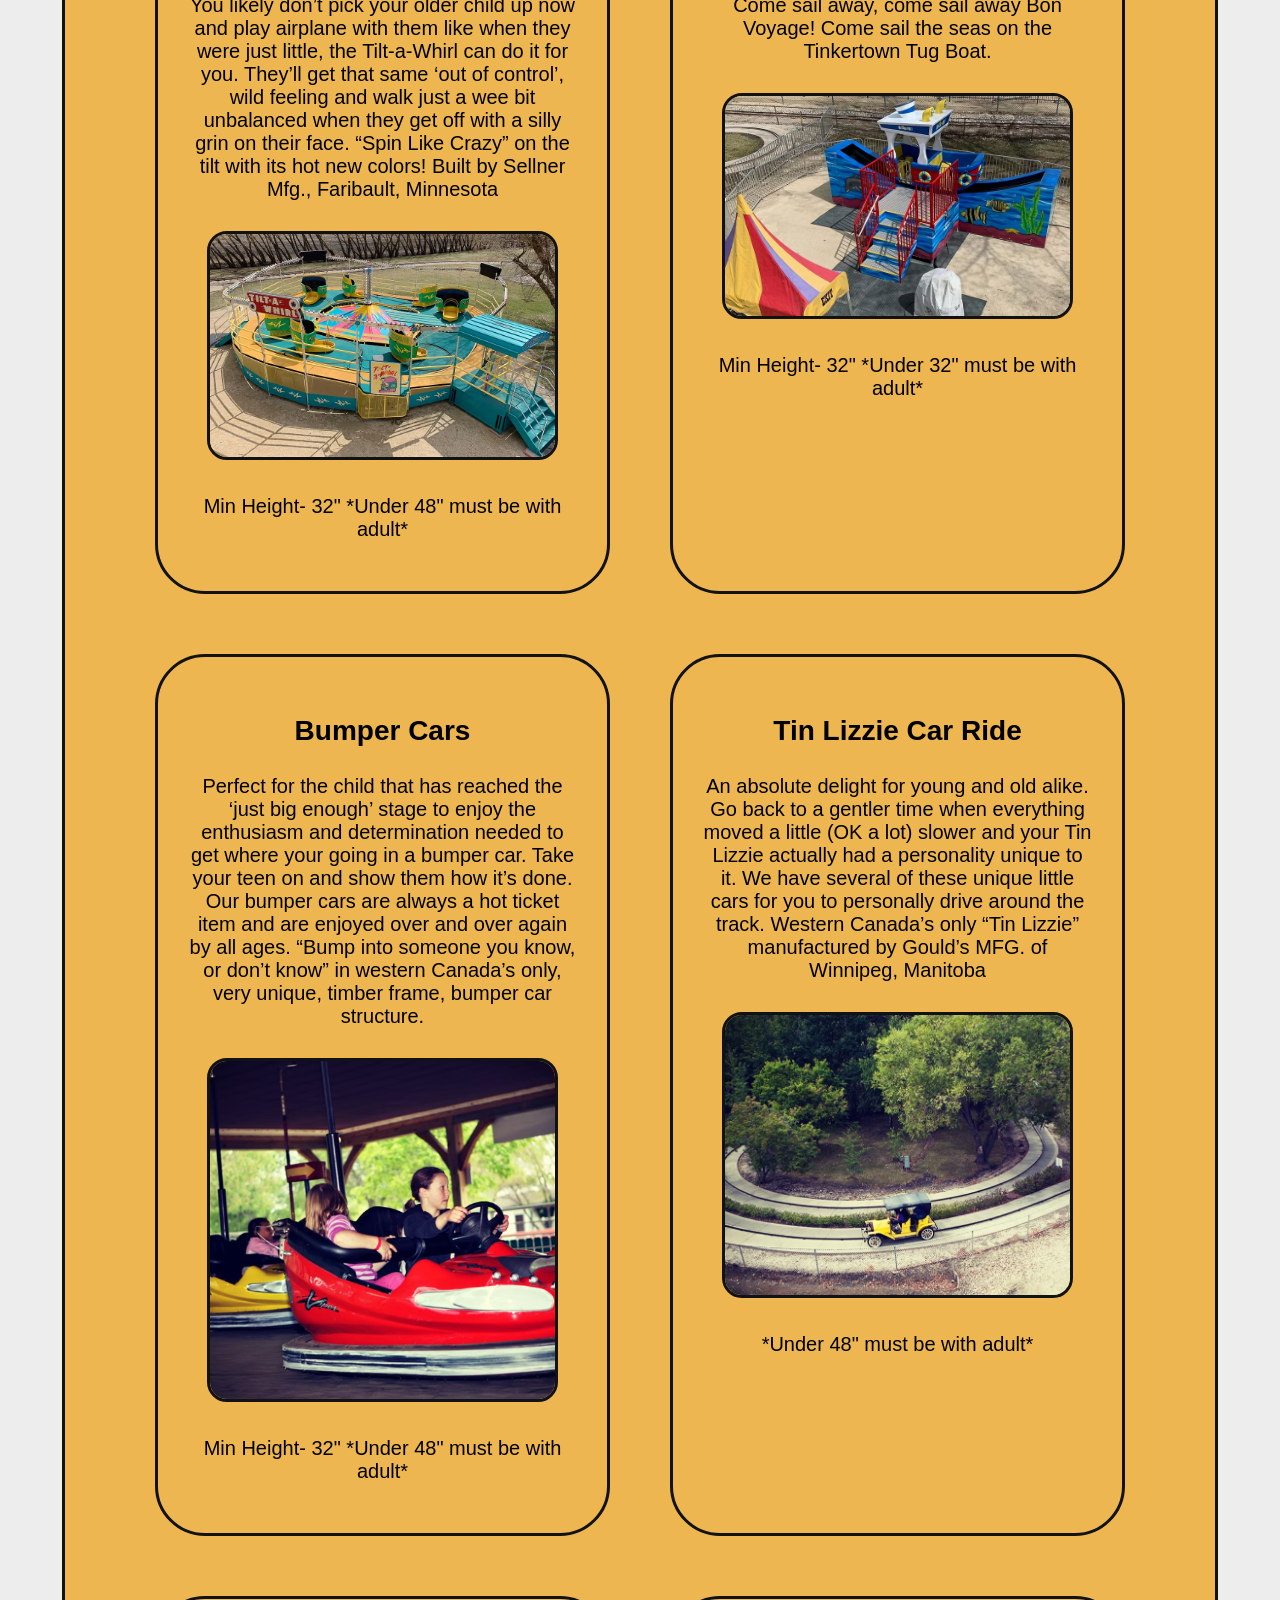
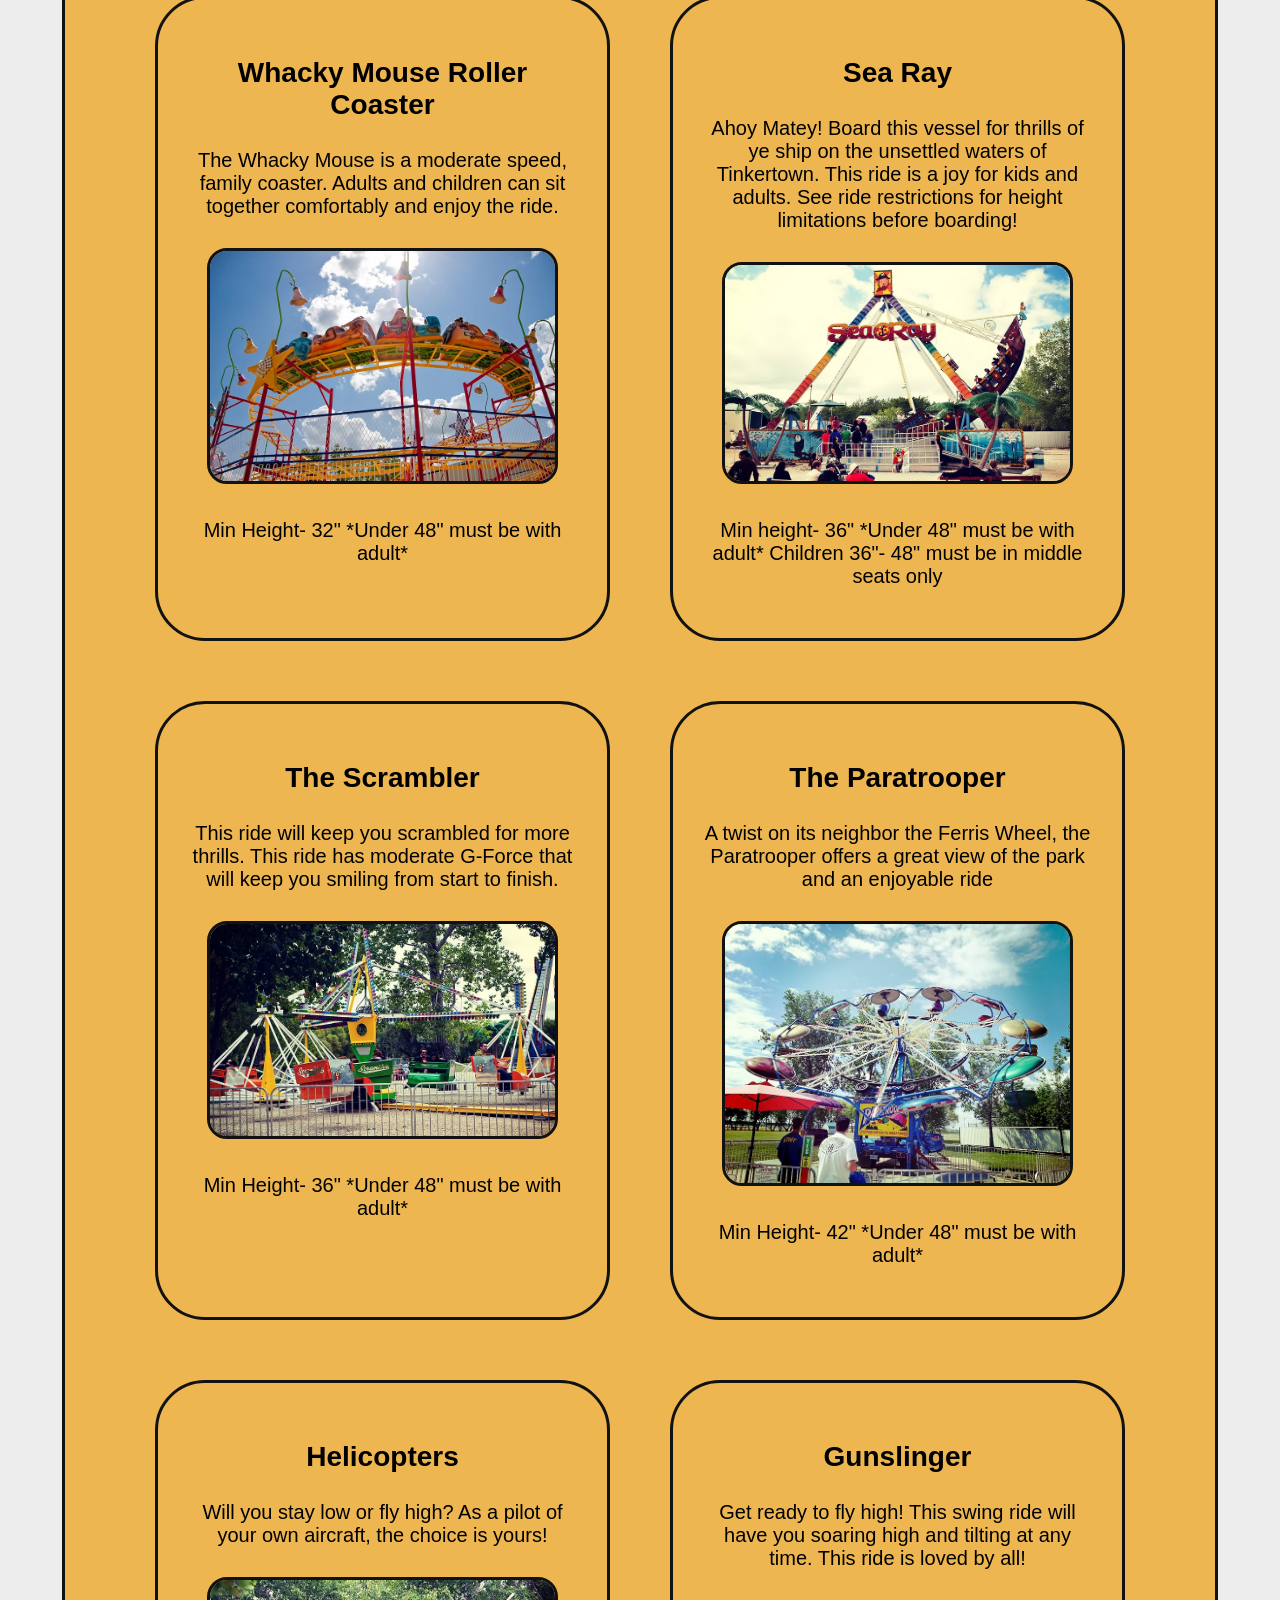
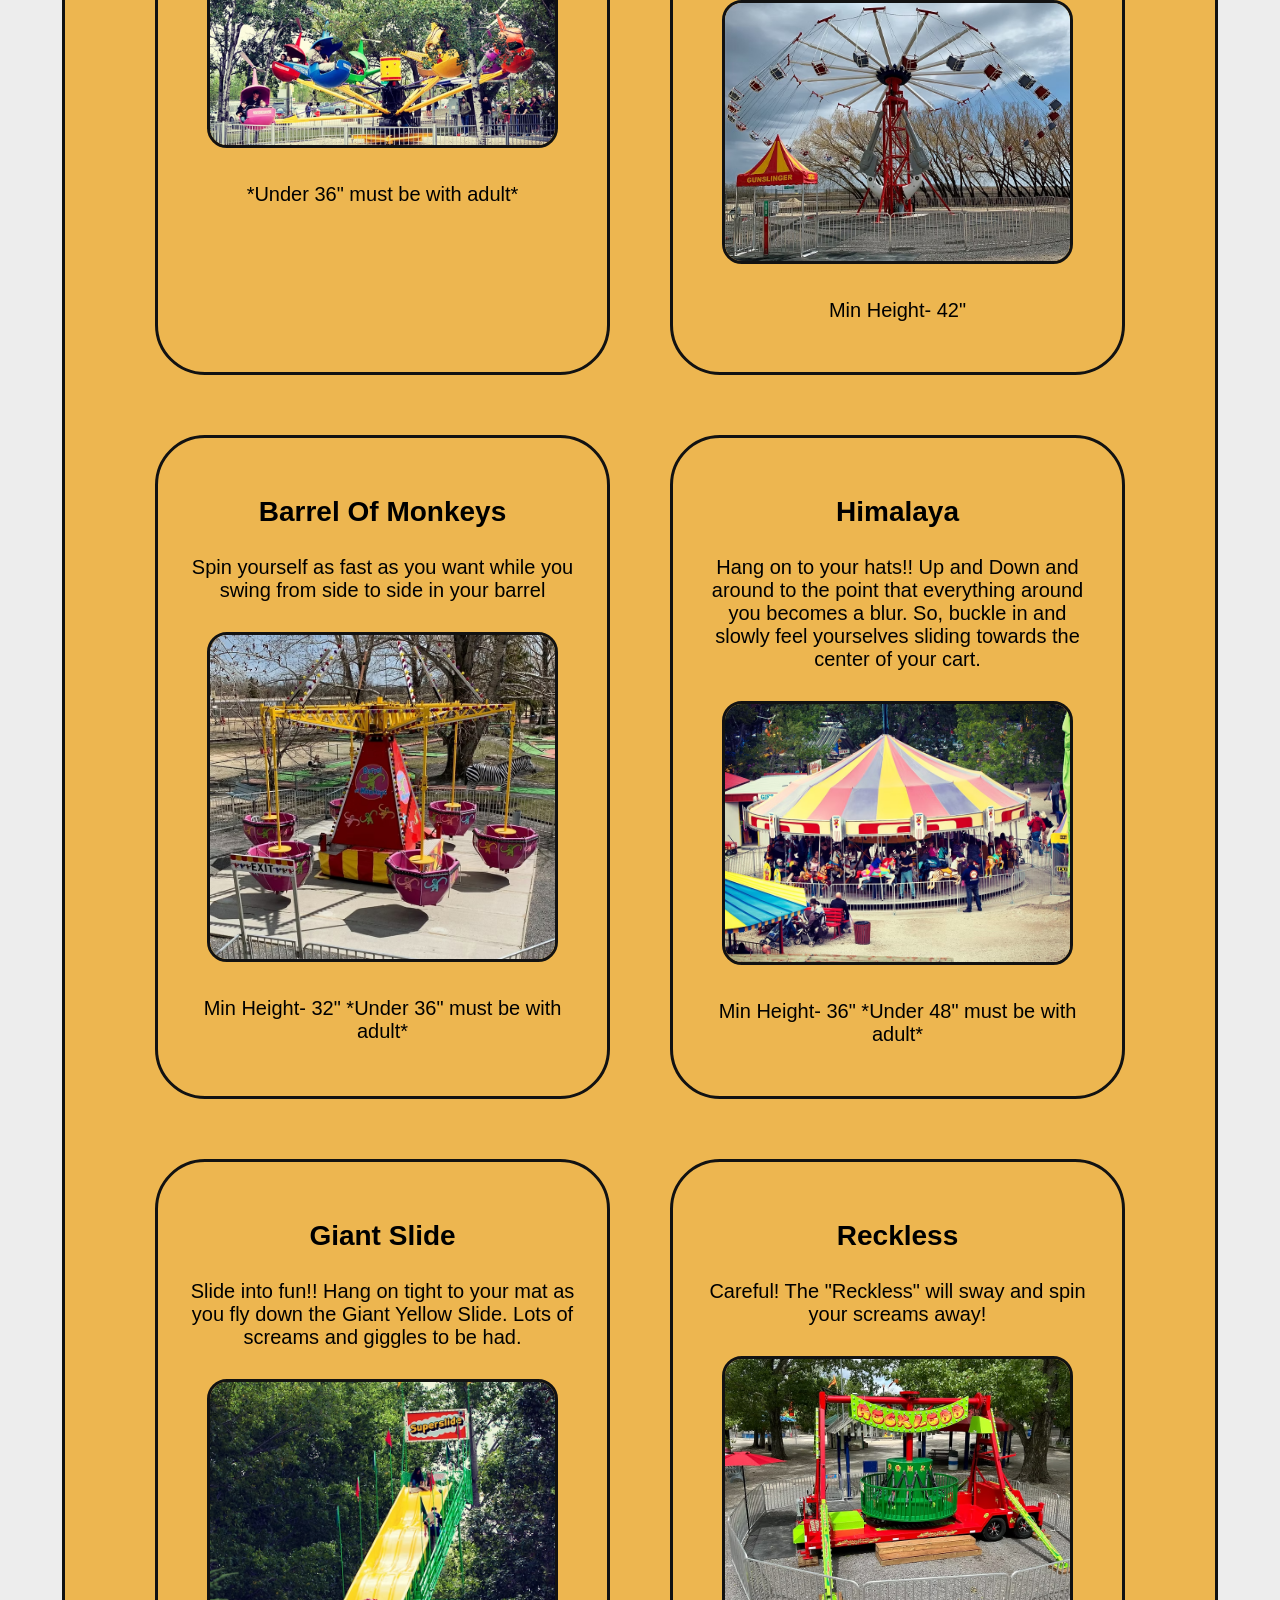
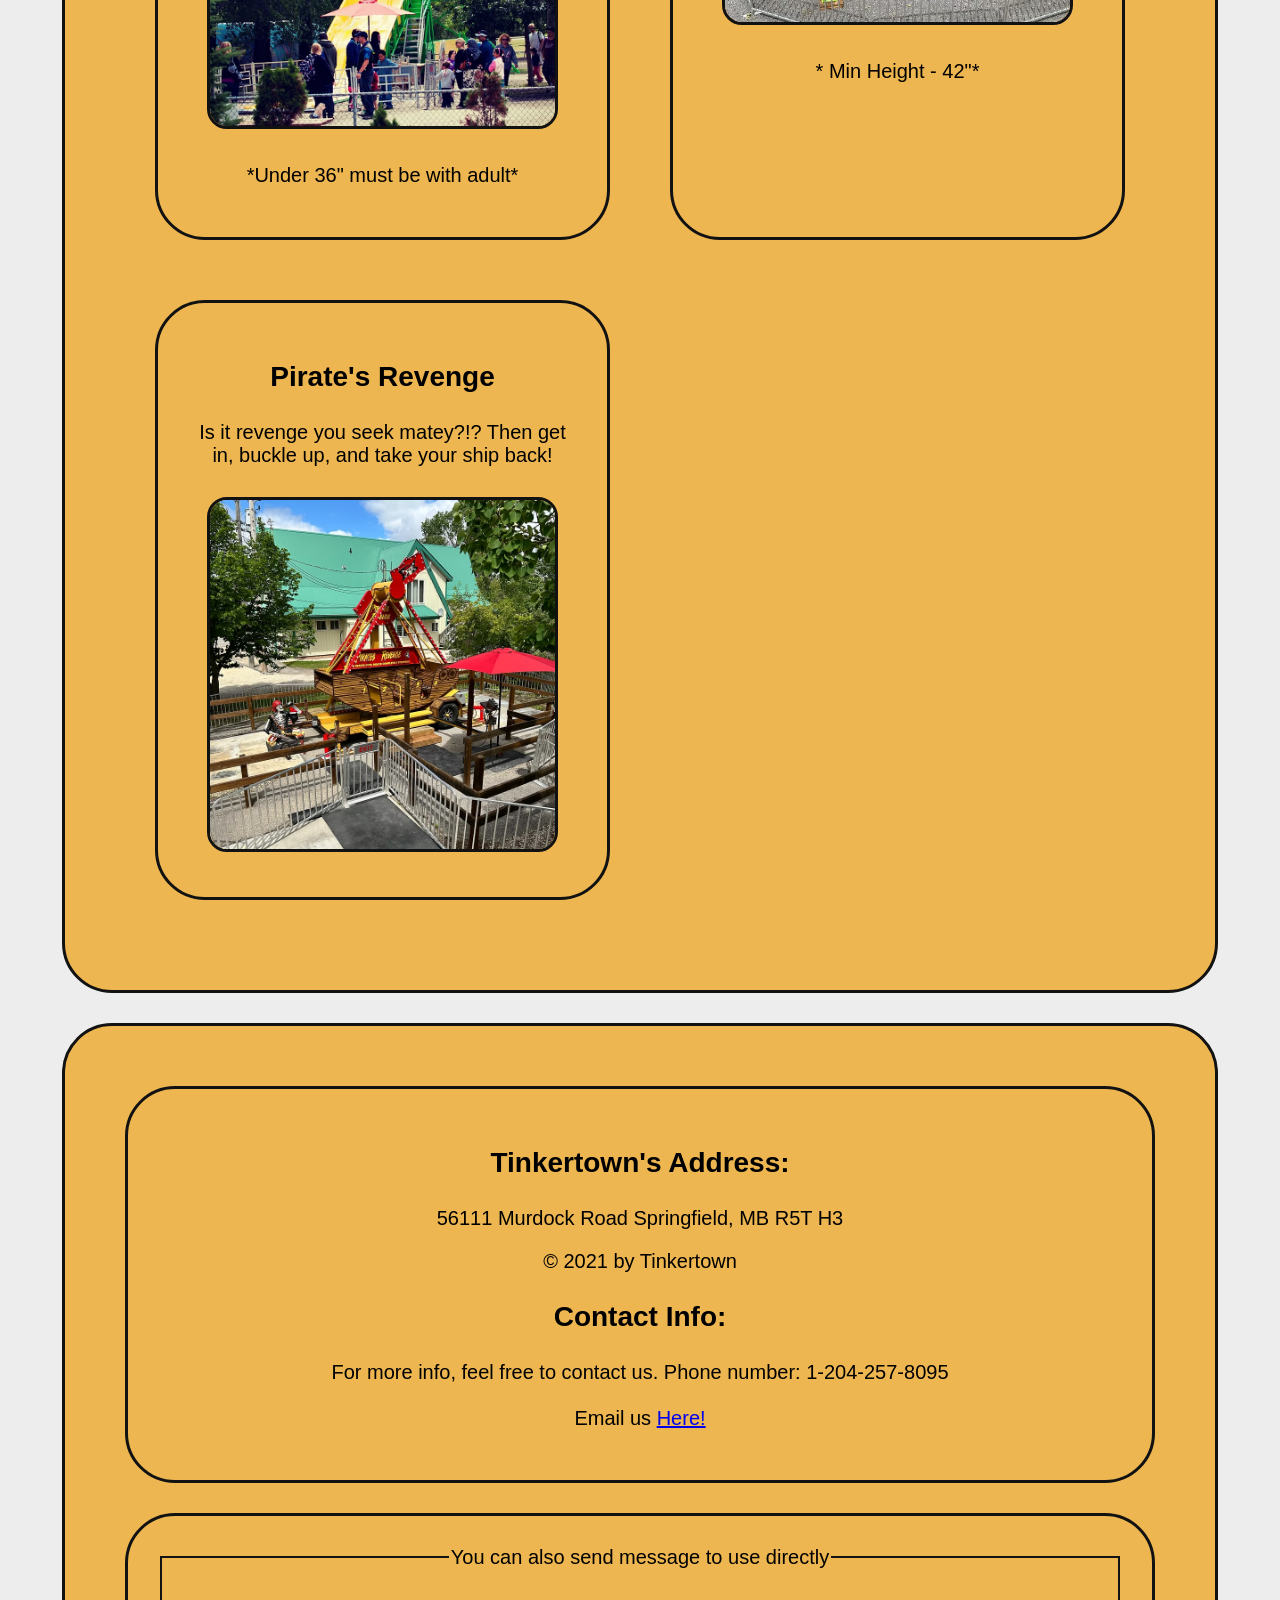
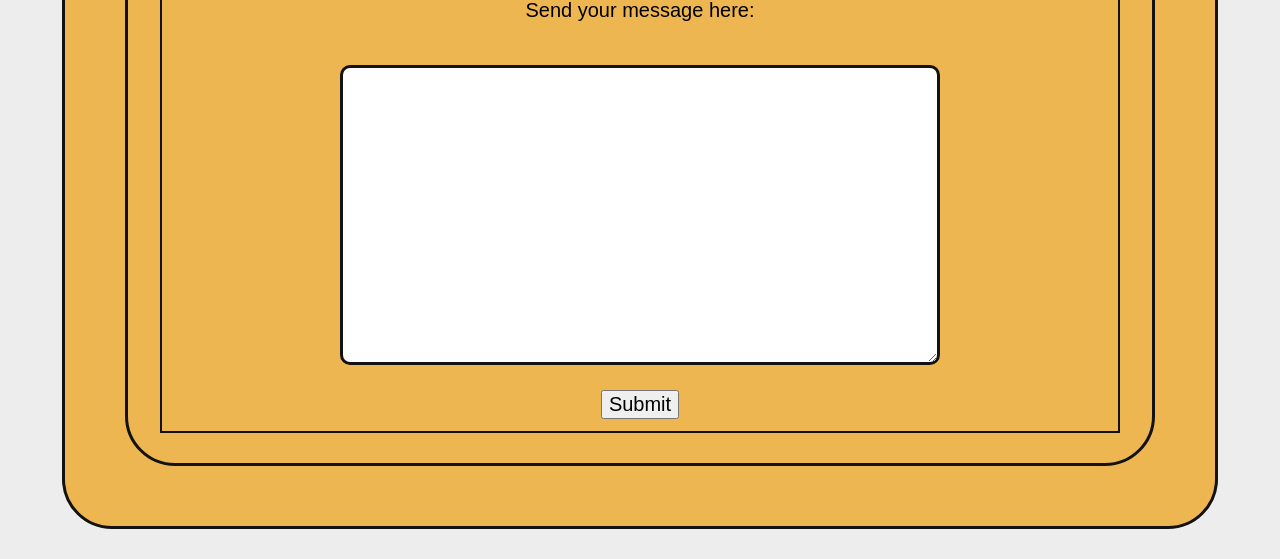
==== commit e19e28b4: "Enhance rides section layout and styles Updated the rides section layout and added hover effects for" ====
--- a/rides.html
+++ b/rides.html
@@ -1,389 +1,509 @@
 <!doctype html>
 <html lang="en">
-  <head>
-    <meta charset="UTF-8" />
-    <meta name="viewport" content="width=device-width, initial-scale=1.0" />
-    <title>Tinkertown - Rides</title>
-    <link rel="stylesheet" href="stylesheets/stylesheet.css" />
-    <style>
-      .rides {
-        display: grid;
-        grid-template-columns: repeat(2, 1fr);
-        grid-template-rows: repeat(auto, 1fr);
-        font-size: 2rem;
-      }
-      .rides img {
-        width: 90%;
-      }
-      @media (max-width: 768px) {
-        .rides {
-          display: block;
-        }
-      }
-    </style>
-  </head>
-  <body>
-    <header>
-      <nav>
-        <ul>
-          <li><a href="index.html">Tinkertown</a></li>
-          <li><a href="rides.html">Rides</a></li>
-        </ul>
-      </nav>
-    </header>
-    <main>
-      <section id="intro">
-        <h1>Rides</h1>
-        <p>
-          Here at Tinkertown, we offer a wide variety of rides designed to
-          create fun and memorable experiences for guests of all ages. Whether
-          you're looking for a relaxing ride that lets you take in the sights of
-          the park or a thrilling adventure that will have you laughing and
-          screaming with excitement, there's something for everyone to enjoy.
-          From family-friendly attractions to heart-pounding favorites, our
-          rides are sure to provide a day full of fun, excitement, and
-          unforgettable memories.
-        </p>
-      </section>
-      <section>
-        <h2>Kids Rides</h2>
-        <br />
-        <div class="rides">
-          <section>
-            <h3>Kiddie Swing</h3>
-            <p>
-              The excitement begins when you get strapped in and just keeps on
-              getting better. Be prepared to enjoy this one over and over!
-            </p>
-            <img
-              src="images/kiddieswing_large.png"
-              alt="Multiple swings that rotate due to a cylindrical-like center" />
-            <br />
-            <p>Min Height- 30" Max Height- 52"</p>
-          </section>
-          <section>
-            <h3>Mini Enterpise</h3>
-            <p>
-              Calling all children!! These spaceships need captains
-              immediately!!
-            </p>
-            <img
-              src="images/Flying_Cars.png"
-              alt="An image of cars hung by a mechanical system" />
-            <p>Min Height- 30" Max Height- 52"</p>
-          </section>
-          <section>
-            <h3>Frog Hopper</h3>
-            <p>
-              Enjoy hopping down this miniature drop tower for parents and kids
-              alike.
-            </p>
-            <img
-              src="images/froghopper_large.png"
-              alt="A Frog-themed Bouncy Castle" />
-            <p>Min Height- 36"</p>
-          </section>
-          <section>
-            <h3>Boats</h3>
-            <p>
-              Water + boats + children = squeals of delight. Hop into your
-              “outboard” for a quick cruise. Don’t be surprised if you hear
-              “Just one more time pleeease!” as you prepare to lift your Captain
-              off the ride.
-            </p>
-            <img src="images/wetboat_large.png" alt="A Circle of Boats" />
-            <p>Min Height- 30" Max Height- 52</p>
-          </section>
-          <section>
-            <h3>Bulgy The Whale</h3>
-            <p>Kids will feel like a whale jumping out of the ocean.</p>
-            <img
-              src="images/bulgywhale_large.png"
-              alt="A circle of whale-themed vehicles" />
-            <p>Min Height- 30" Max Height- 52"</p>
-          </section>
-          <section>
-            <h3>Turnpike</h3>
-            <p>
-              Just the right size for that too small for… and not big enough
-              for… child wanting to show their independence. Take a scenic
-              winding route through “Turnpike” country. Lots to keep the
-              imagination busy even after the eyes begin to close for the
-              evening ride home.
-            </p>
-            <img src="images/turnpike_large.png" alt="Fun Child-sized cars!" />
-            <p>Min Height- 30" Max Height- 52"</p>
-          </section>
-        </div>
-      </section>
-      <section>
-        <h2>Regular Rides</h2>
-        <div class="rides">
-          <section>
-            <h3>Merry-Go-Round</h3>
-            <p>
-              Show us a child and we’ll show you the carousel. They just go so
-              well together. Watch the smiles of delight on the children’s and
-              their helper’s faces as the carousel tunes, laughter and
-              excitement blend. An absolute favourite. The beautiful 30 horse,
-              36 ft. Allan Herschell Carousel.
-            </p>
-            <img
-              src="images/merrygoround_large.png"
-              alt="A Large Merry Go Round" />
-            <p>*Under 42" must be with adult*</p>
-          </section>
-          <section>
-            <h3>Spin The Apples</h3>
-            <p>
-              Bright and shiny in their primary colours: red apples, green
-              apples, yellow apples which spins the fastest?
-            </p>
-            <img
-              src="images/apples.png"
-              alt="Apple-themed rides similar to a Merry-Go-Round " />
-            <p>*Under 36" must be with adult*</p>
-          </section>
-          <section>
-            <h3>Streamline Miniature Train</h3>
-            <p>
-              Wind your way around Tinkertown passing through our 18 hole
-              mini-golf course and through a tunnel, Hear the whistle blow at
-              the crossings and watch for the wildlife. Wave at fellow merry
-              makers as you pass by and they turn to watch. This 1950’s vintage
-              G-16 Streamliner Miniature Train was built by the Miniature Train
-              Co., Renselaer, Indiana. Powered by a 4 cylinder Wisconsin gas
-              engine, it will cruise at 10-12 MPH on the straight-a-ways. Our
-              Streamliner Miniature Train will carry 70 passengers in it four
-              coaches.
-            </p>
-            <img
-              src="images/train_large.png"
-              alt="A train of seats that'll drive you while being fun" />
-            <p>*Under 42" must be with adult*</p>
-          </section>
-          <section>
-            <h3>Ferris Wheel</h3>
-            <p>
-              The day after; “Tell me what you did at Tinkertown?” “I went on
-              the ferris wheel and saw the tops of the trees and the birds and
-              clouds and the whole entire parking lot and they looked so small…”
-              Don’t just experience the joy through your child, ride with them
-              and share the delight! The ever thrilling Eli 16-Seat Ferris Wheel
-              keeps them coming back again and again for that “Birds Eye View.”
-            </p>
-            <img src="images/Ferris_Wheel2.png" alt="A Gigantic Ferris Wheel" />
-            <p>Min Height- 34" *Under 48" must be with adult*</p>
-          </section>
-          <section>
-            <h3>Tilt-A-Whirl</h3>
-            <p>
-              You likely don’t pick your older child up now and play airplane
-              with them like when they were just little, the Tilt-a-Whirl can do
-              it for you. They’ll get that same ‘out of control’, wild feeling
-              and walk just a wee bit unbalanced when they get off with a silly
-              grin on their face. “Spin Like Crazy” on the tilt with its hot new
-              colors! Built by Sellner Mfg., Faribault, Minnesota
-            </p>
-            <img
-              src="images/Tilt-and-Whirl.png"
-              alt="The Mighty Tilt-A-Whirl, 7 seats that can each house multiple people that spin them pretty fast" />
-            <p>Min Height- 32" *Under 48" must be with adult*</p>
-          </section>
-          <section>
-            <h3>Tug Boat</h3>
-            <p>
-              Come sail away, come sail away Bon Voyage! Come sail the seas on
-              the Tinkertown Tug Boat.
-            </p>
-            <img
-              src="images/Ocean_Ship.png"
-              alt="An ocean-themed mini-boat resting behind the elevated entrance" />
-            <p>Min Height- 32" *Under 32" must be with adult*</p>
-          </section>
-          <section>
-            <h3>Bumper Cars</h3>
-            <p>
-              Perfect for the child that has reached the ‘just big enough’ stage
-              to enjoy the enthusiasm and determination needed to get where your
-              going in a bumper car. Take your teen on and show them how it’s
-              done. Our bumper cars are always a hot ticket item and are enjoyed
-              over and over again by all ages. “Bump into someone you know, or
-              don’t know” in western Canada’s only, very unique, timber frame,
-              bumper car structure.
-            </p>
-            <img
-              src="images/Bumper_Cars.png"
-              alt="Children riding in Bumper Cars" />
-            <p>Min Height- 32" *Under 48" must be with adult*</p>
-          </section>
-          <section>
-            <h3>Tin Lizzie Car Ride</h3>
-            <p>
-              An absolute delight for young and old alike. Go back to a gentler
-              time when everything moved a little (OK a lot) slower and your Tin
-              Lizzie actually had a personality unique to it. We have several of
-              these unique little cars for you to personally drive around the
-              track. Western Canada’s only “Tin Lizzie” manufactured by Gould’s
-              MFG. of Winnipeg, Manitoba
-            </p>
-            <img
-              src="images/tincar_large.png"
-              alt="A Ride around the Tin Car" />
-            <p>*Under 48" must be with adult*</p>
-          </section>
-          <section>
-            <h3>Whacky Mouse Roller Coaster</h3>
-            <p>
-              The Whacky Mouse is a moderate speed, family coaster. Adults and
-              children can sit together comfortably and enjoy the ride.
-            </p>
-            <img
-              src="images/Roller_Coaster3.png"
-              alt="An elevated Roller Coaster ready to take you on an adventurous ride" />
-            <p>Min Height- 32" *Under 48" must be with adult*</p>
-          </section>
-          <section>
-            <h3>Sea Ray</h3>
-            <p>
-              Ahoy Matey! Board this vessel for thrills of ye ship on the
-              unsettled waters of Tinkertown. This ride is a joy for kids and
-              adults. See ride restrictions for height limitations before
-              boarding!
-            </p>
-            <img
-              src="images/searay_large.png"
-              alt="A Gigantic swinging boat that will drag you around in the air at high speeds! Safely of course" />
-            <p>
-              Min height- 36" *Under 48" must be with adult* Children 36"- 48"
-              must be in middle seats only
-            </p>
-          </section>
-          <section>
-            <h3>The Scrambler</h3>
-            <p>
-              This ride will keep you scrambled for more thrills. This ride has
-              moderate G-Force that will keep you smiling from start to finish.
-            </p>
-            <img
-              src="images/scrambler_large.png"
-              alt="A crane-like Contraption that carries the riders in a circular pattern" />
-            <p>Min Height- 36" *Under 48" must be with adult*</p>
-          </section>
-          <section>
-            <h3>The Paratrooper</h3>
-            <p>
-              A twist on its neighbor the Ferris Wheel, the Paratrooper offers a
-              great view of the park and an enjoyable ride
-            </p>
-            <img
-              src="images/paratrooper_large.png"
-              alt="A ride that elevates the participants and rotating in both it's X and Y axis" />
-            <p>Min Height- 42" *Under 48" must be with adult*</p>
-          </section>
-          <section>
-            <h3>Helicopters</h3>
-            <p>
-              Will you stay low or fly high? As a pilot of your own aircraft,
-              the choice is yours!
-            </p>
-            <img
-              src="images/helicopters_large.png"
-              alt="Lots of mini-helicopters attached to the ride that spins you around while letting you control your elevation" />
-            <p>*Under 36" must be with adult*</p>
-          </section>
-          <section>
-            <h3>Gunslinger</h3>
-            <p>
-              Get ready to fly high! This swing ride will have you soaring high
-              and tilting at any time. This ride is loved by all!
-            </p>
-            <img
-              src="images/Slinger.png"
-              alt="A Gigantic Contraption that swings you around in the air, somewhat intimidating" />
-            <p>Min Height- 42"</p>
-          </section>
-          <section>
-            <h3>Barrel Of Monkeys</h3>
-            <p>
-              Spin yourself as fast as you want while you swing from side to
-              side in your barrel
-            </p>
-            <img
-              src="images/Ring-Around.png"
-              alt="Spins you around at a wide range of speeds, similar to a Merry Go Round" />
-            <p>Min Height- 32" *Under 36" must be with adult*</p>
-          </section>
-          <section>
-            <h3>Himalaya</h3>
-            <p>
-              Hang on to your hats!! Up and Down and around to the point that
-              everything around you becomes a blur. So, buckle in and slowly
-              feel yourselves sliding towards the center of your cart.
-            </p>
-            <img
-              src="images/merrygoround_large.png"
-              alt="A Roller Coaster and Merry-Go-Round combined and swings you up and down very fast " />
-            <p>Min Height- 36" *Under 48" must be with adult*</p>
-          </section>
-          <section>
-            <h3>Giant Slide</h3>
-            <p>
-              Slide into fun!! Hang on tight to your mat as you fly down the
-              Giant Yellow Slide. Lots of screams and giggles to be had.
-            </p>
-            <img src="images/Superslide.png" alt="A Gigantic Slide" />
-            <p>*Under 36" must be with adult*</p>
-          </section>
-          <section>
-            <h3>Reckless</h3>
-            <p>Careful! The "Reckless" will sway and spin your screams away!</p>
-            <img
-              src="images/Reckless.png"
-              alt="A Car-themed Ride that uses a short-range spinning mechanism" />
-            <p>* Min Height - 42"*</p>
-          </section>
-          <section>
-            <h3>Pirate's Revenge</h3>
-            <p>
-              Is it revenge you seek matey?!? Then get in, buckle up, and take
-              your ship back!
-            </p>
-            <img
-              src="images/PirateShip.png"
-              alt="A Pirate Ship Themed ride that you're meant to travel around" />
-          </section>
-        </div>
-      </section>
-    </main>
-    <footer>
-      <section>
-        <div>
-          <h3>Tinkertown's Address:</h3>
-          <p>56111 Murdock Road Springfield, MB R5T H3</p>
-          <p>© 2021 by Tinkertown</p>
-          <h3>Contact Info:</h3>
-          <p>
-            For more info, feel free to contact us. Phone number: 1-204-257-8095
-            <br />
-            <br />
-            Email us <a href="mailto:Tinkertown@gmail.com">Here!</a>
-          </p>
-        </div>
-        <div>
-          <form id="end-form" name="end-form" method="get">
-            <fieldset for="end-form">
-              <legend>You can also send message to use directly</legend>
-              <br />
-              <label for="direct-msg">Send your message here:</label>
-              <br />
-              <textarea id="direct-msg"></textarea>
-              <br />
-              <button type="submit">Submit</button>
-            </fieldset>
-          </form>
-        </div>
-      </section>
-    </footer>
-  </body>
+	<head>
+		<meta charset="UTF-8" />
+		<meta
+			name="viewport"
+			content="width=device-width, initial-scale=1.0"
+		/>
+		<title>Tinkertown - Rides</title>
+		<link
+			rel="stylesheet"
+			href="stylesheets/stylesheet.css"
+		/>
+		<style>
+			.rides {
+				display: grid;
+				grid-template-columns: repeat(2, 1fr);
+				grid-template-rows: repeat(auto, 1fr);
+				font-size: 2rem;
+				padding: 0rem;
+				border: 0rem;
+			}
+			/*I created a transition to switch to a lighter color +
+			also change the border-color to white to highlight the
+			ride the reader is viewing, not only would this
+			slightly improve accessibility as it would be a
+			lighter color combined with dark text, it also
+			subconsciouly gets the user's attention as the brain
+			notices the color shift*/
+			.rides section {
+				transition: background-color 0.3s ease-in-out;
+			}
+			.rides section:hover {
+				background-color: rgb(243, 200, 120);
+				border-color: #ededed;
+			}
+
+			.rides img {
+				width: 90%;
+			}
+			@media (max-width: 992px) {
+				.rides {
+					display: block;
+				}
+			}
+		</style>
+	</head>
+	<body>
+		<header>
+			<nav>
+				<ul>
+					<li><a href="index.html">Tinkertown</a></li>
+					<li><a href="rides.html">Rides</a></li>
+				</ul>
+			</nav>
+		</header>
+		<main>
+			<section id="intro">
+				<h1>Rides</h1>
+				<p>
+					Here at Tinkertown, we offer a wide variety of
+					rides designed to create fun and memorable
+					experiences for guests of all ages. Whether you're
+					looking for a relaxing ride that lets you take in
+					the sights of the park or a thrilling adventure
+					that will have you laughing and screaming with
+					excitement, there's something for everyone to
+					enjoy. From family-friendly attractions to
+					heart-pounding favorites, our rides are sure to
+					provide a day full of fun, excitement, and
+					unforgettable memories.
+				</p>
+			</section>
+			<section>
+				<h2>Kids Rides</h2>
+				<br />
+				<section class="rides">
+					<section>
+						<h3>Kiddie Swing</h3>
+						<p>
+							The excitement begins when you get strapped in
+							and just keeps on getting better. Be prepared
+							to enjoy this one over and over!
+						</p>
+						<img
+							src="images/kiddieswing_large.png"
+							alt="Multiple swings that rotate due to a cylindrical-like center"
+						/>
+						<br />
+						<p>Min Height- 30" Max Height- 52"</p>
+					</section>
+					<section>
+						<h3>Mini Enterpise</h3>
+						<p>
+							Calling all children!! These spaceships need
+							captains immediately!!
+						</p>
+						<img
+							src="images/Flying_Cars.png"
+							alt="An image of cars hung by a mechanical system"
+						/>
+						<p>Min Height- 30" Max Height- 52"</p>
+					</section>
+					<section>
+						<h3>Frog Hopper</h3>
+						<p>
+							Enjoy hopping down this miniature drop tower
+							for parents and kids alike.
+						</p>
+						<img
+							src="images/froghopper_large.png"
+							alt="A Frog-themed Bouncy Castle"
+						/>
+						<p>Min Height- 36"</p>
+					</section>
+					<section>
+						<h3>Boats</h3>
+						<p>
+							Water + boats + children = squeals of delight.
+							Hop into your “outboard” for a quick cruise.
+							Don’t be surprised if you hear “Just one more
+							time pleeease!” as you prepare to lift your
+							Captain off the ride.
+						</p>
+						<img
+							src="images/wetboat_large.png"
+							alt="A Circle of Boats"
+						/>
+						<p>Min Height- 30" Max Height- 52</p>
+					</section>
+					<section>
+						<h3>Bulgy The Whale</h3>
+						<p>
+							Kids will feel like a whale jumping out of the
+							ocean.
+						</p>
+						<img
+							src="images/bulgywhale_large.png"
+							alt="A circle of whale-themed vehicles"
+						/>
+						<p>Min Height- 30" Max Height- 52"</p>
+					</section>
+					<section>
+						<h3>Turnpike</h3>
+						<p>
+							Just the right size for that too small for…
+							and not big enough for… child wanting to show
+							their independence. Take a scenic winding
+							route through “Turnpike” country. Lots to keep
+							the imagination busy even after the eyes begin
+							to close for the evening ride home.
+						</p>
+						<img
+							src="images/turnpike_large.png"
+							alt="Fun Child-sized cars!"
+						/>
+						<p>Min Height- 30" Max Height- 52"</p>
+					</section>
+				</section>
+			</section>
+			<section>
+				<h2>Regular Rides</h2>
+				<section class="rides">
+					<section>
+						<h3>Merry-Go-Round</h3>
+						<p>
+							Show us a child and we’ll show you the
+							carousel. They just go so well together. Watch
+							the smiles of delight on the children’s and
+							their helper’s faces as the carousel tunes,
+							laughter and excitement blend. An absolute
+							favourite. The beautiful 30 horse, 36 ft.
+							Allan Herschell Carousel.
+						</p>
+						<img
+							src="images/merrygoround_large.png"
+							alt="A Large Merry Go Round"
+						/>
+						<p>*Under 42" must be with adult*</p>
+					</section>
+					<section>
+						<h3>Spin The Apples</h3>
+						<p>
+							Bright and shiny in their primary colours: red
+							apples, green apples, yellow apples which
+							spins the fastest?
+						</p>
+						<img
+							src="images/apples.png"
+							alt="Apple-themed rides similar to a Merry-Go-Round "
+						/>
+						<p>*Under 36" must be with adult*</p>
+					</section>
+					<section>
+						<h3>Streamline Miniature Train</h3>
+						<p>
+							Wind your way around Tinkertown passing
+							through our 18 hole mini-golf course and
+							through a tunnel, Hear the whistle blow at the
+							crossings and watch for the wildlife. Wave at
+							fellow merry makers as you pass by and they
+							turn to watch. This 1950’s vintage G-16
+							Streamliner Miniature Train was built by the
+							Miniature Train Co., Renselaer, Indiana.
+							Powered by a 4 cylinder Wisconsin gas engine,
+							it will cruise at 10-12 MPH on the
+							straight-a-ways. Our Streamliner Miniature
+							Train will carry 70 passengers in it four
+							coaches.
+						</p>
+						<img
+							src="images/train_large.png"
+							alt="A train of seats that'll drive you while being fun"
+						/>
+						<p>*Under 42" must be with adult*</p>
+					</section>
+					<section>
+						<h3>Ferris Wheel</h3>
+						<p>
+							The day after; “Tell me what you did at
+							Tinkertown?” “I went on the ferris wheel and
+							saw the tops of the trees and the birds and
+							clouds and the whole entire parking lot and
+							they looked so small…” Don’t just experience
+							the joy through your child, ride with them and
+							share the delight! The ever thrilling Eli
+							16-Seat Ferris Wheel keeps them coming back
+							again and again for that “Birds Eye View.”
+						</p>
+						<img
+							src="images/Ferris_Wheel2.png"
+							alt="A Gigantic Ferris Wheel"
+						/>
+						<p>
+							Min Height- 34" *Under 48" must be with adult*
+						</p>
+					</section>
+					<section>
+						<h3>Tilt-A-Whirl</h3>
+						<p>
+							You likely don’t pick your older child up now
+							and play airplane with them like when they
+							were just little, the Tilt-a-Whirl can do it
+							for you. They’ll get that same ‘out of
+							control’, wild feeling and walk just a wee bit
+							unbalanced when they get off with a silly grin
+							on their face. “Spin Like Crazy” on the tilt
+							with its hot new colors! Built by Sellner
+							Mfg., Faribault, Minnesota
+						</p>
+						<img
+							src="images/Tilt-and-Whirl.png"
+							alt="The Mighty Tilt-A-Whirl, 7 seats that can each house multiple people that spin them pretty fast"
+						/>
+						<p>
+							Min Height- 32" *Under 48" must be with adult*
+						</p>
+					</section>
+					<section>
+						<h3>Tug Boat</h3>
+						<p>
+							Come sail away, come sail away Bon Voyage!
+							Come sail the seas on the Tinkertown Tug Boat.
+						</p>
+						<img
+							src="images/Ocean_Ship.png"
+							alt="An ocean-themed mini-boat resting behind the elevated entrance"
+						/>
+						<p>
+							Min Height- 32" *Under 32" must be with adult*
+						</p>
+					</section>
+					<section>
+						<h3>Bumper Cars</h3>
+						<p>
+							Perfect for the child that has reached the
+							‘just big enough’ stage to enjoy the
+							enthusiasm and determination needed to get
+							where your going in a bumper car. Take your
+							teen on and show them how it’s done. Our
+							bumper cars are always a hot ticket item and
+							are enjoyed over and over again by all ages.
+							“Bump into someone you know, or don’t know” in
+							western Canada’s only, very unique, timber
+							frame, bumper car structure.
+						</p>
+						<img
+							src="images/Bumper_Cars.png"
+							alt="Children riding in Bumper Cars"
+						/>
+						<p>
+							Min Height- 32" *Under 48" must be with adult*
+						</p>
+					</section>
+					<section>
+						<h3>Tin Lizzie Car Ride</h3>
+						<p>
+							An absolute delight for young and old alike.
+							Go back to a gentler time when everything
+							moved a little (OK a lot) slower and your Tin
+							Lizzie actually had a personality unique to
+							it. We have several of these unique little
+							cars for you to personally drive around the
+							track. Western Canada’s only “Tin Lizzie”
+							manufactured by Gould’s MFG. of Winnipeg,
+							Manitoba
+						</p>
+						<img
+							src="images/tincar_large.png"
+							alt="A Ride around the Tin Car"
+						/>
+						<p>*Under 48" must be with adult*</p>
+					</section>
+					<section>
+						<h3>Whacky Mouse Roller Coaster</h3>
+						<p>
+							The Whacky Mouse is a moderate speed, family
+							coaster. Adults and children can sit together
+							comfortably and enjoy the ride.
+						</p>
+						<img
+							src="images/Roller_Coaster3.png"
+							alt="An elevated Roller Coaster ready to take you on an adventurous ride"
+						/>
+						<p>
+							Min Height- 32" *Under 48" must be with adult*
+						</p>
+					</section>
+					<section>
+						<h3>Sea Ray</h3>
+						<p>
+							Ahoy Matey! Board this vessel for thrills of
+							ye ship on the unsettled waters of Tinkertown.
+							This ride is a joy for kids and adults. See
+							ride restrictions for height limitations
+							before boarding!
+						</p>
+						<img
+							src="images/searay_large.png"
+							alt="A Gigantic swinging boat that will drag you around in the air at high speeds! Safely of course"
+						/>
+						<p>
+							Min height- 36" *Under 48" must be with adult*
+							Children 36"- 48" must be in middle seats only
+						</p>
+					</section>
+					<section>
+						<h3>The Scrambler</h3>
+						<p>
+							This ride will keep you scrambled for more
+							thrills. This ride has moderate G-Force that
+							will keep you smiling from start to finish.
+						</p>
+						<img
+							src="images/scrambler_large.png"
+							alt="A crane-like Contraption that carries the riders in a circular pattern"
+						/>
+						<p>
+							Min Height- 36" *Under 48" must be with adult*
+						</p>
+					</section>
+					<section>
+						<h3>The Paratrooper</h3>
+						<p>
+							A twist on its neighbor the Ferris Wheel, the
+							Paratrooper offers a great view of the park
+							and an enjoyable ride
+						</p>
+						<img
+							src="images/paratrooper_large.png"
+							alt="A ride that elevates the participants and rotating in both it's X and Y axis"
+						/>
+						<p>
+							Min Height- 42" *Under 48" must be with adult*
+						</p>
+					</section>
+					<section>
+						<h3>Helicopters</h3>
+						<p>
+							Will you stay low or fly high? As a pilot of
+							your own aircraft, the choice is yours!
+						</p>
+						<img
+							src="images/helicopters_large.png"
+							alt="Lots of mini-helicopters attached to the ride that spins you around while letting you control your elevation"
+						/>
+						<p>*Under 36" must be with adult*</p>
+					</section>
+					<section>
+						<h3>Gunslinger</h3>
+						<p>
+							Get ready to fly high! This swing ride will
+							have you soaring high and tilting at any time.
+							This ride is loved by all!
+						</p>
+						<img
+							src="images/Slinger.png"
+							alt="A Gigantic Contraption that swings you around in the air, somewhat intimidating"
+						/>
+						<p>Min Height- 42"</p>
+					</section>
+					<section>
+						<h3>Barrel Of Monkeys</h3>
+						<p>
+							Spin yourself as fast as you want while you
+							swing from side to side in your barrel
+						</p>
+						<img
+							src="images/Ring-Around.png"
+							alt="Spins you around at a wide range of speeds, similar to a Merry Go Round"
+						/>
+						<p>
+							Min Height- 32" *Under 36" must be with adult*
+						</p>
+					</section>
+					<section>
+						<h3>Himalaya</h3>
+						<p>
+							Hang on to your hats!! Up and Down and around
+							to the point that everything around you
+							becomes a blur. So, buckle in and slowly feel
+							yourselves sliding towards the center of your
+							cart.
+						</p>
+						<img
+							src="images/merrygoround_large.png"
+							alt="A Roller Coaster and Merry-Go-Round combined and swings you up and down very fast "
+						/>
+						<p>
+							Min Height- 36" *Under 48" must be with adult*
+						</p>
+					</section>
+					<section>
+						<h3>Giant Slide</h3>
+						<p>
+							Slide into fun!! Hang on tight to your mat as
+							you fly down the Giant Yellow Slide. Lots of
+							screams and giggles to be had.
+						</p>
+						<img
+							src="images/Superslide.png"
+							alt="A Gigantic Slide"
+						/>
+						<p>*Under 36" must be with adult*</p>
+					</section>
+					<section>
+						<h3>Reckless</h3>
+						<p>
+							Careful! The "Reckless" will sway and spin
+							your screams away!
+						</p>
+						<img
+							src="images/Reckless.png"
+							alt="A Car-themed Ride that uses a short-range spinning mechanism"
+						/>
+						<p>* Min Height - 42"*</p>
+					</section>
+					<section>
+						<h3>Pirate's Revenge</h3>
+						<p>
+							Is it revenge you seek matey?!? Then get in,
+							buckle up, and take your ship back!
+						</p>
+						<img
+							src="images/PirateShip.png"
+							alt="A Pirate Ship Themed ride that you're meant to travel around"
+						/>
+					</section>
+				</section>
+			</section>
+		</main>
+		<footer>
+			<section>
+				<section>
+					<h3>Tinkertown's Address:</h3>
+					<p>56111 Murdock Road Springfield, MB R5T H3</p>
+					<p>© 2021 by Tinkertown</p>
+					<h3>Contact Info:</h3>
+					<p>
+						For more info, feel free to contact us. Phone
+						number: 1-204-257-8095
+						<br />
+						<br />
+						Email us
+						<a href="mailto:Tinkertown@gmail.com">Here!</a>
+					</p>
+				</section>
+				<section>
+					<form id="end-form" name="end-form" method="get">
+						<fieldset for="end-form">
+							<legend>
+								You can also send message to use directly
+							</legend>
+							<br />
+							<label for="direct-msg"
+								>Send your message here:</label
+							>
+							<br />
+							<br />
+							<textarea id="direct-msg"></textarea>
+							<br />
+							<button type="submit">Submit</button>
+						</fieldset>
+					</form>
+				</section>
+			</section>
+		</footer>
+	</body>
 </html>
--- a/stylesheets/stylesheet.css
+++ b/stylesheets/stylesheet.css
@@ -0,0 +1,107 @@
+* {
+  box-sizing: border-box;
+}
+
+html {
+  font-size: 62.5%;
+}
+
+body {
+  background: #ededed;
+  font-family: Arial, Helvetica, sans-serif;
+  text-align: center;
+  width: 95%;
+  margin: 0 auto;
+}
+nav {
+  display: flex;
+  background: #edb650;
+  text-align: center;
+  font-size: 2rem;
+  margin: 4rem;
+  position: fixed;
+  top: 0;
+  width: 95%;
+  margin: 0 auto;
+  font-weight: 700;
+}
+nav ul {
+  list-style: none;
+  display: flex;
+  justify-content: space-around;
+  width: 100%;
+  margin: 0;
+  padding: 0;
+}
+nav ul li {
+  width: 100%;
+  height: 100%;
+  border: 0.35rem solid #121212;
+  padding: 1rem;
+}
+nav ul li a {
+  display: inline-block;
+  width: 100%;
+  height: 100%;
+}
+h1 {
+  font-size: 4.8rem;
+  text-align: center;
+}
+h2 {
+  font-size: 3.6rem;
+  text-align: center;
+}
+h3 {
+  font-size: 2.8rem;
+  text-align: center;
+}
+h4 {
+  font-size: 2.4rem;
+  text-align: center;
+}
+p {
+  font-size: 2rem;
+}
+section {
+  padding: 3rem;
+  background: #edb650;
+  margin: 3rem;
+  border: 0.35rem solid #121212;
+  border-radius: 5rem;
+}
+img {
+  border-radius: 2rem;
+  border: 0.35rem solid #121212;
+  margin: 1rem;
+}
+nav p {
+  font-size: 2rem;
+  text-align: center;
+}
+#intro {
+  font-size: 2.5rem;
+  margin-top: 10rem;
+}
+fieldset {
+  font-size: 2rem;
+  border: 0.2rem solid #121212;
+}
+textarea {
+  width: 60rem;
+  height: 30rem;
+  padding: 1.5rem;
+  margin: 2rem;
+  border: 0.3rem solid #121212;
+  border-radius: 1rem;
+  font-size: 2rem;
+}
+button {
+  font-size: 2rem;
+}
+@media (max-width: 768px) {
+  textarea {
+    width: 100%;
+    display: inline;
+  }
+}
